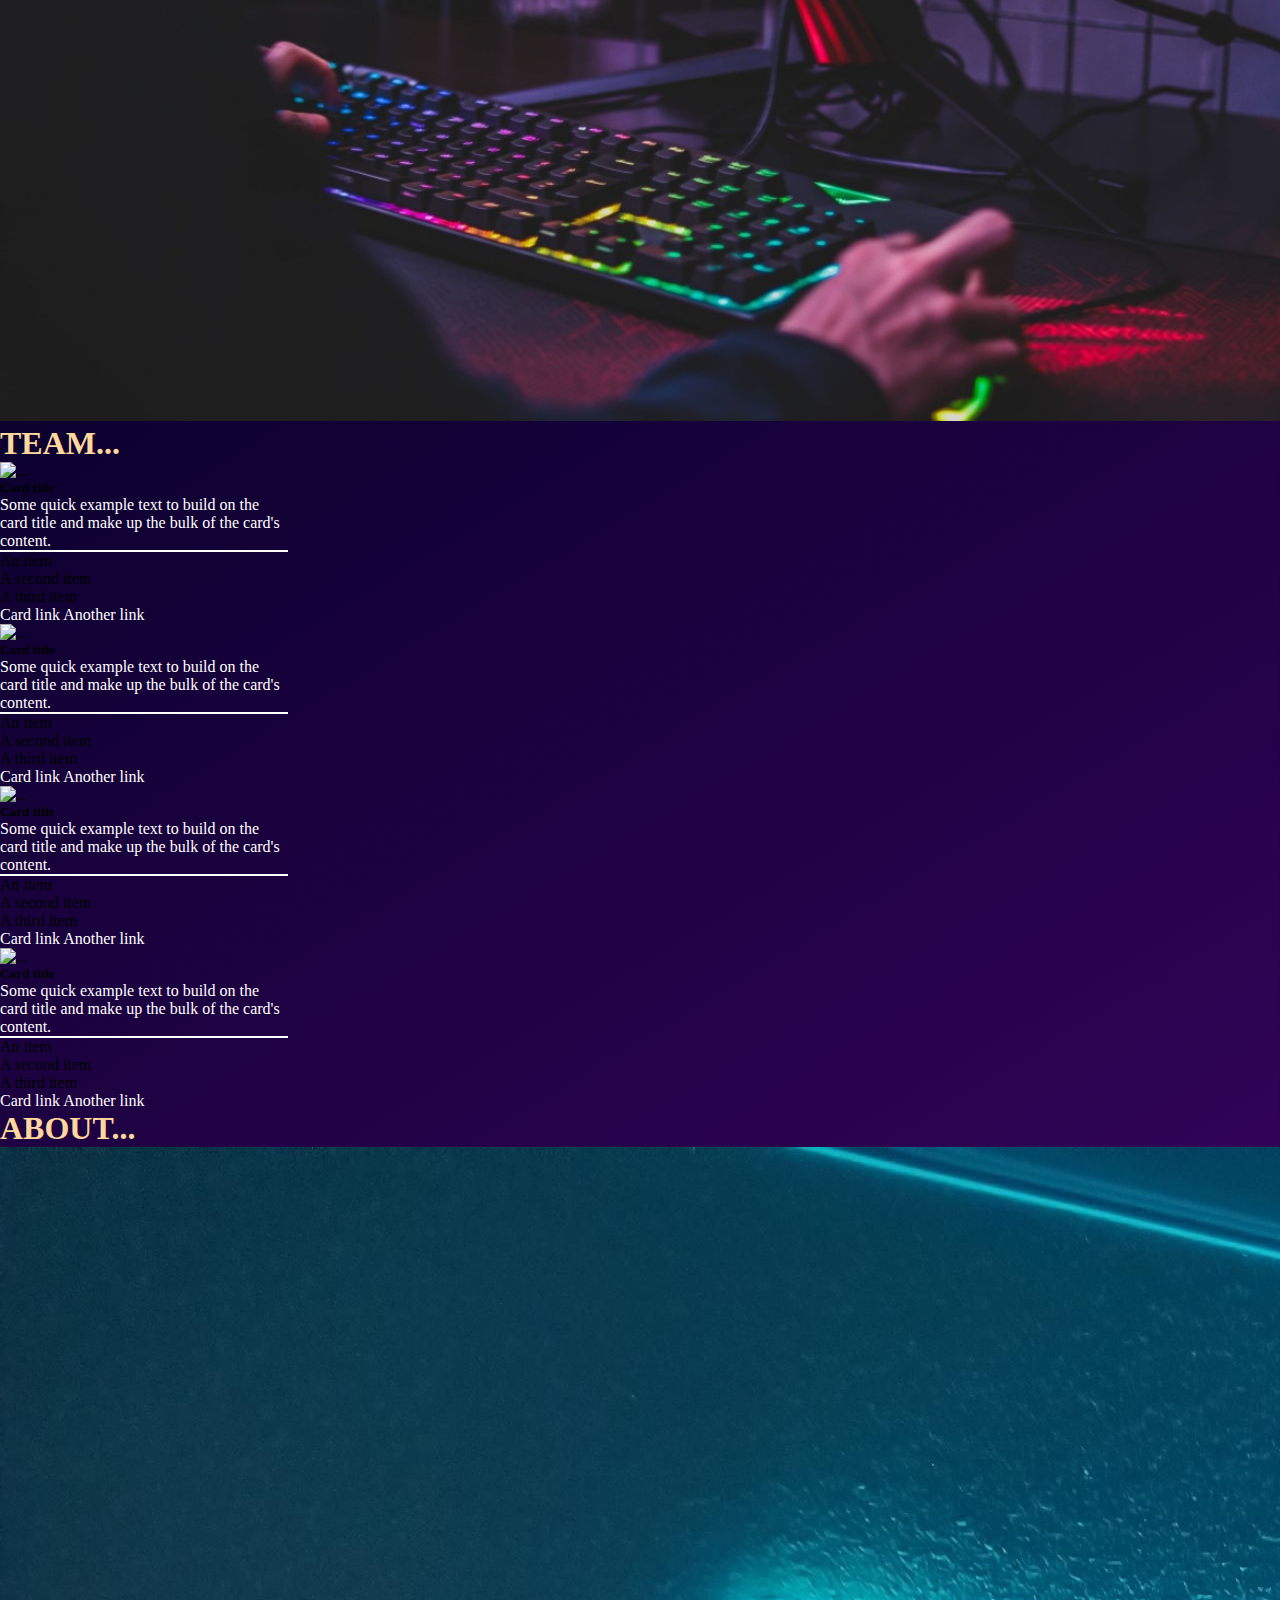
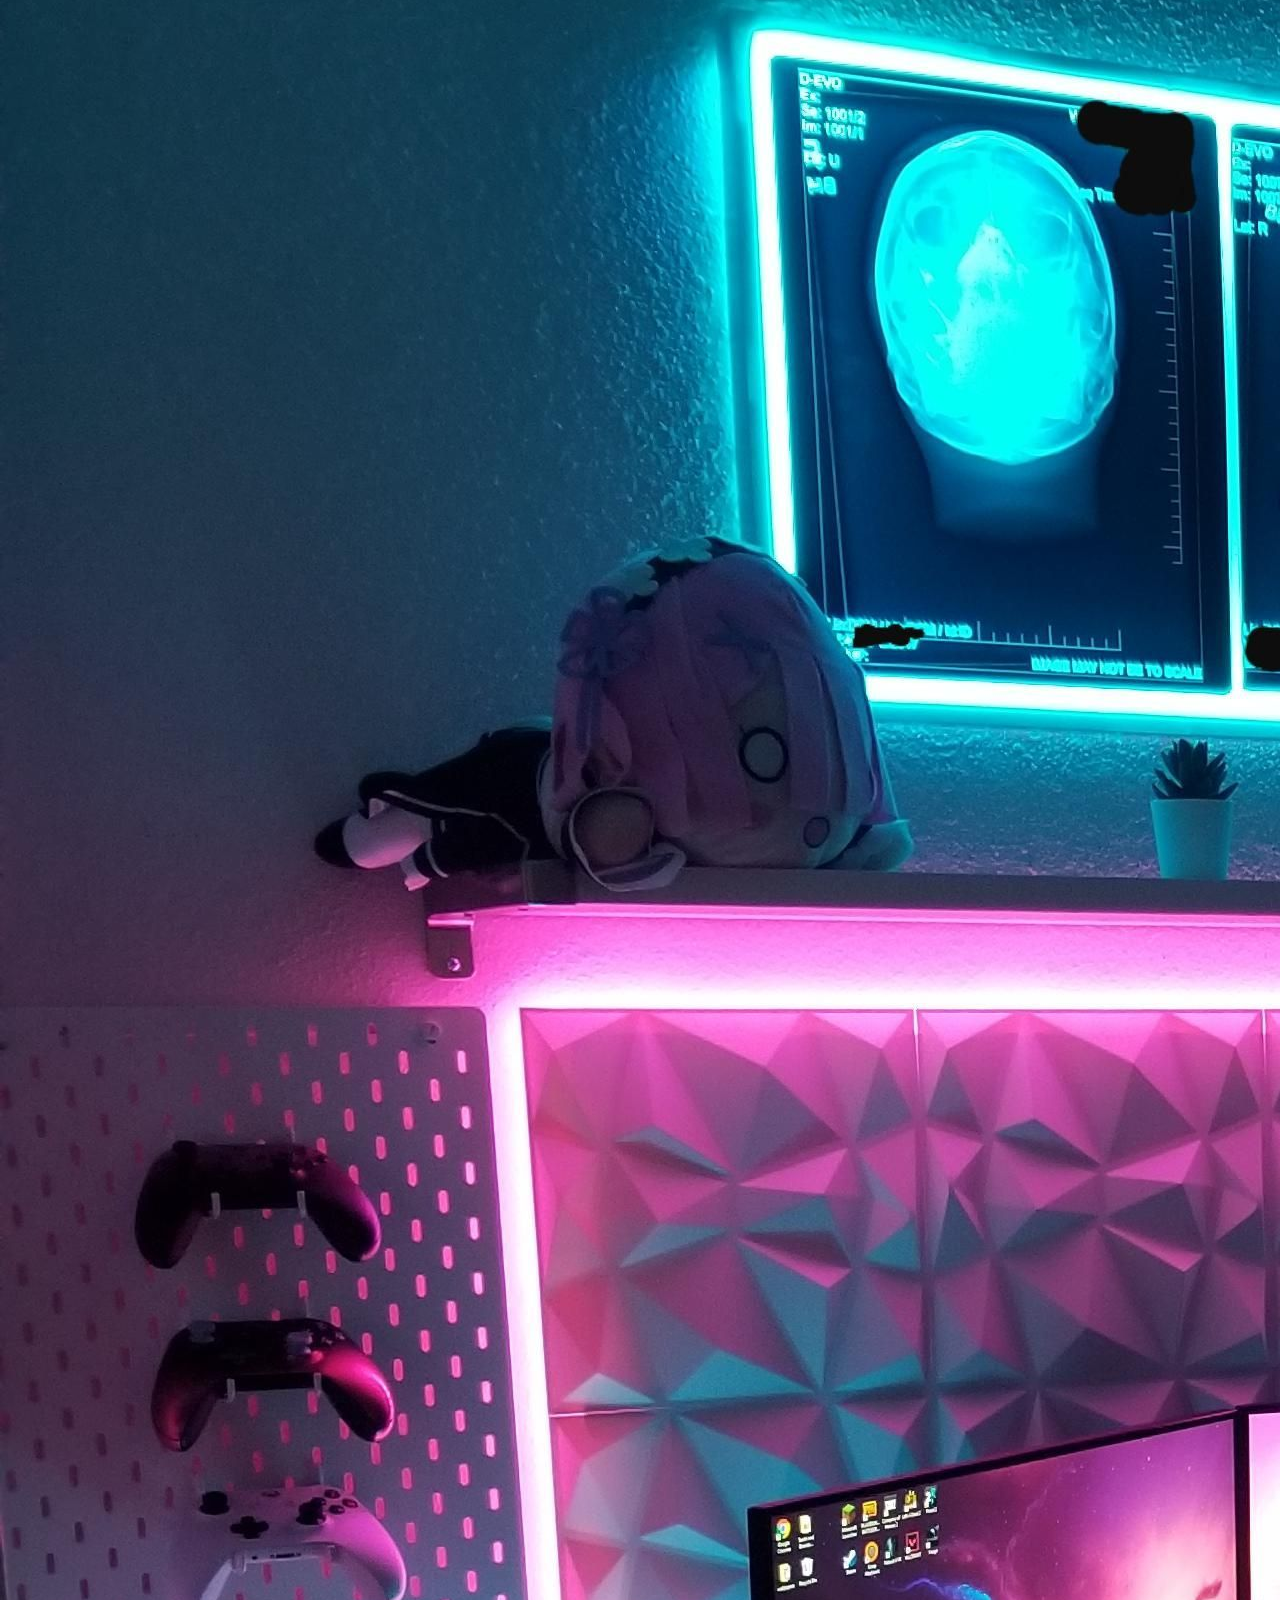
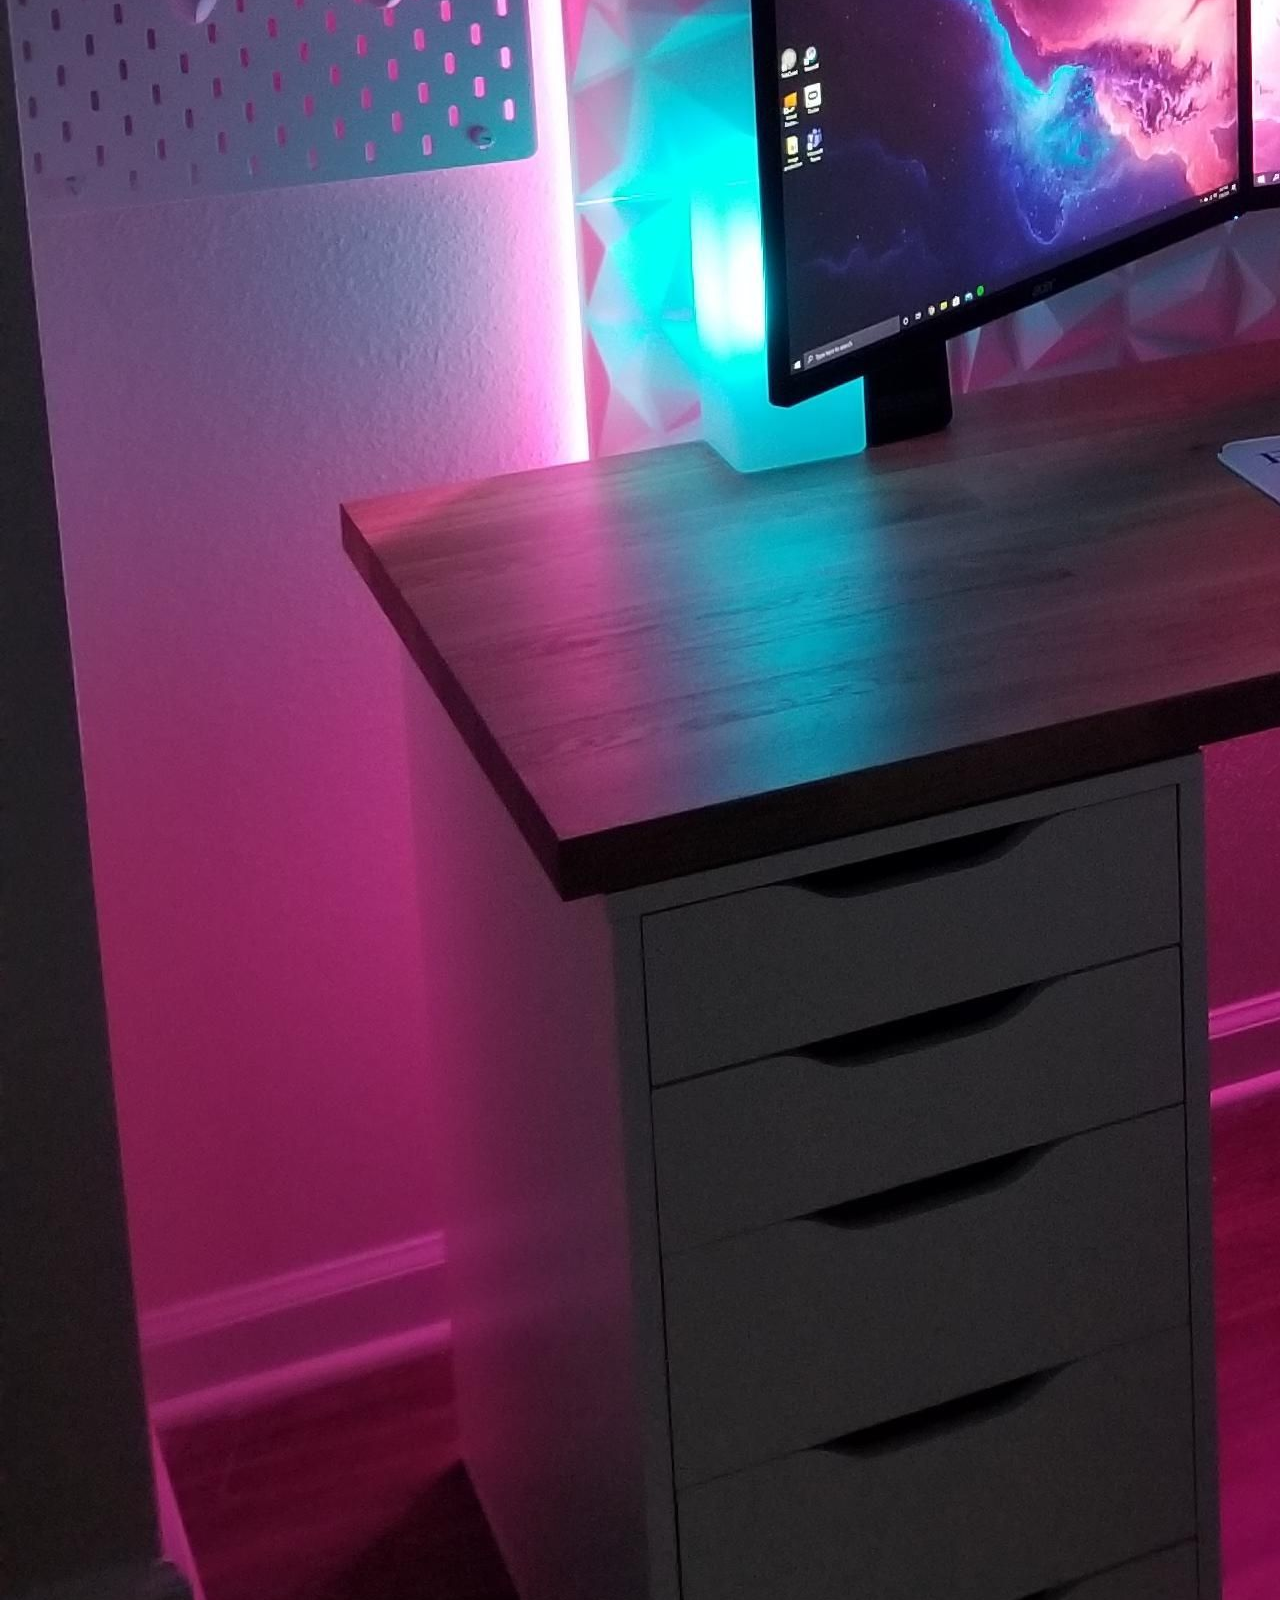
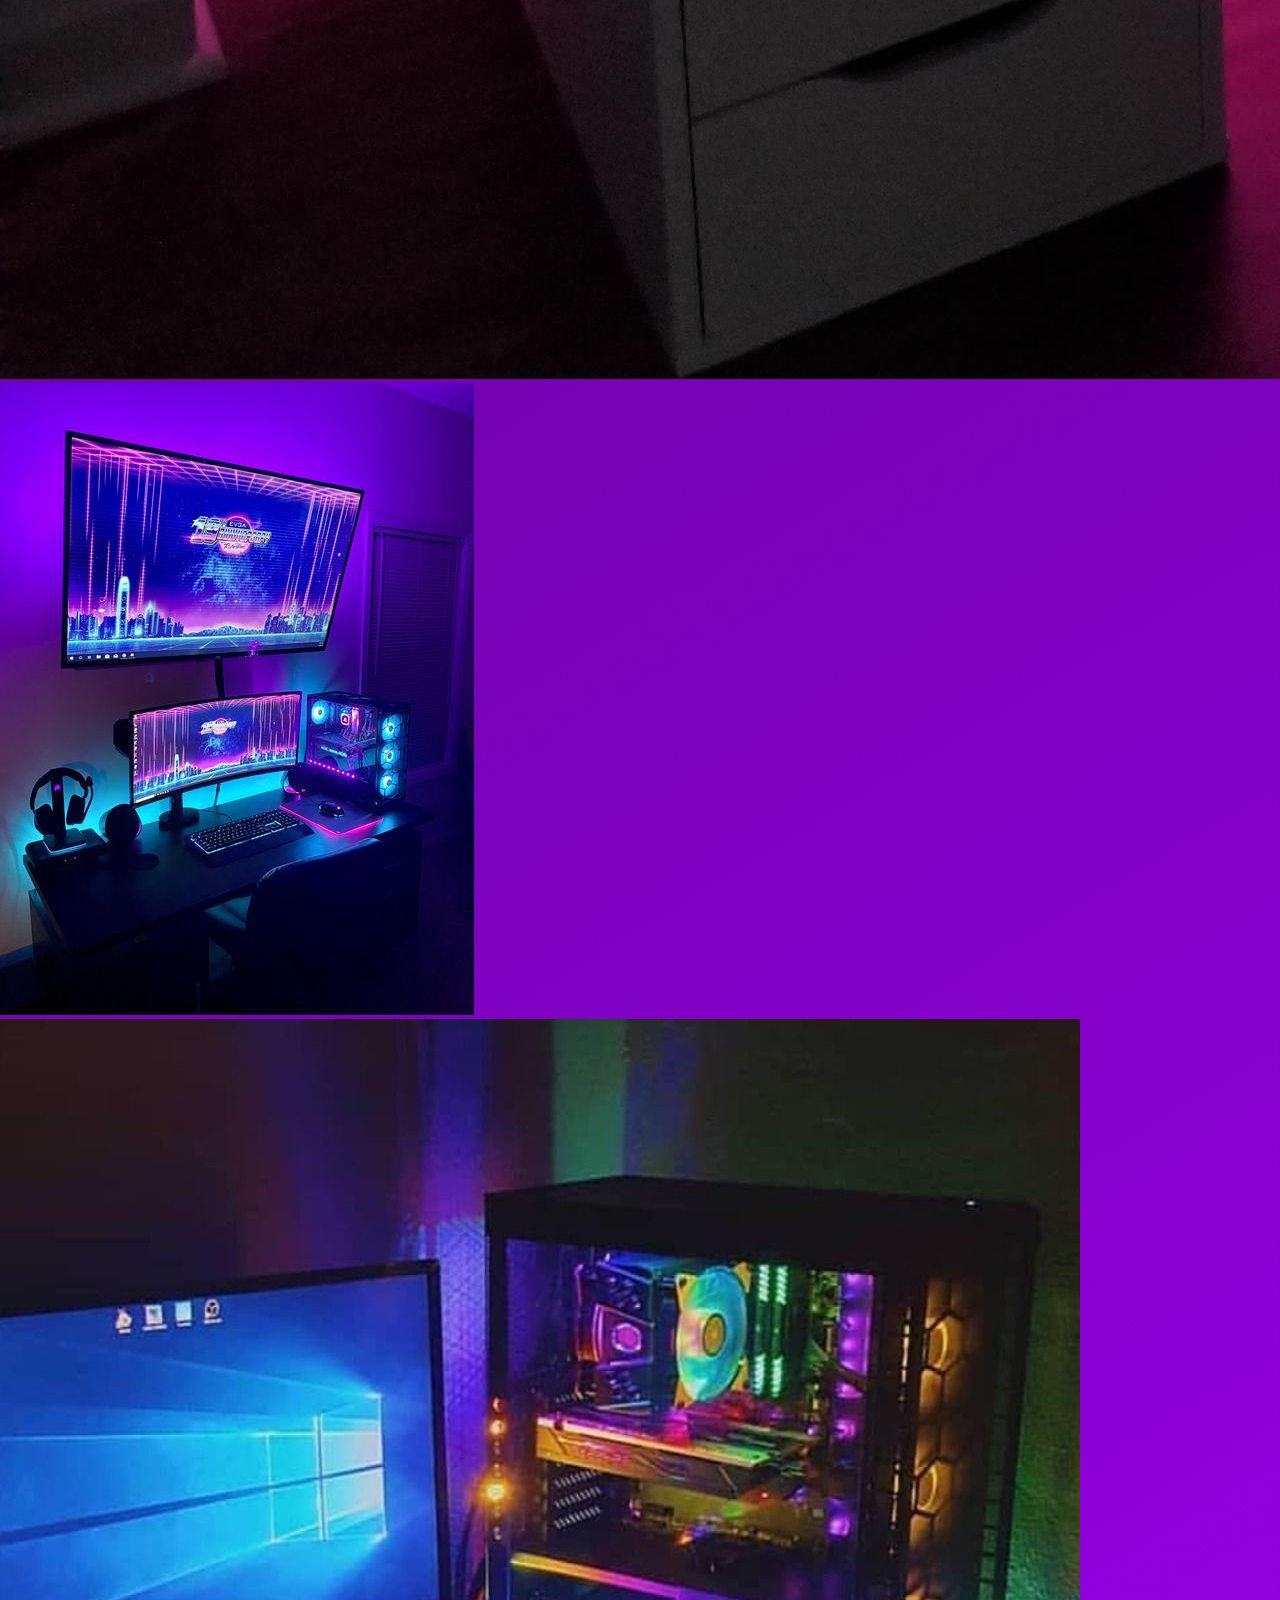
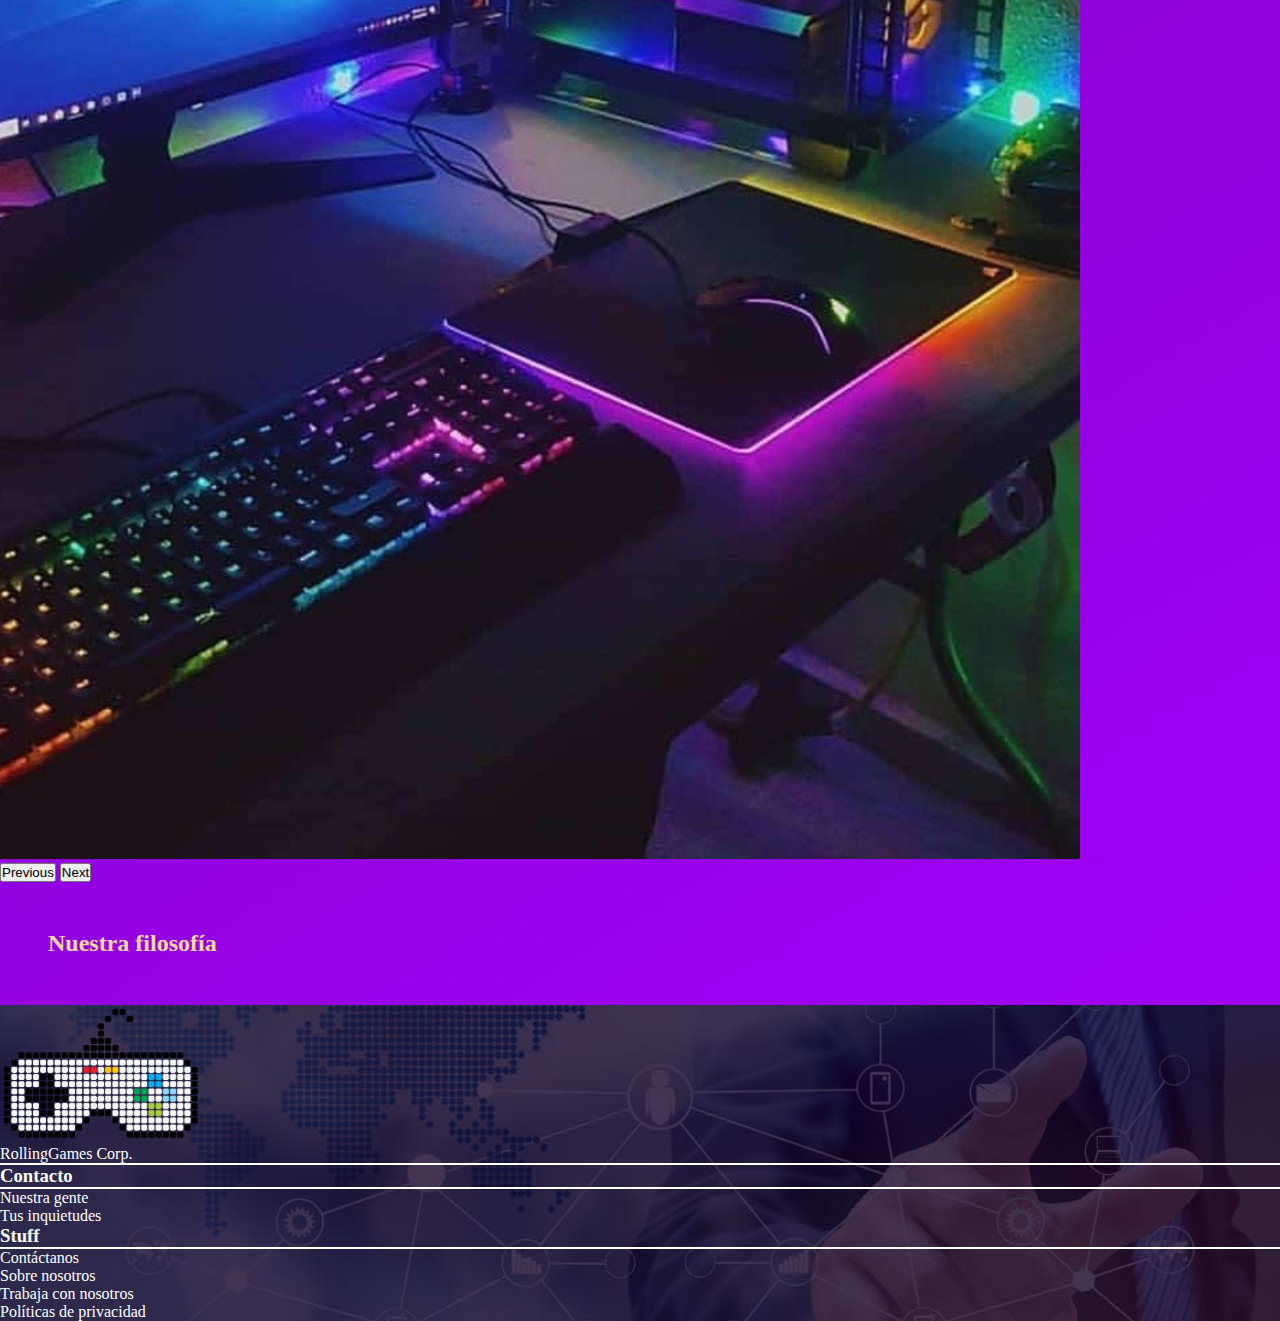
==== pages/aboutUs.html @ 1c9493a2 "pagina de about us y cards" ====
<!DOCTYPE html>
<html lang="en">

<head>
    <meta charset="UTF-8">
    <meta http-equiv="X-UA-Compatible" content="IE=edge">
    <meta name="viewport" content="width=device-width, initial-scale=1.0">
    <title>Contácto</title>
    <link href="https://cdn.jsdelivr.net/npm/bootstrap@5.0.2/dist/css/bootstrap.min.css" rel="stylesheet"
        integrity="sha384-EVSTQN3/azprG1Anm3QDgpJLIm9Nao0Yz1ztcQTwFspd3yD65VohhpuuCOmLASjC" crossorigin="anonymous">
    <link rel="stylesheet" href="/css/style.css">
    <link rel="stylesheet" href="https://pro.fontawesome.com/releases/v5.10.0/css/all.css"
        integrity="sha384-AYmEC3Yw5cVb3ZcuHtOA93w35dYTsvhLPVnYs9eStHfGJvOvKxVfELGroGkvsg+p" crossorigin="anonymous" />
</head>

<body>
    <div class="container-fluid">
        <img src="/img/contact/gaming-keyboards.jpg" alt="img-body" style="width: 100%;">
    </div>
    <div class="container-xl">
        <h1 class="border-bottom border-3 px-5">TEAM...</h1>
        <div class="row">
            <div class="col-sm cards d-flex justify-content-center">
                <div class="card" style="width: 18rem;">
                    <img src="..." class="card-img-top" alt="...">
                    <div class="card-body">
                        <h5 class="card-title">Card title</h5>
                        <p class="card-text">Some quick example text to build on the card title and make up the bulk of
                            the card's content.</p>
                    </div>
                    <ul class="list-group list-group-flush">
                        <li class="list-group-item">An item</li>
                        <li class="list-group-item">A second item</li>
                        <li class="list-group-item">A third item</li>
                    </ul>
                    <div class="card-body">
                        <a href="#" class="card-link">Card link</a>
                        <a href="#" class="card-link">Another link</a>
                    </div>
                </div>
            </div>
            <div class="col-sm cards d-flex justify-content-center">
                <div class="card" style="width: 18rem;">
                    <img src="..." class="card-img-top" alt="...">
                    <div class="card-body">
                        <h5 class="card-title">Card title</h5>
                        <p class="card-text">Some quick example text to build on the card title and make up the bulk of
                            the card's content.</p>
                    </div>
                    <ul class="list-group list-group-flush">
                        <li class="list-group-item">An item</li>
                        <li class="list-group-item">A second item</li>
                        <li class="list-group-item">A third item</li>
                    </ul>
                    <div class="card-body">
                        <a href="#" class="card-link">Card link</a>
                        <a href="#" class="card-link">Another link</a>
                    </div>
                </div>
            </div>


        </div>
        <div class="row mt-2">
            <div class="col-sm cards d-flex justify-content-center">
                <div class="card" style="width: 18rem;">
                    <img src="..." class="card-img-top" alt="...">
                    <div class="card-body">
                        <h5 class="card-title">Card title</h5>
                        <p class="card-text">Some quick example text to build on the card title and make up the bulk of
                            the card's content.</p>
                    </div>
                    <ul class="list-group list-group-flush">
                        <li class="list-group-item">An item</li>
                        <li class="list-group-item">A second item</li>
                        <li class="list-group-item">A third item</li>
                    </ul>
                    <div class="card-body">
                        <a href="#" class="card-link">Card link</a>
                        <a href="#" class="card-link">Another link</a>
                    </div>
                </div>
            </div>
            <div class="col-sm cards d-flex justify-content-center">
                <div class="card" style="width: 18rem;">
                    <img src="..." class="card-img-top" alt="...">
                    <div class="card-body">
                        <h5 class="card-title">Card title</h5>
                        <p class="card-text">Some quick example text to build on the card title and make up the bulk of
                            the card's content.</p>
                    </div>
                    <ul class="list-group list-group-flush">
                        <li class="list-group-item">An item</li>
                        <li class="list-group-item">A second item</li>
                        <li class="list-group-item">A third item</li>
                    </ul>
                    <div class="card-body">
                        <a href="#" class="card-link">Card link</a>
                        <a href="#" class="card-link">Another link</a>
                    </div>
                </div>
            </div>
        </div>
    </div>
    <div class="container-xl my-2">
        <h1 class="border-bottom border-3 px-5">ABOUT...</h1>
        <div class="row d-flex flex-xl-row">
            <div class="col-sm d-none d-lg-block">
                <div id="carouselExampleControls" class="carousel slide" data-bs-ride="carousel">
                    <div class="carousel-inner">
                      <div class="carousel-item active">
                        <img src="/img/about/Game.jfif" class="d-block w-100" alt="img-carousel">
                      </div>
                      <div class="carousel-item">
                        <img src="/img/about/Had to jump on the 80’s neon theme.jfif" class="d-block w-100" alt="img-carousel">
                      </div>
                      <div class="carousel-item">
                        <img src="/img/about/STAR CITIZEN _ Cargo run sur Jumptown PVP.jfif" class="d-block w-100" alt="img-carousel">
                      </div>
                    </div>
                    <button class="carousel-control-prev" type="button" data-bs-target="#carouselExampleControls" data-bs-slide="prev">
                      <span class="carousel-control-prev-icon" aria-hidden="true"></span>
                      <span class="visually-hidden">Previous</span>
                    </button>
                    <button class="carousel-control-next" type="button" data-bs-target="#carouselExampleControls" data-bs-slide="next">
                      <span class="carousel-control-next-icon" aria-hidden="true"></span>
                      <span class="visually-hidden">Next</span>
                    </button>
                  </div>
            </div>
            <div class="col-sm about-us">
                <header class="entery-header">
                    <h2>Nuestra filosofía</h2>
                </header>
            </div>
        </div>

    </div>
    <footer class="mt-3">
        <div class="row container-fluid">
            <div class="col-12 col-md-4 d-md-block">
                <div class="d-flex justify-content-center">
                    <img src="/img/logo/logo-joystick.png" alt="logo" class="imgLogo">
                </div>
                <div class="d-flex justify-content-center mt-2">
                    <p class="pb-2">RollingGames Corp.</p>
                </div>
            </div>
            <div class="col-12 col-md-4">
                <h3 class="text-center text-white pb-2">Contacto</h3>
                <ul>
                    <li><a href="/pages/contact.html">Nuestra gente</a></li>
                    <li><a href="#">Tus inquietudes</a></li>
                </ul>
            </div>
            <div class="col-12 col-md-4">
                <h3 class="text-center text-white pb-2">Stuff</h3>
                <ul>
                    <li><a href="#">Contáctanos</a></li>
                    <li><a href="#">Sobre nosotros</a></li>
                    <li><a href="#">Trabaja con nosotros</a></li>
                    <li><a href="#">Políticas de privacidad</a></li>
                </ul>
            </div>
        </div>
    </footer>
</body>
<script src="/js/contact.js"></script>
<script src="https://code.jquery.com/jquery-3.6.0.min.js"
    integrity="sha256-/xUj+3OJU5yExlq6GSYGSHk7tPXikynS7ogEvDej/m4=" crossorigin="anonymous"></script>
<script src="https://cdn.jsdelivr.net/npm/bootstrap@5.0.2/dist/js/bootstrap.bundle.min.js"
    integrity="sha384-MrcW6ZMFYlzcLA8Nl+NtUVF0sA7MsXsP1UyJoMp4YLEuNSfAP+JcXn/tWtIaxVXM"
    crossorigin="anonymous"></script>

</html>
---- css/style.css ----
* {
  margin: 0;
  padding: 0;
  box-sizing: border-box;
}
body {
  background: rgb(2, 0, 36);
  background: linear-gradient(
    149deg,
    rgba(2, 0, 36, 1) 0%,
    rgba(82, 5, 123, 1) 39%,
    rgba(166, 0, 255, 1) 100%
  );
}
footer {
  background-image: url(/img/contact/stem-cells-transplant-footer-background.jpg);
  background-position: center;
  background-size: cover;
}
h1,
h4 {
  cursor: context-menu;
}
h1,
h2 {
  color: rgb(255, 216, 157);
}
.from-text {
  border: none;
  background-color: rgb(228, 228, 228);
  float: right;
  width: 100%;
  height: 2.5rem;
  border-radius: 3px;
  padding-left: 1rem;
  position: relative;
}
.imgLogo {
  width: 200px;
  transition: all 0.5s;
}
.about-us{
  padding: 3em;
}
p,
h3 {
  color: white;
  border-bottom: 2px solid white;
  transition: 0.5s ease;
}
ul {
  list-style: none;
}
a {
  text-decoration: none;
  color: white;
}
.imgLogo:hover {
  transform: rotate(360deg);
}
a:hover {
  font-size: 120%;
  transition: 0.2s ease-in;
  color: violet;
}
@media only screen and (max-width: 640px) {
  h1,
  h4 {
    font-size: 24px;
    text-align: center;
  }
  .space {
    margin-bottom: 6px;
  }
  .cards{
    margin-top: 5px;
  }
}
@media only screen and (max-width: 768px) {
  .imgLogo {
    width: 50%;
  }
}
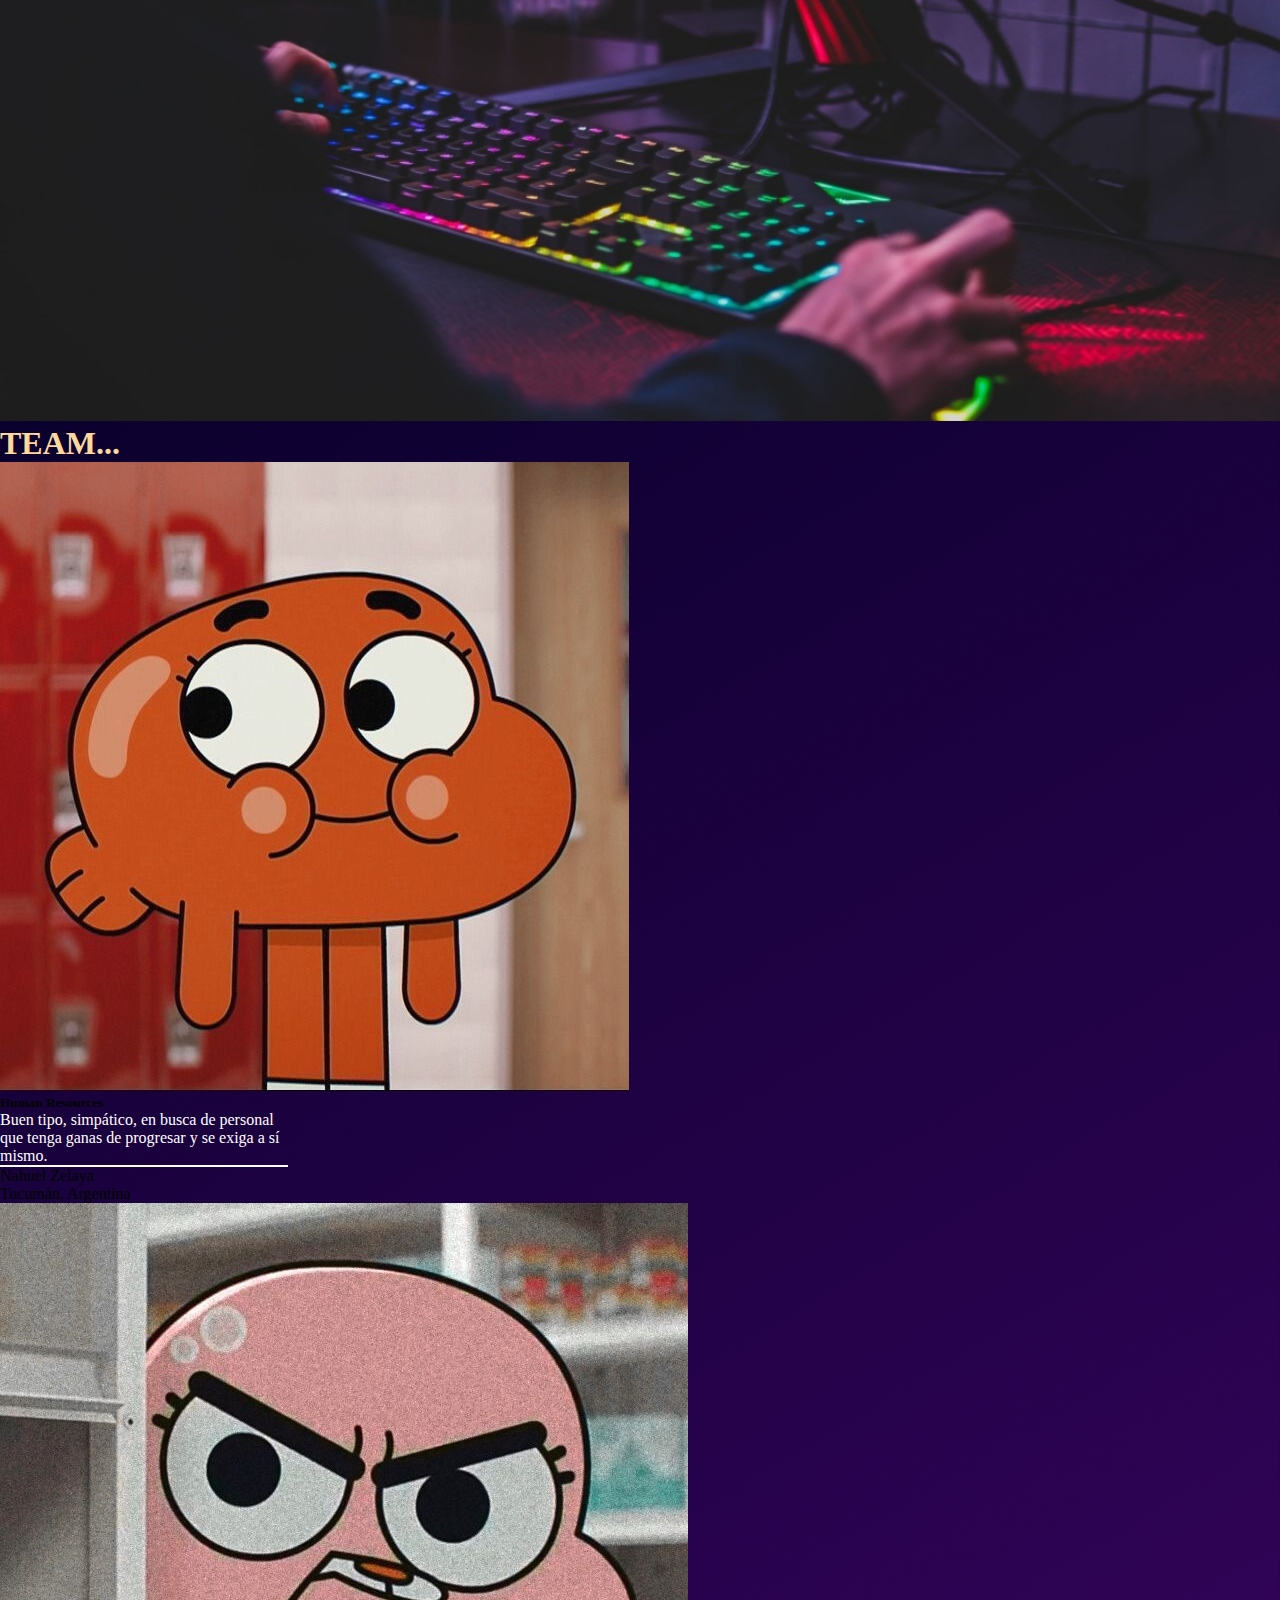
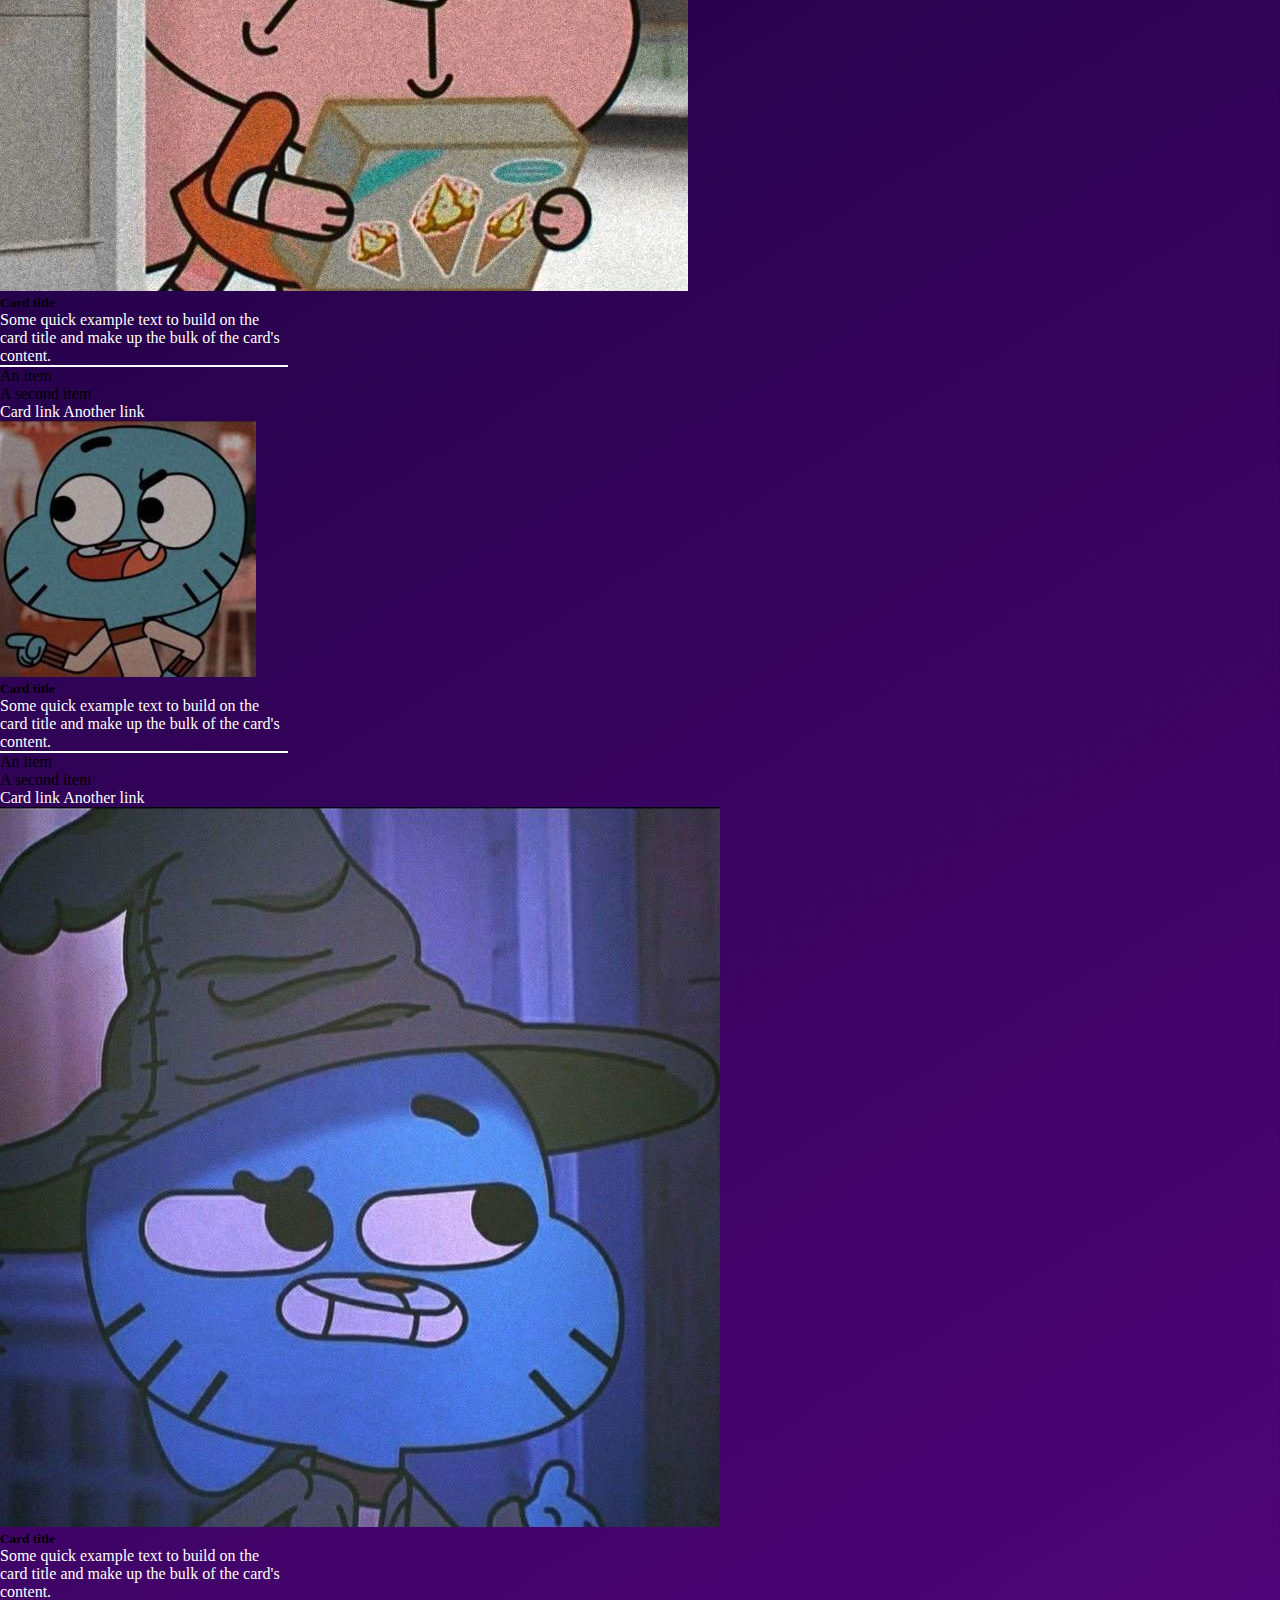
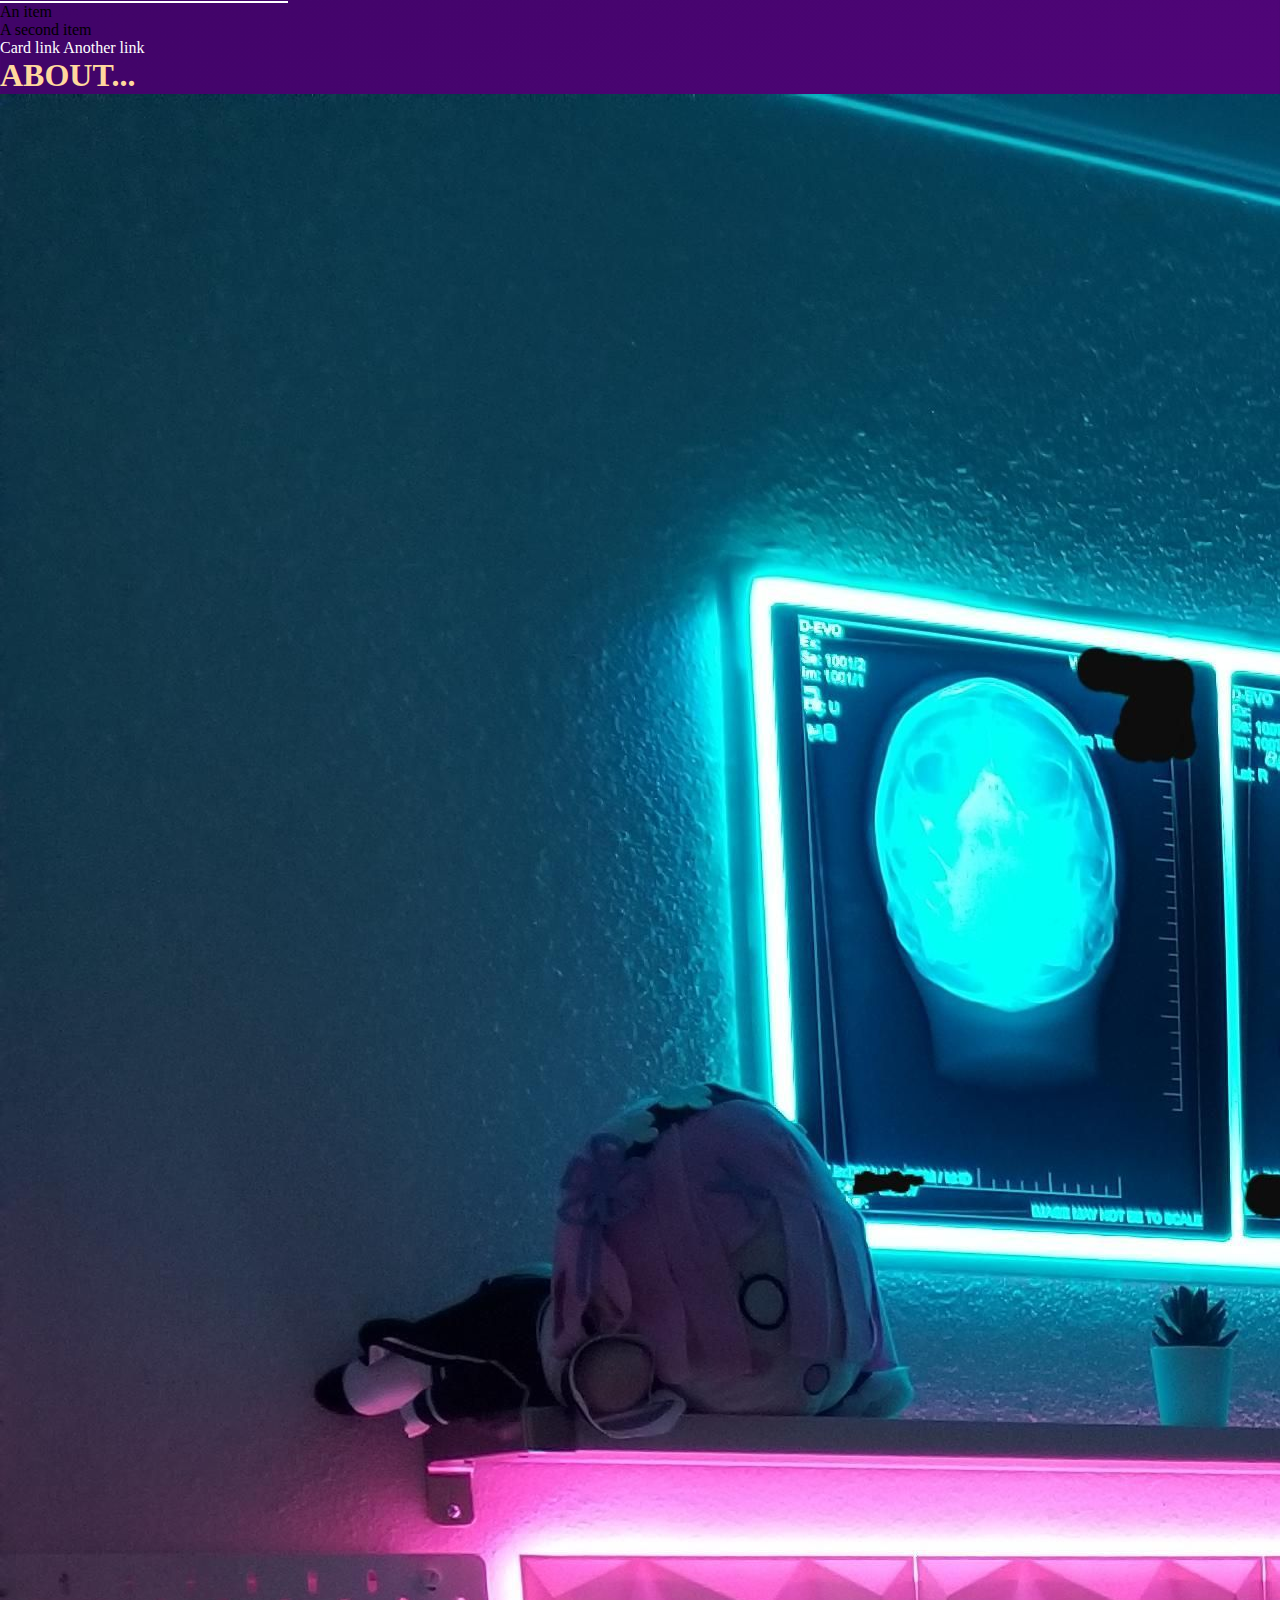
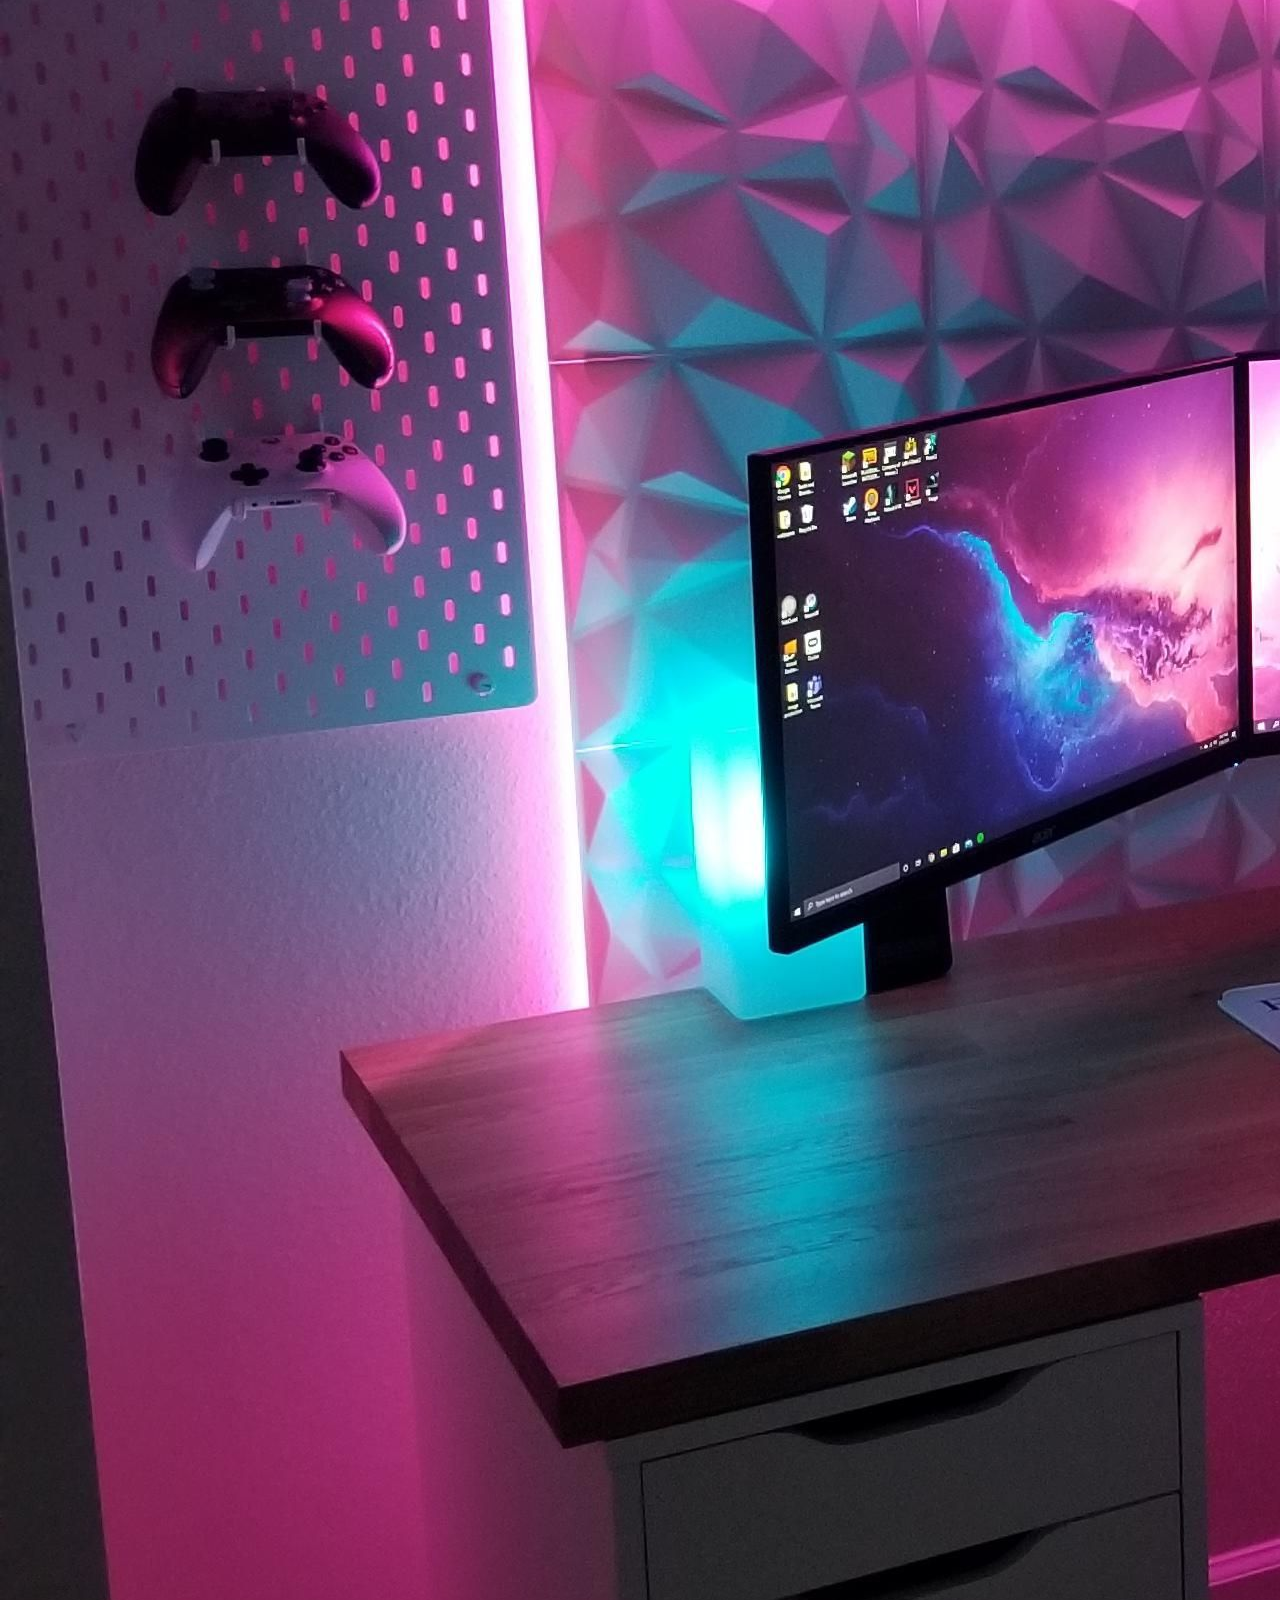
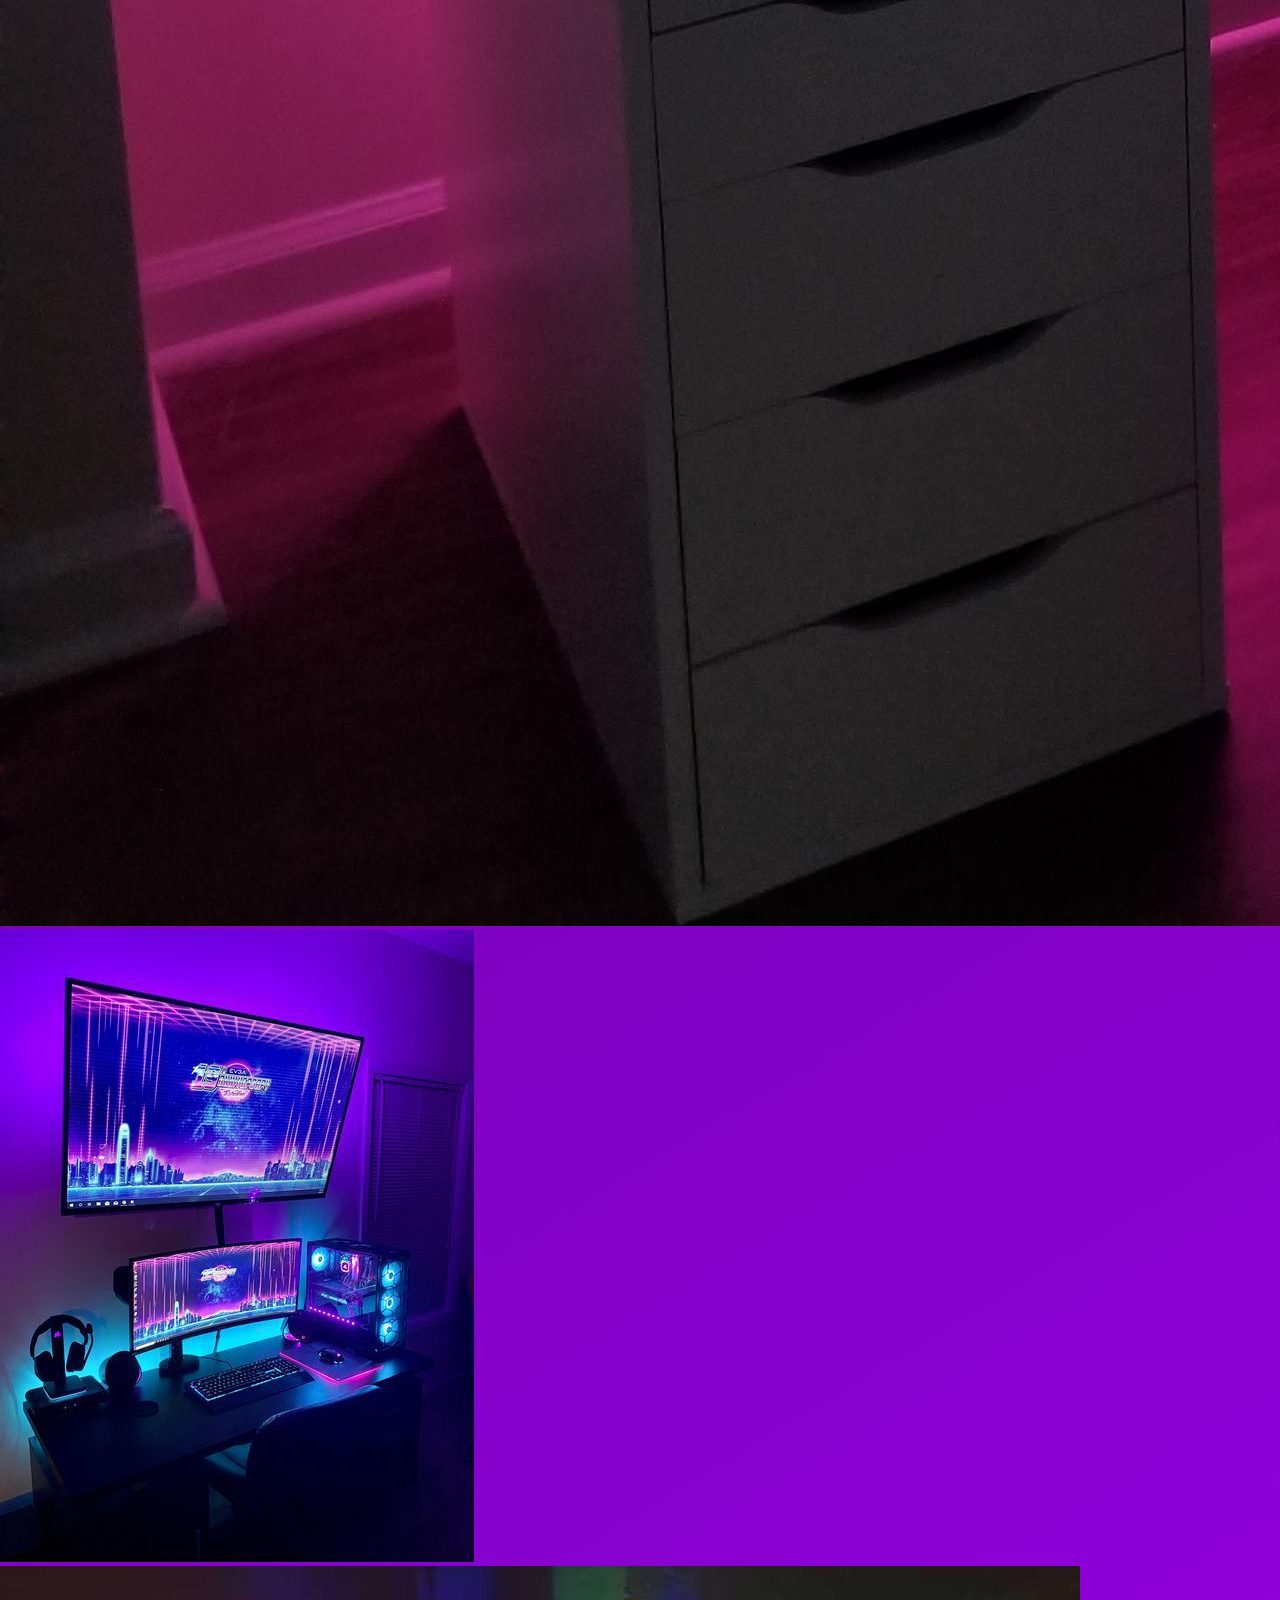
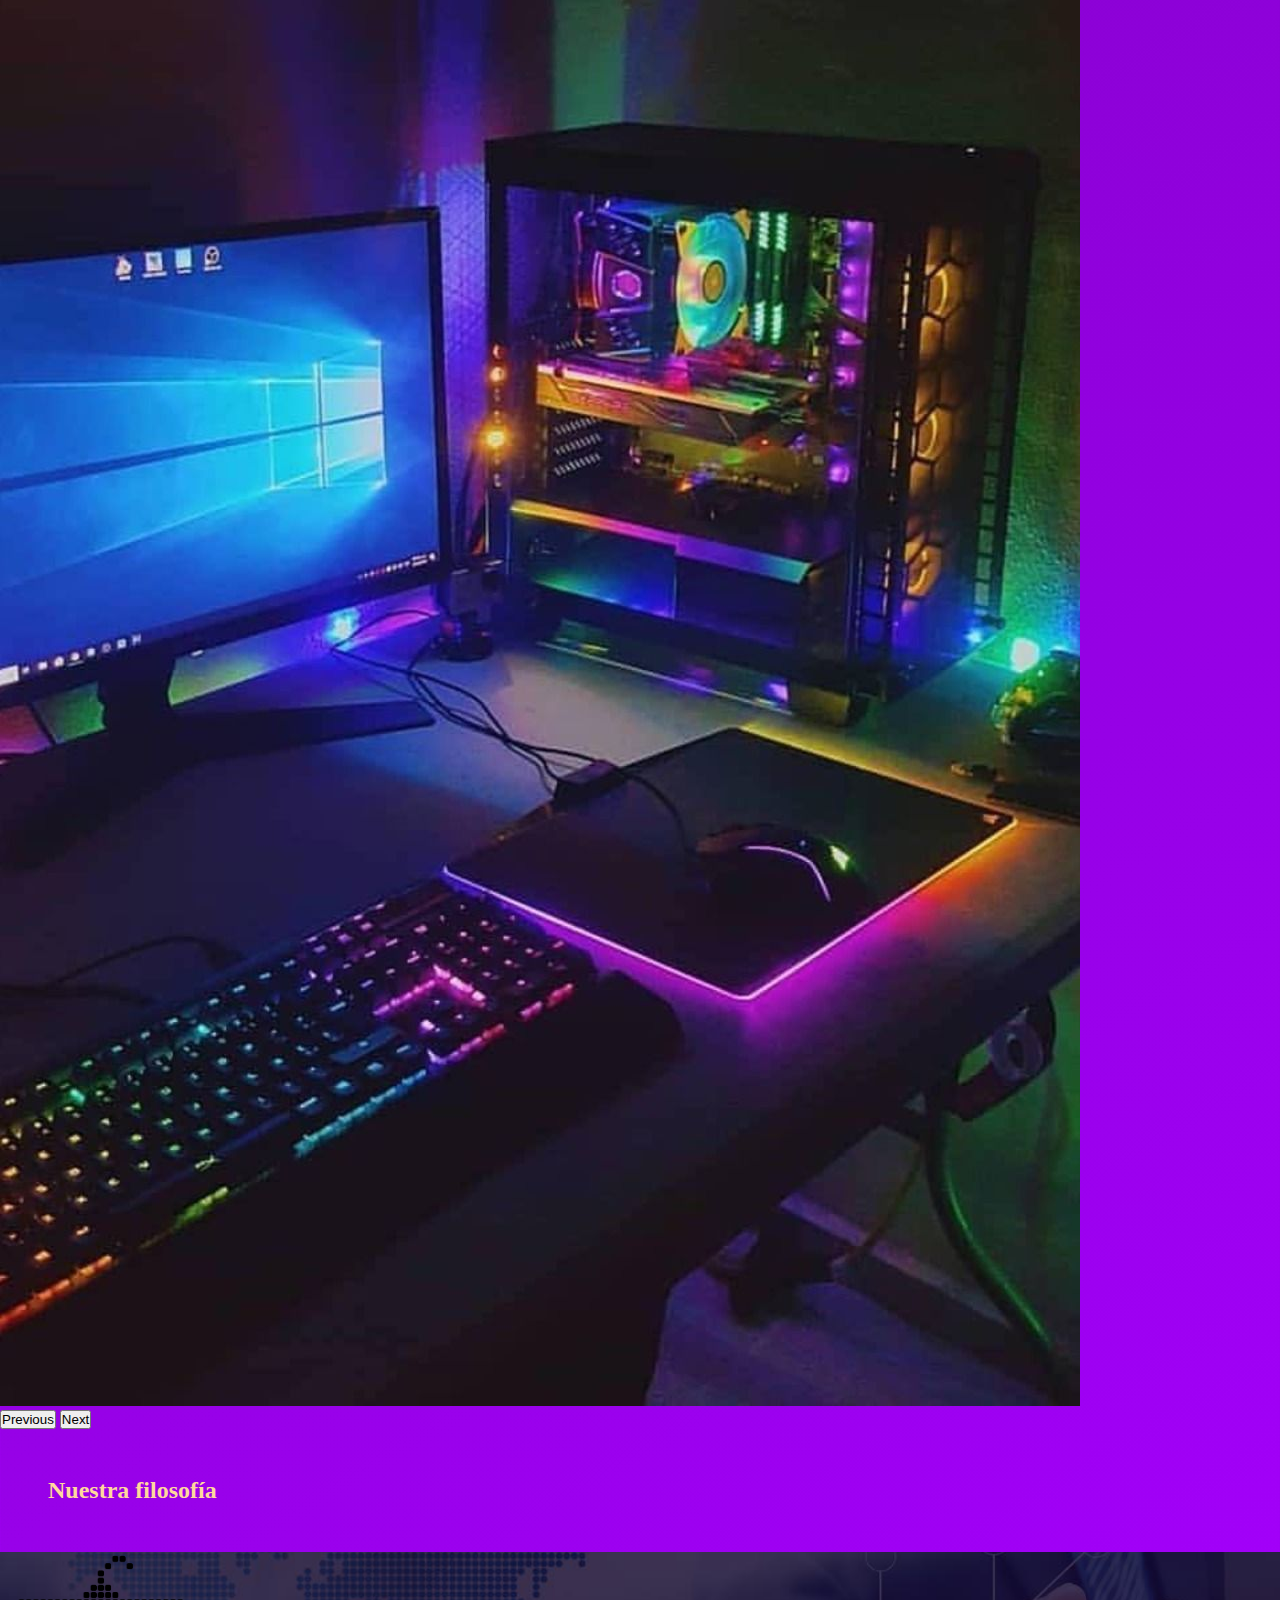
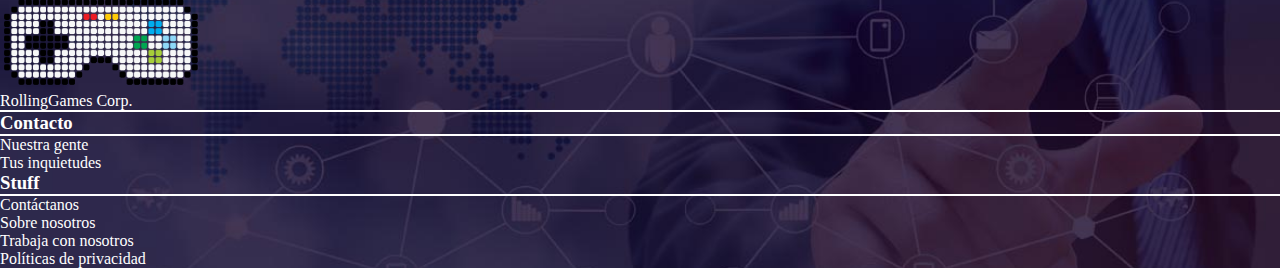
==== commit 5590e45e: "perfiles en las carrds" ====
--- a/pages/aboutUs.html
+++ b/pages/aboutUs.html
@@ -22,7 +22,24 @@
         <div class="row">
             <div class="col-sm cards d-flex justify-content-center">
                 <div class="card" style="width: 18rem;">
-                    <img src="..." class="card-img-top" alt="...">
+                    <img src="/img/us/user1.jfif" class="card-img-top" alt="creator1">
+                    <div class="card-body">
+                        <h5 class="card-title text-center">Human Resources</h5>
+                        <p class="card-text text-dark">Buen tipo, simpático, en busca de personal que tenga ganas de progresar y se exiga a sí mismo.</p>
+                    </div>
+                    <ul class="list-group list-group-flush">
+                        <li class="list-group-item fw-bold">Nahuel Zelaya</li>
+                        <li class="list-group-item">Tucumán, Argentina</li>
+                    </ul>
+                    <div class="card-body">
+                        <a href="#" class="card-link"><i class="fab fa-facebook-square" style="color: blue;"></i></a>
+                        <a href="#" class="card-link" style="color: blue;"><i class="fab fa-linkedin"></i></a>
+                    </div>
+                </div>
+            </div>
+            <div class="col-sm cards d-flex justify-content-center">
+                <div class="card" style="width: 18rem;">
+                    <img src="/img/us/user2.jfif" class="card-img-top" alt="...">
                     <div class="card-body">
                         <h5 class="card-title">Card title</h5>
                         <p class="card-text">Some quick example text to build on the card title and make up the bulk of
@@ -31,26 +48,6 @@
                     <ul class="list-group list-group-flush">
                         <li class="list-group-item">An item</li>
                         <li class="list-group-item">A second item</li>
-                        <li class="list-group-item">A third item</li>
-                    </ul>
-                    <div class="card-body">
-                        <a href="#" class="card-link">Card link</a>
-                        <a href="#" class="card-link">Another link</a>
-                    </div>
-                </div>
-            </div>
-            <div class="col-sm cards d-flex justify-content-center">
-                <div class="card" style="width: 18rem;">
-                    <img src="..." class="card-img-top" alt="...">
-                    <div class="card-body">
-                        <h5 class="card-title">Card title</h5>
-                        <p class="card-text">Some quick example text to build on the card title and make up the bulk of
-                            the card's content.</p>
-                    </div>
-                    <ul class="list-group list-group-flush">
-                        <li class="list-group-item">An item</li>
-                        <li class="list-group-item">A second item</li>
-                        <li class="list-group-item">A third item</li>
                     </ul>
                     <div class="card-body">
                         <a href="#" class="card-link">Card link</a>
@@ -64,7 +61,7 @@
         <div class="row mt-2">
             <div class="col-sm cards d-flex justify-content-center">
                 <div class="card" style="width: 18rem;">
-                    <img src="..." class="card-img-top" alt="...">
+                    <img src="/img/us/user3.jfif" class="card-img-top" alt="...">
                     <div class="card-body">
                         <h5 class="card-title">Card title</h5>
                         <p class="card-text">Some quick example text to build on the card title and make up the bulk of
@@ -73,7 +70,6 @@
                     <ul class="list-group list-group-flush">
                         <li class="list-group-item">An item</li>
                         <li class="list-group-item">A second item</li>
-                        <li class="list-group-item">A third item</li>
                     </ul>
                     <div class="card-body">
                         <a href="#" class="card-link">Card link</a>
@@ -83,7 +79,7 @@
             </div>
             <div class="col-sm cards d-flex justify-content-center">
                 <div class="card" style="width: 18rem;">
-                    <img src="..." class="card-img-top" alt="...">
+                    <img src="/img/us/user4.jfif" class="card-img-top" alt="...">
                     <div class="card-body">
                         <h5 class="card-title">Card title</h5>
                         <p class="card-text">Some quick example text to build on the card title and make up the bulk of
@@ -92,7 +88,6 @@
                     <ul class="list-group list-group-flush">
                         <li class="list-group-item">An item</li>
                         <li class="list-group-item">A second item</li>
-                        <li class="list-group-item">A third item</li>
                     </ul>
                     <div class="card-body">
                         <a href="#" class="card-link">Card link</a>
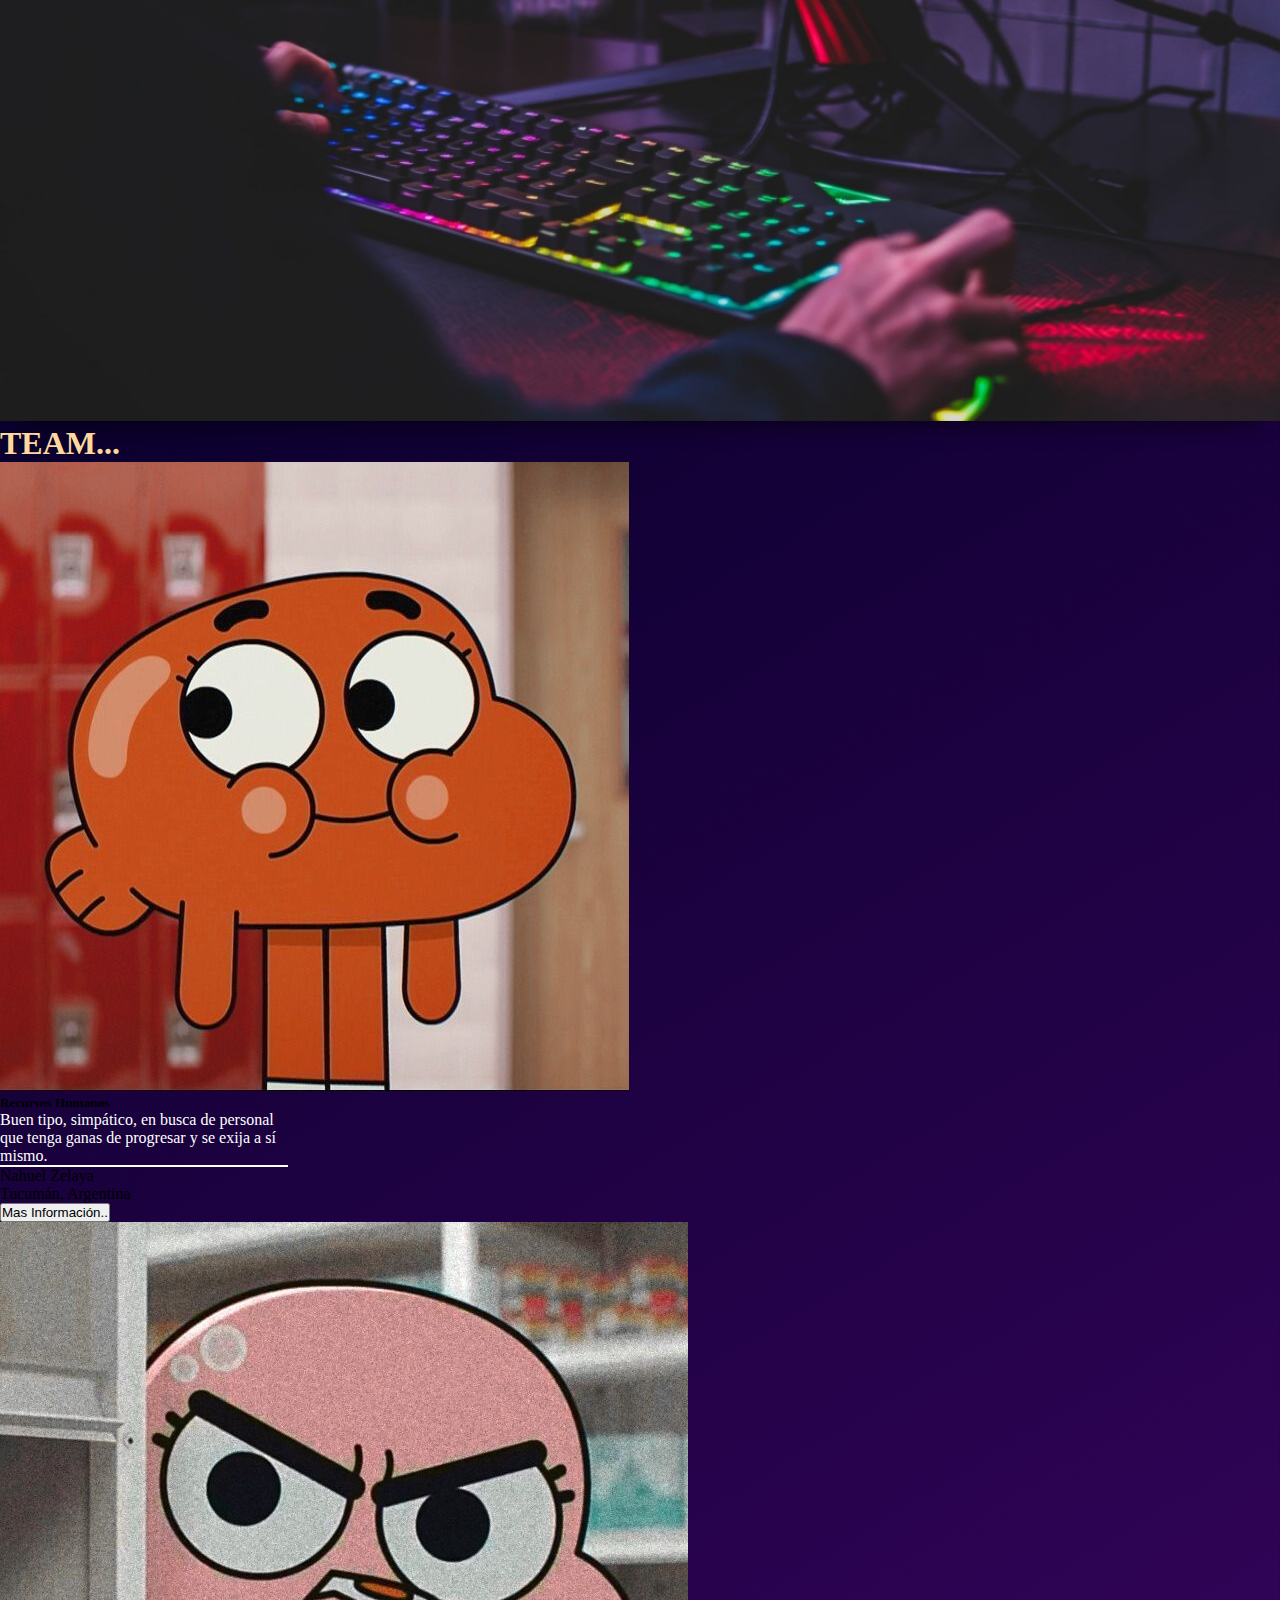
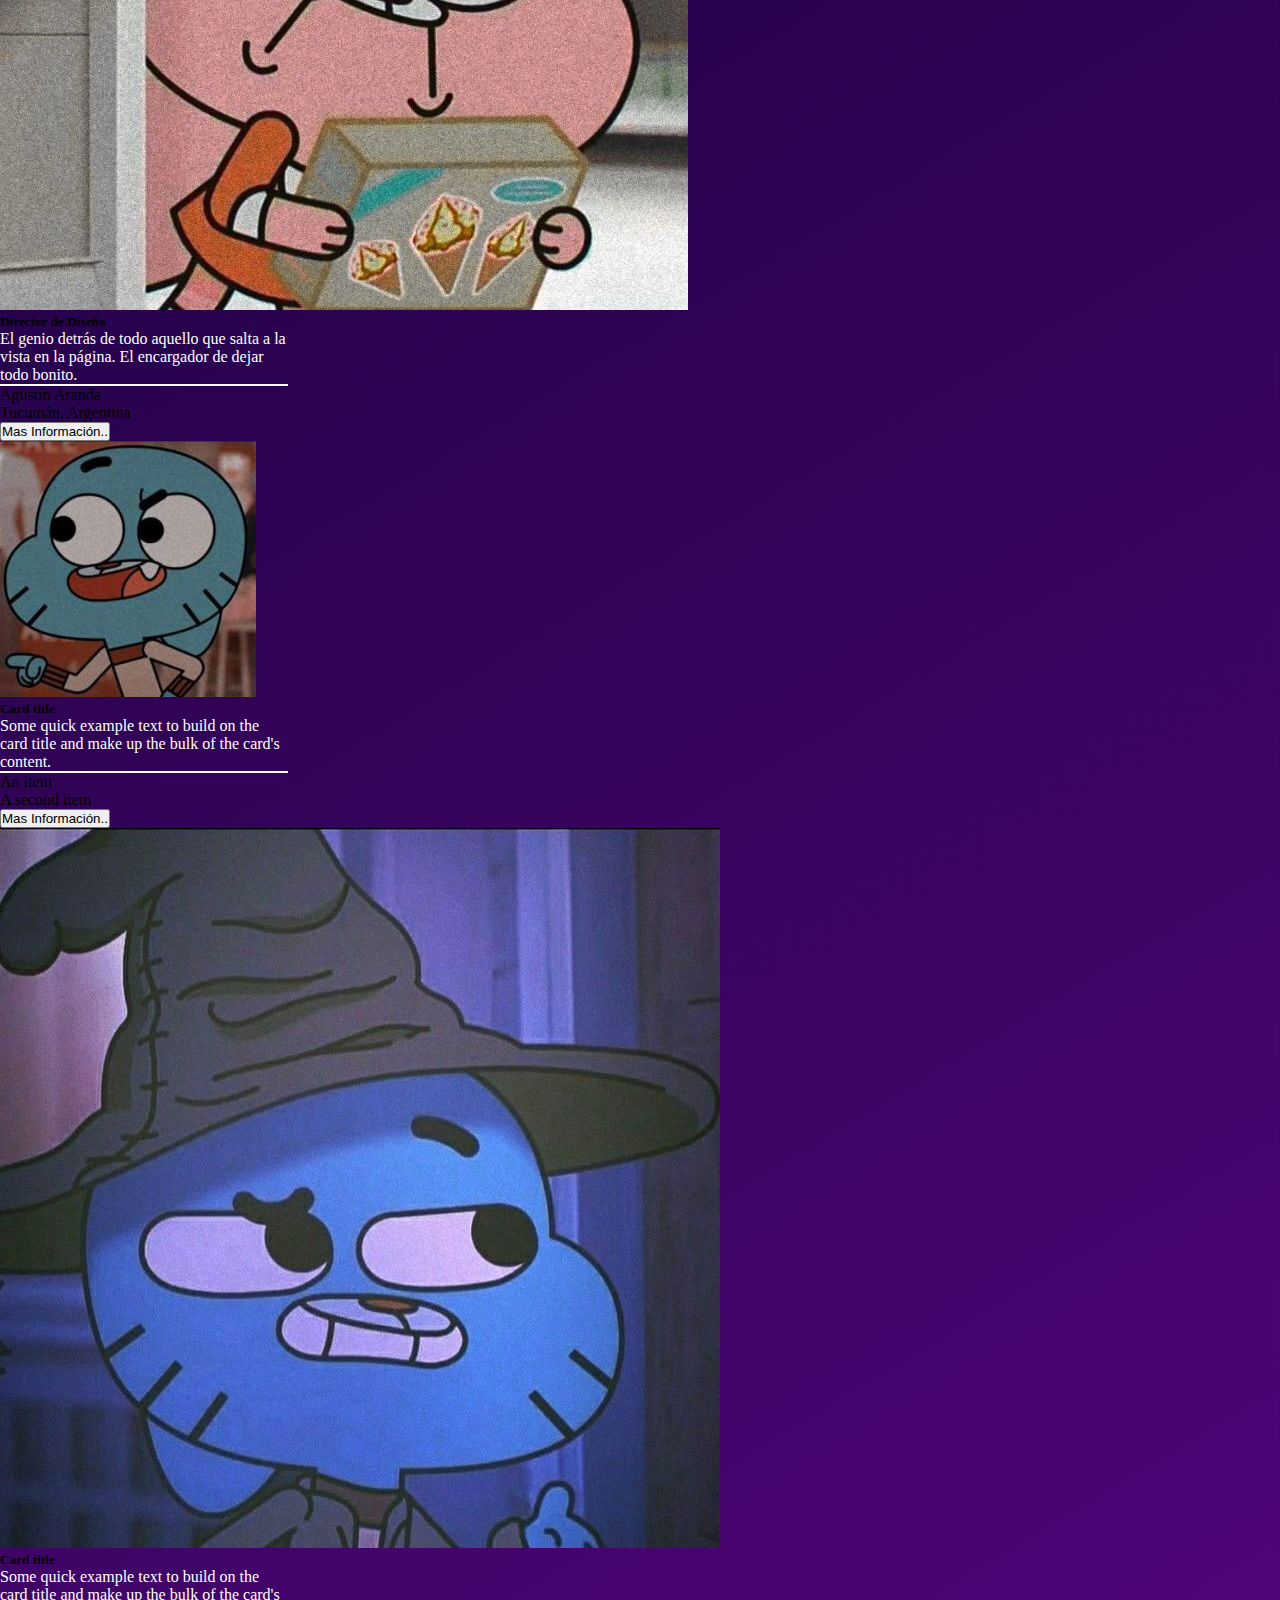
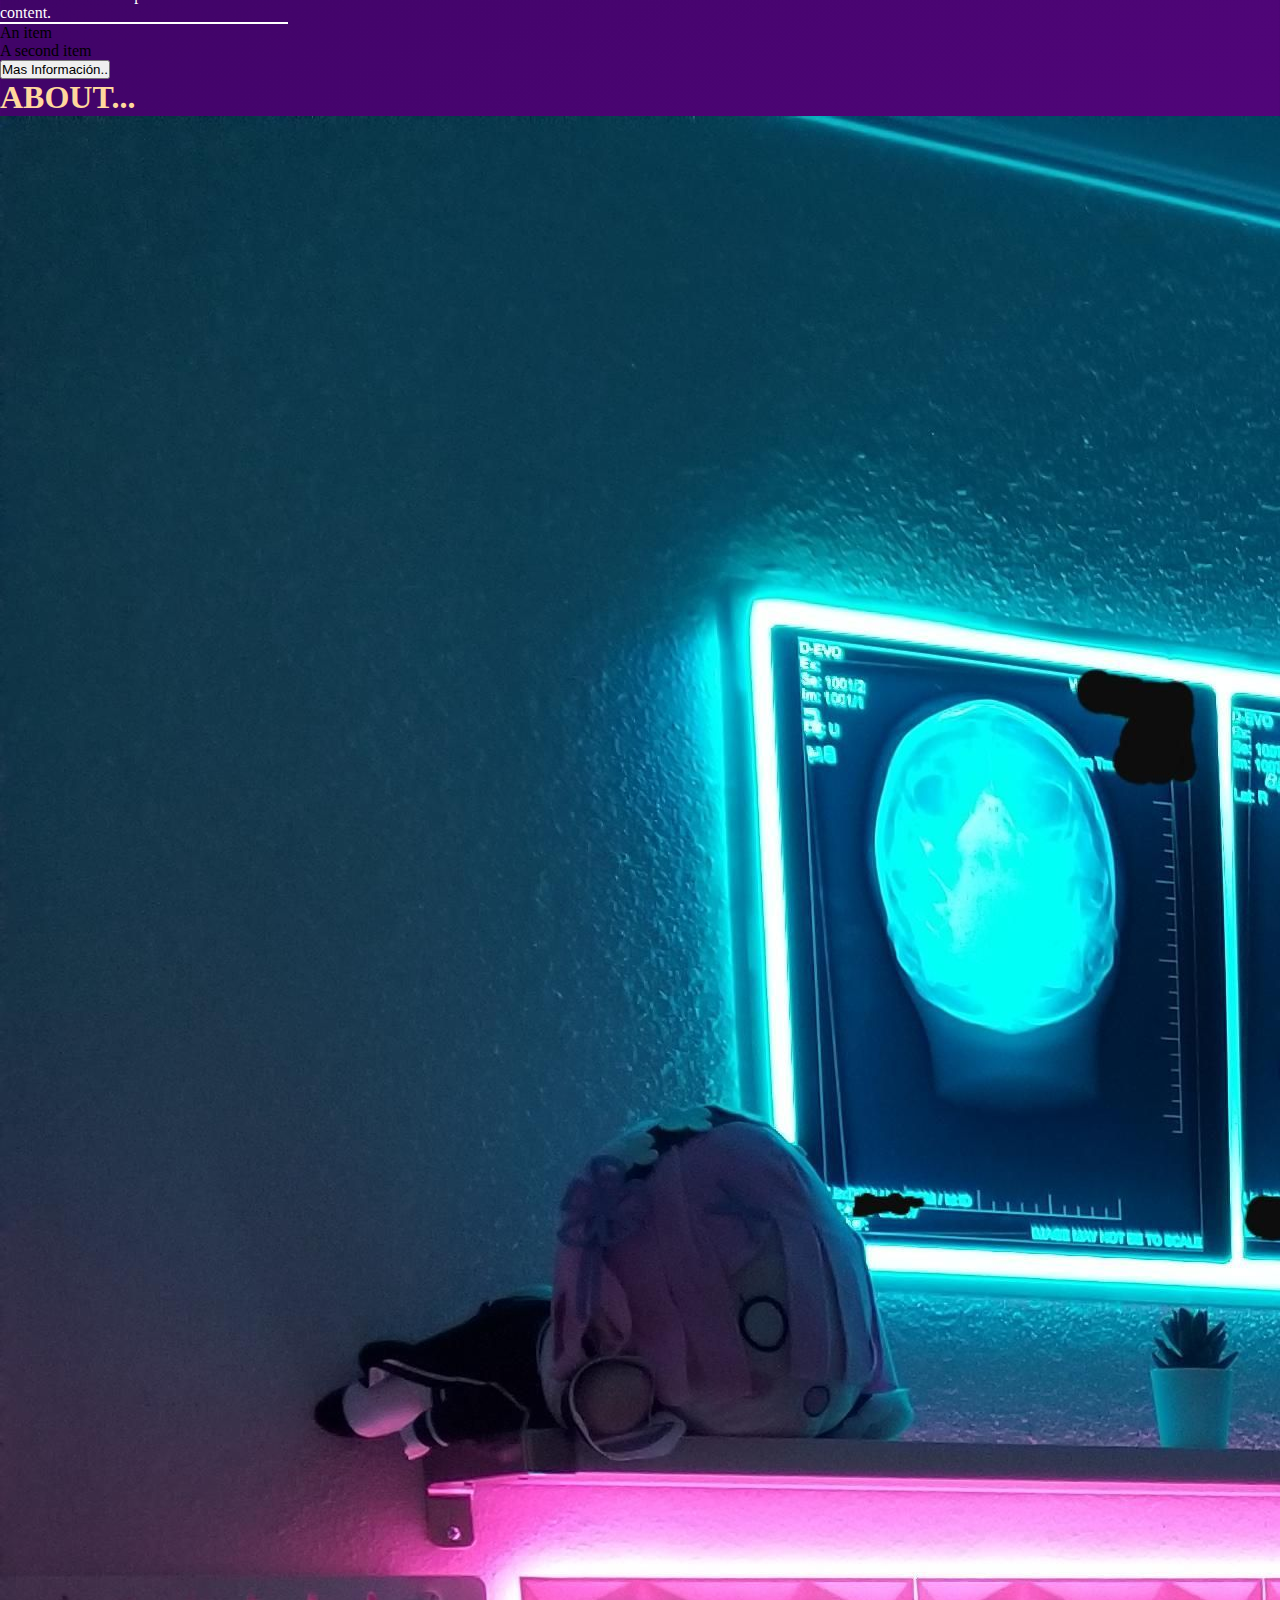
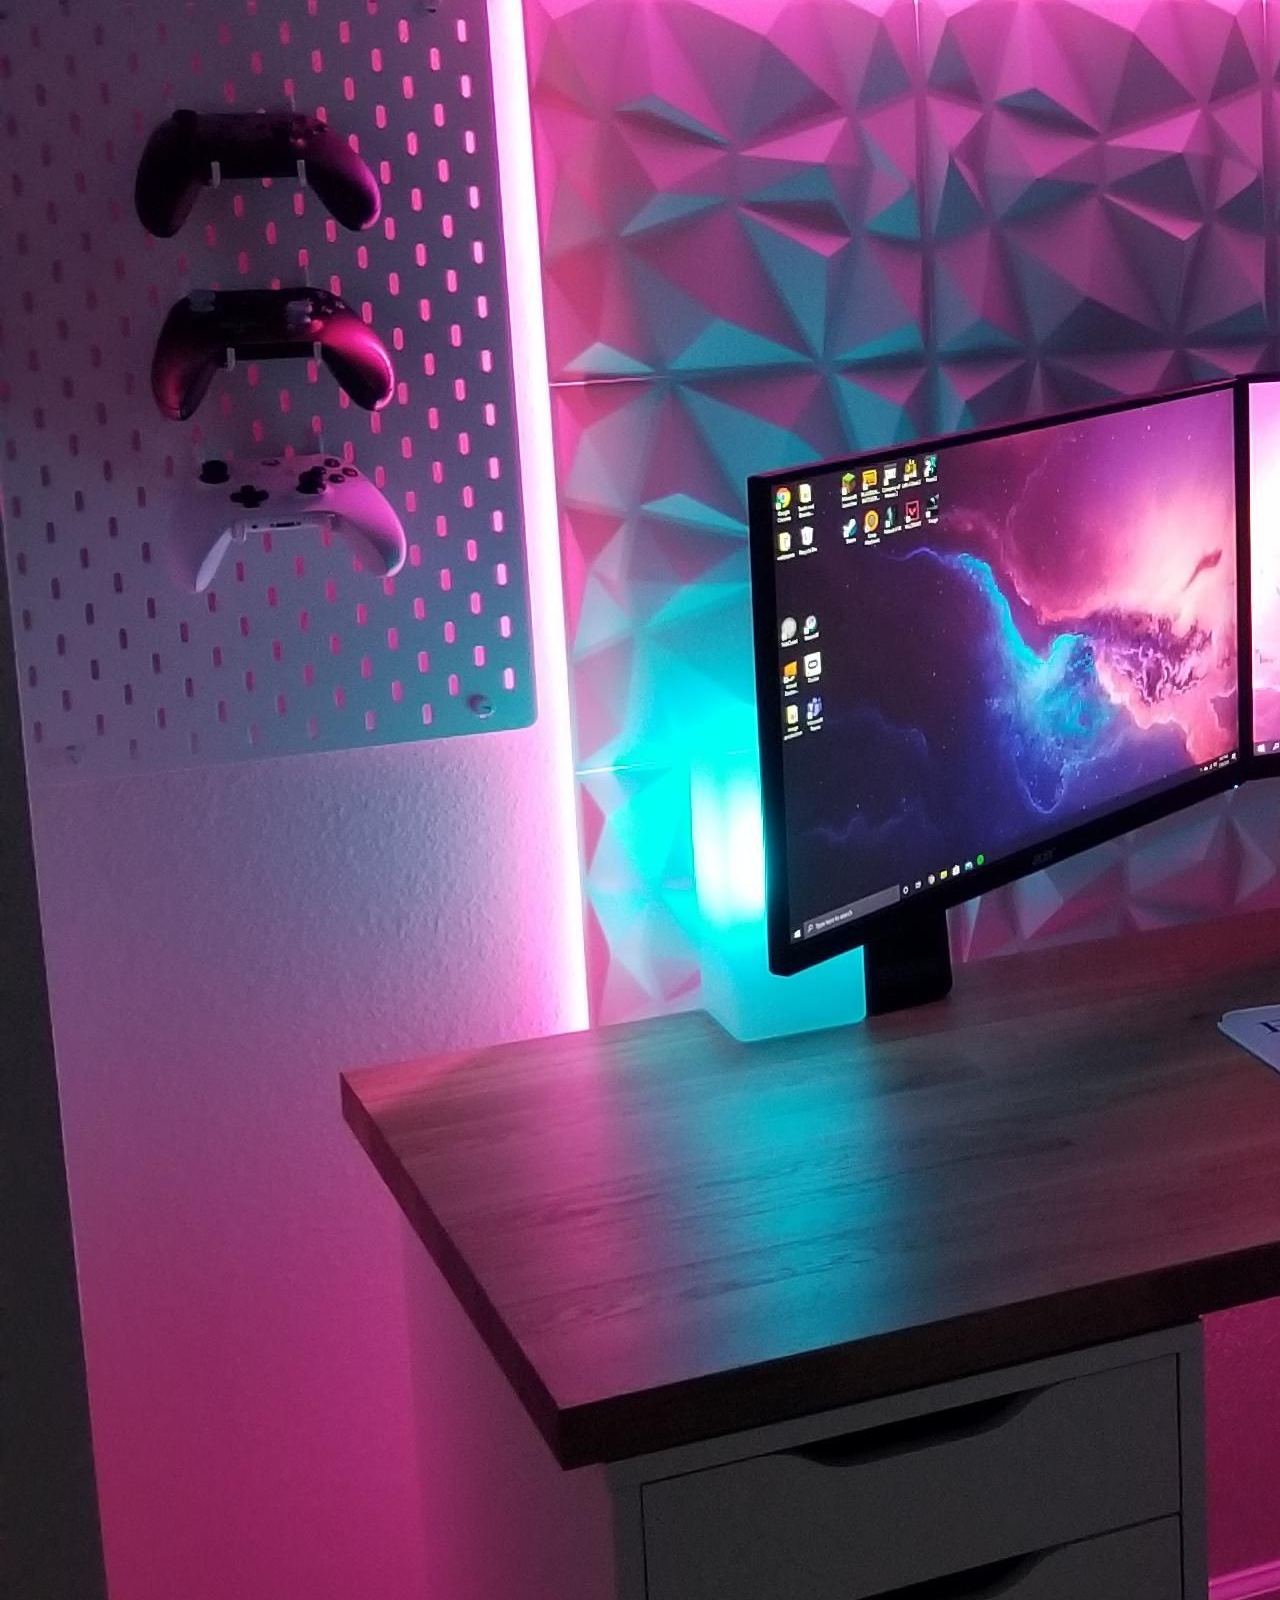
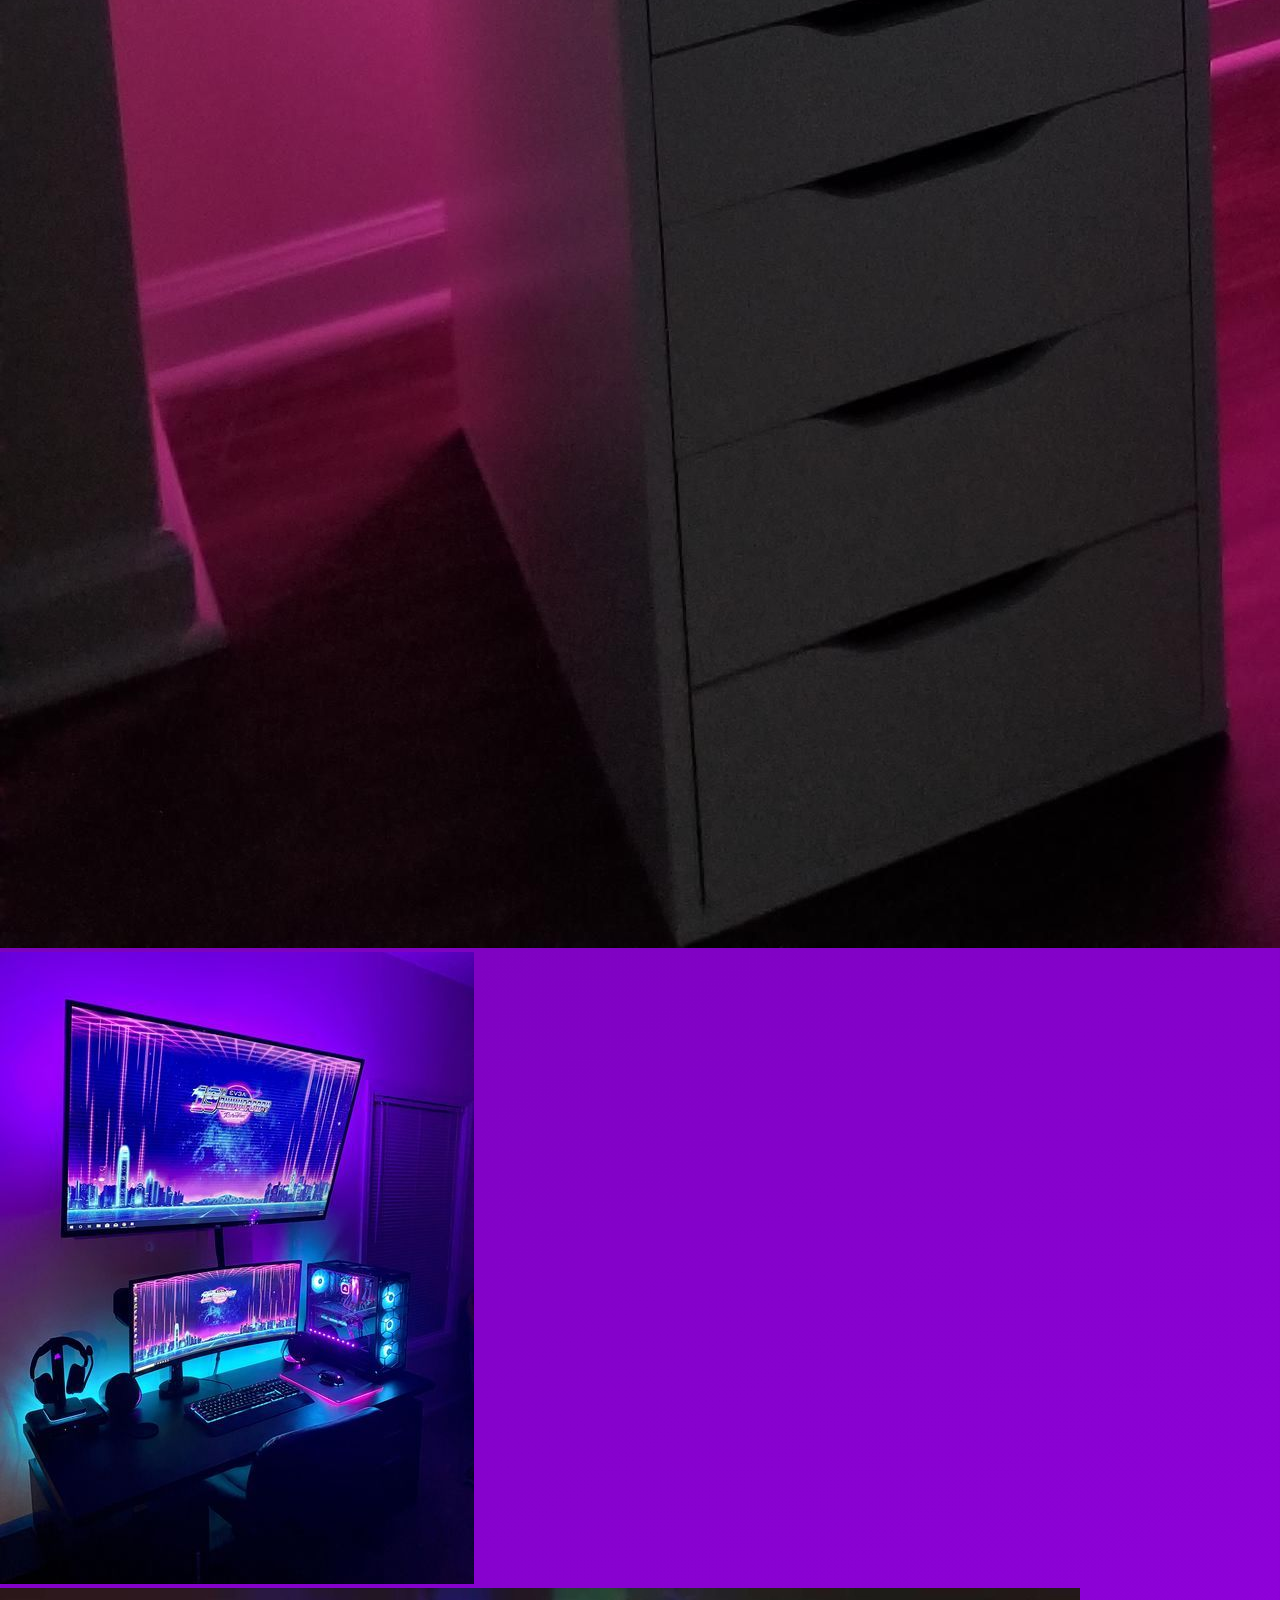
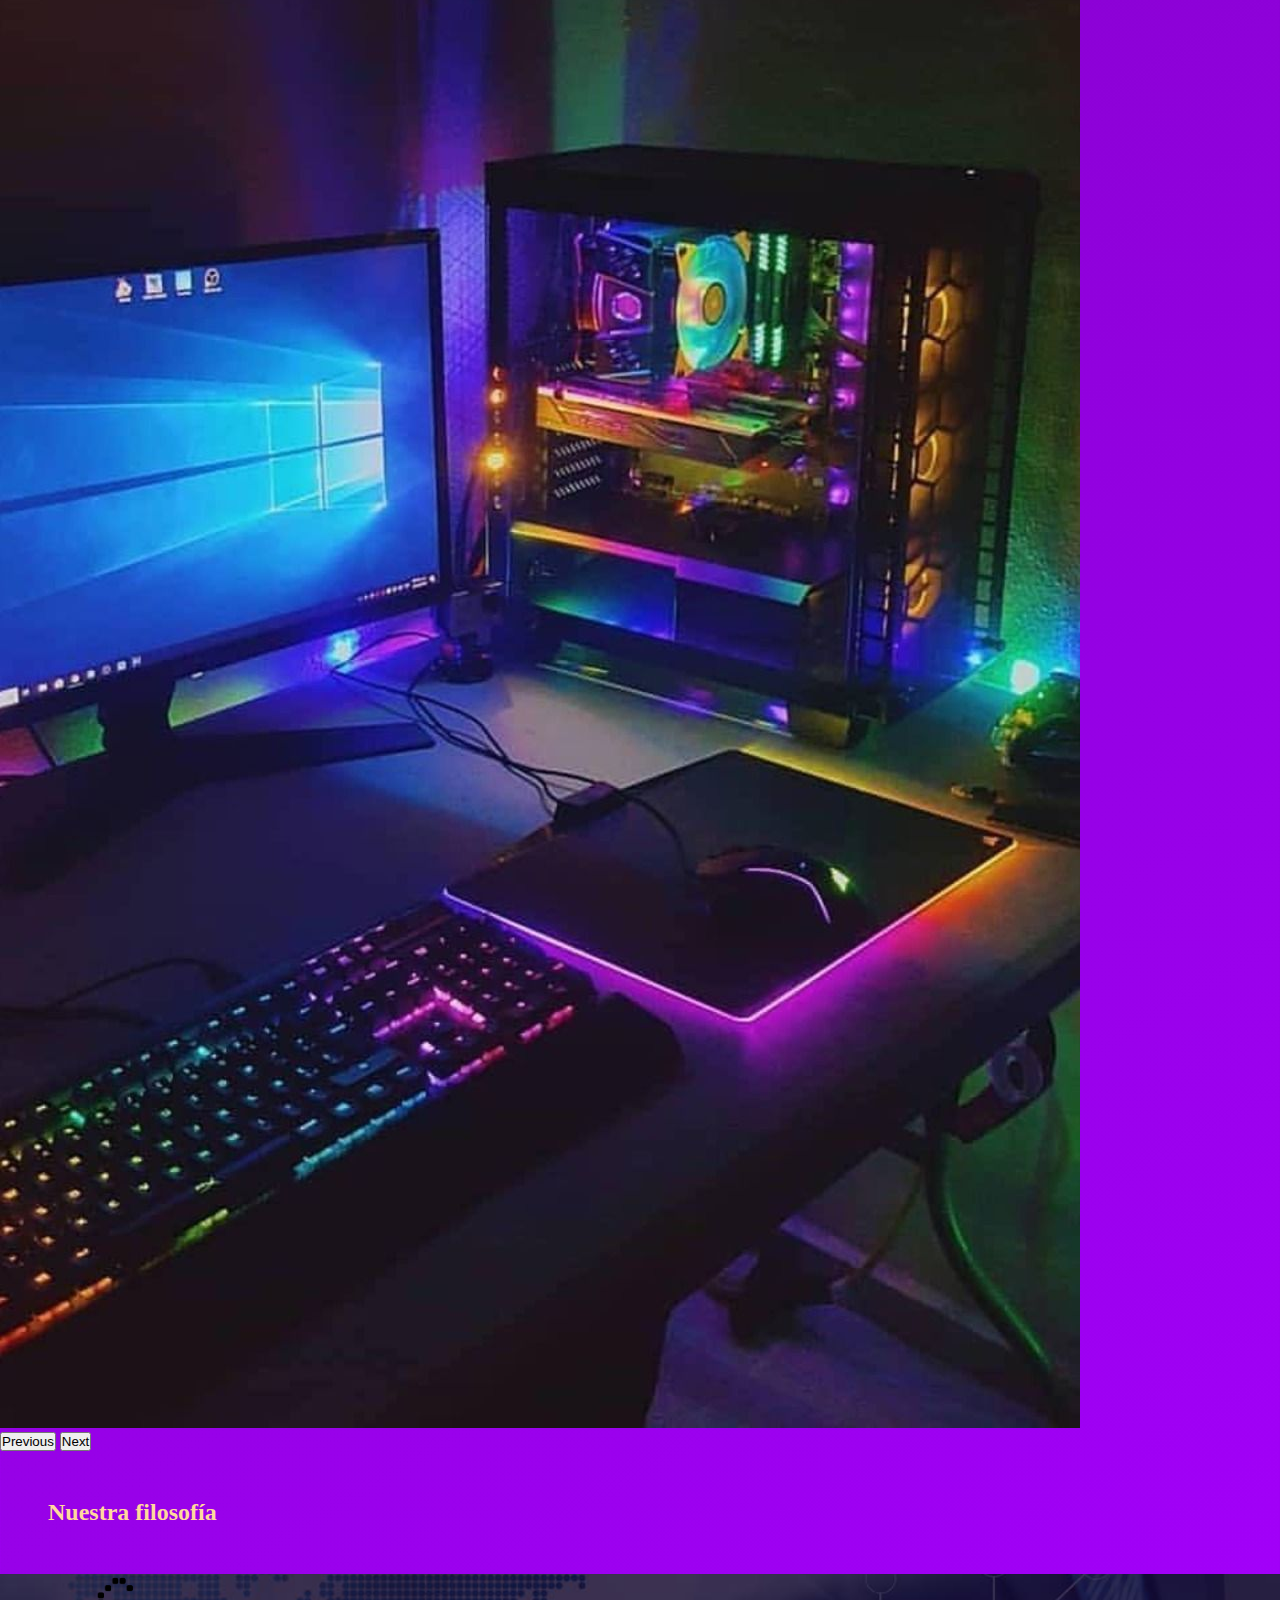
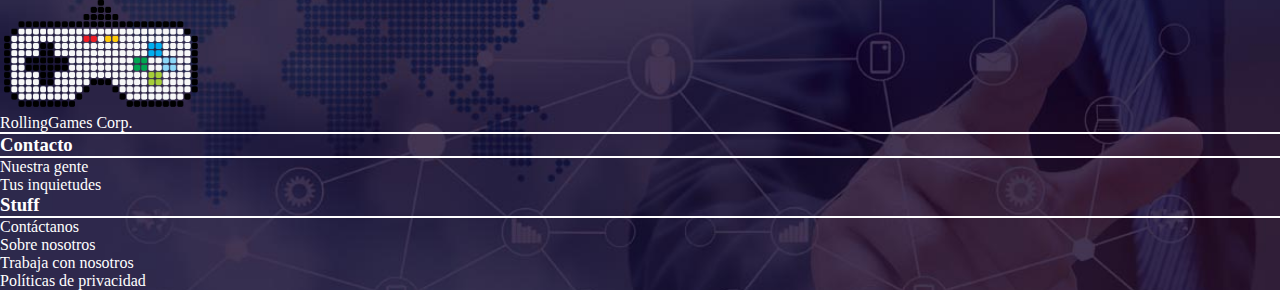
==== commit d7b3153c: "Dropdown funcionando y shadow en la imágen" ====
--- a/pages/aboutUs.html
+++ b/pages/aboutUs.html
@@ -15,7 +15,7 @@
 
 <body>
     <div class="container-fluid">
-        <img src="/img/contact/gaming-keyboards.jpg" alt="img-body" style="width: 100%;">
+        <img src="/img/contact/gaming-keyboards.jpg" alt="img-body" style="width: 100%; box-shadow: rgba(0, 0, 0, 0.45) 0px 25px 20px -20px;">
     </div>
     <div class="container-xl">
         <h1 class="border-bottom border-3 px-5">TEAM...</h1>
@@ -24,34 +24,38 @@
                 <div class="card" style="width: 18rem;">
                     <img src="/img/us/user1.jfif" class="card-img-top" alt="creator1">
                     <div class="card-body">
-                        <h5 class="card-title text-center">Human Resources</h5>
-                        <p class="card-text text-dark">Buen tipo, simpático, en busca de personal que tenga ganas de progresar y se exiga a sí mismo.</p>
+                        <h5 class="card-title text-center">Recursos Humanos</h5>
+                        <p class="card-text text-dark">Buen tipo, simpático, en busca de personal que tenga ganas de progresar y se exija a sí mismo.</p>
                     </div>
                     <ul class="list-group list-group-flush">
                         <li class="list-group-item fw-bold">Nahuel Zelaya</li>
                         <li class="list-group-item">Tucumán, Argentina</li>
                     </ul>
-                    <div class="card-body">
-                        <a href="#" class="card-link"><i class="fab fa-facebook-square" style="color: blue;"></i></a>
-                        <a href="#" class="card-link" style="color: blue;"><i class="fab fa-linkedin"></i></a>
+                    <div class="card-body d-flex justify-content-between">
+                        <a href="#" ><i class="fab fa-facebook-square" style="color: blue;"></i></a>
+                        <a href="#" ><i class="fab fa-linkedin" style="color: blue;"></i></a>
+                        <button class="btn btn-primary">Mas Información..</button>
                     </div>
                 </div>
+            </div>
+            <div class="container-xl">
+
             </div>
             <div class="col-sm cards d-flex justify-content-center">
                 <div class="card" style="width: 18rem;">
                     <img src="/img/us/user2.jfif" class="card-img-top" alt="...">
                     <div class="card-body">
-                        <h5 class="card-title">Card title</h5>
-                        <p class="card-text">Some quick example text to build on the card title and make up the bulk of
-                            the card's content.</p>
+                        <h5 class="card-title text-center">Director de Diseño</h5>
+                        <p class="card-text text-dark">El genio detrás de todo aquello que salta a la vista en la página. El encargador de dejar todo bonito.</p>
                     </div>
                     <ul class="list-group list-group-flush">
-                        <li class="list-group-item">An item</li>
-                        <li class="list-group-item">A second item</li>
+                        <li class="list-group-item fw-bold">Agustín Aranda</li>
+                        <li class="list-group-item">Tucumán, Argentina</li>
                     </ul>
-                    <div class="card-body">
-                        <a href="#" class="card-link">Card link</a>
-                        <a href="#" class="card-link">Another link</a>
+                    <div class="card-body d-flex justify-content-between">
+                        <a href="#" ><i class="fab fa-facebook-square" style="color: blue;"></i></a>
+                        <a href="#" ><i class="fab fa-linkedin" style="color: blue;"></i></a>
+                        <button class="btn btn-primary">Mas Información..</button>
                     </div>
                 </div>
             </div>
@@ -71,9 +75,10 @@
                         <li class="list-group-item">An item</li>
                         <li class="list-group-item">A second item</li>
                     </ul>
-                    <div class="card-body">
-                        <a href="#" class="card-link">Card link</a>
-                        <a href="#" class="card-link">Another link</a>
+                    <div class="card-body d-flex justify-content-between">
+                        <a href="#" ><i class="fab fa-facebook-square" style="color: blue;"></i></a>
+                        <a href="#" ><i class="fab fa-linkedin" style="color: blue;"></i></a>
+                        <button class="btn btn-primary">Mas Información..</button>
                     </div>
                 </div>
             </div>
@@ -89,9 +94,10 @@
                         <li class="list-group-item">An item</li>
                         <li class="list-group-item">A second item</li>
                     </ul>
-                    <div class="card-body">
-                        <a href="#" class="card-link">Card link</a>
-                        <a href="#" class="card-link">Another link</a>
+                    <div class="card-body d-flex justify-content-between">
+                        <a href="#" ><i class="fab fa-facebook-square" style="color: blue;"></i></a>
+                        <a href="#" ><i class="fab fa-linkedin" style="color: blue;"></i></a>
+                        <button class="btn btn-primary">Mas Información..</button>
                     </div>
                 </div>
             </div>
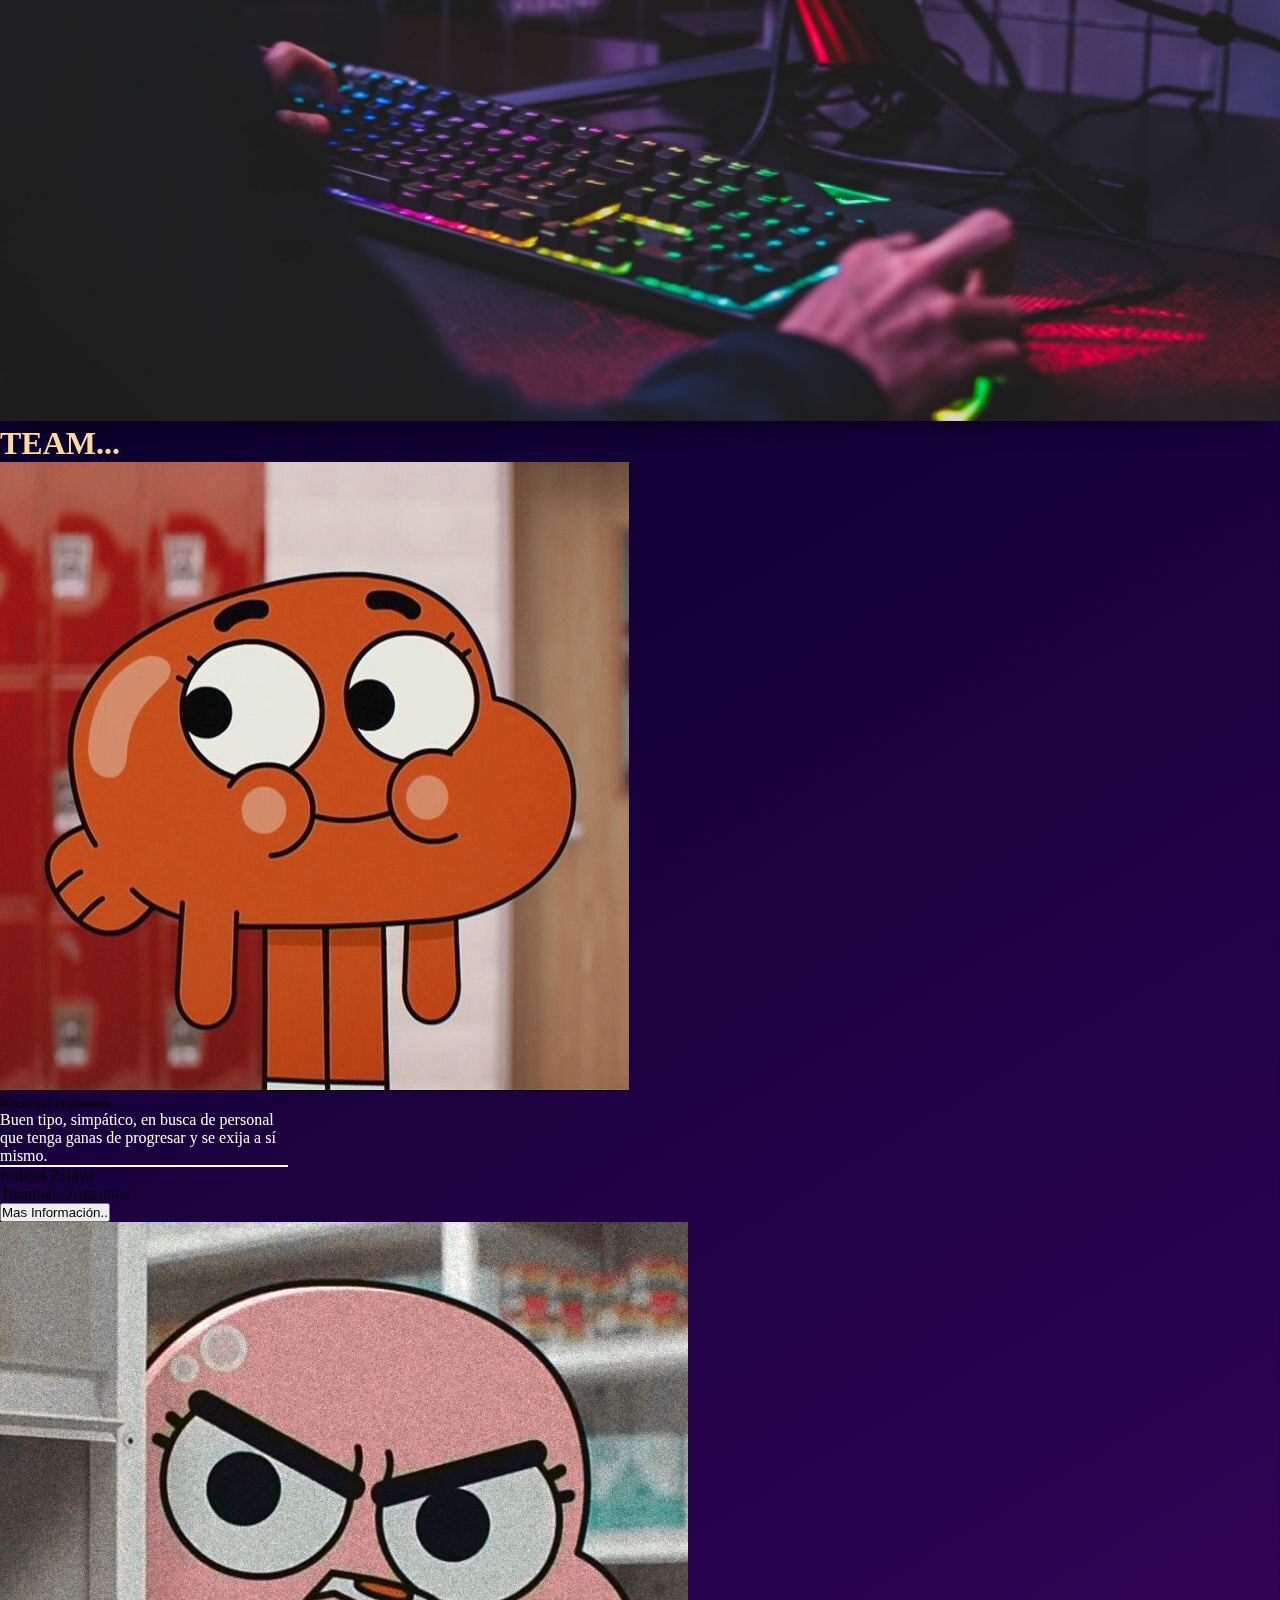
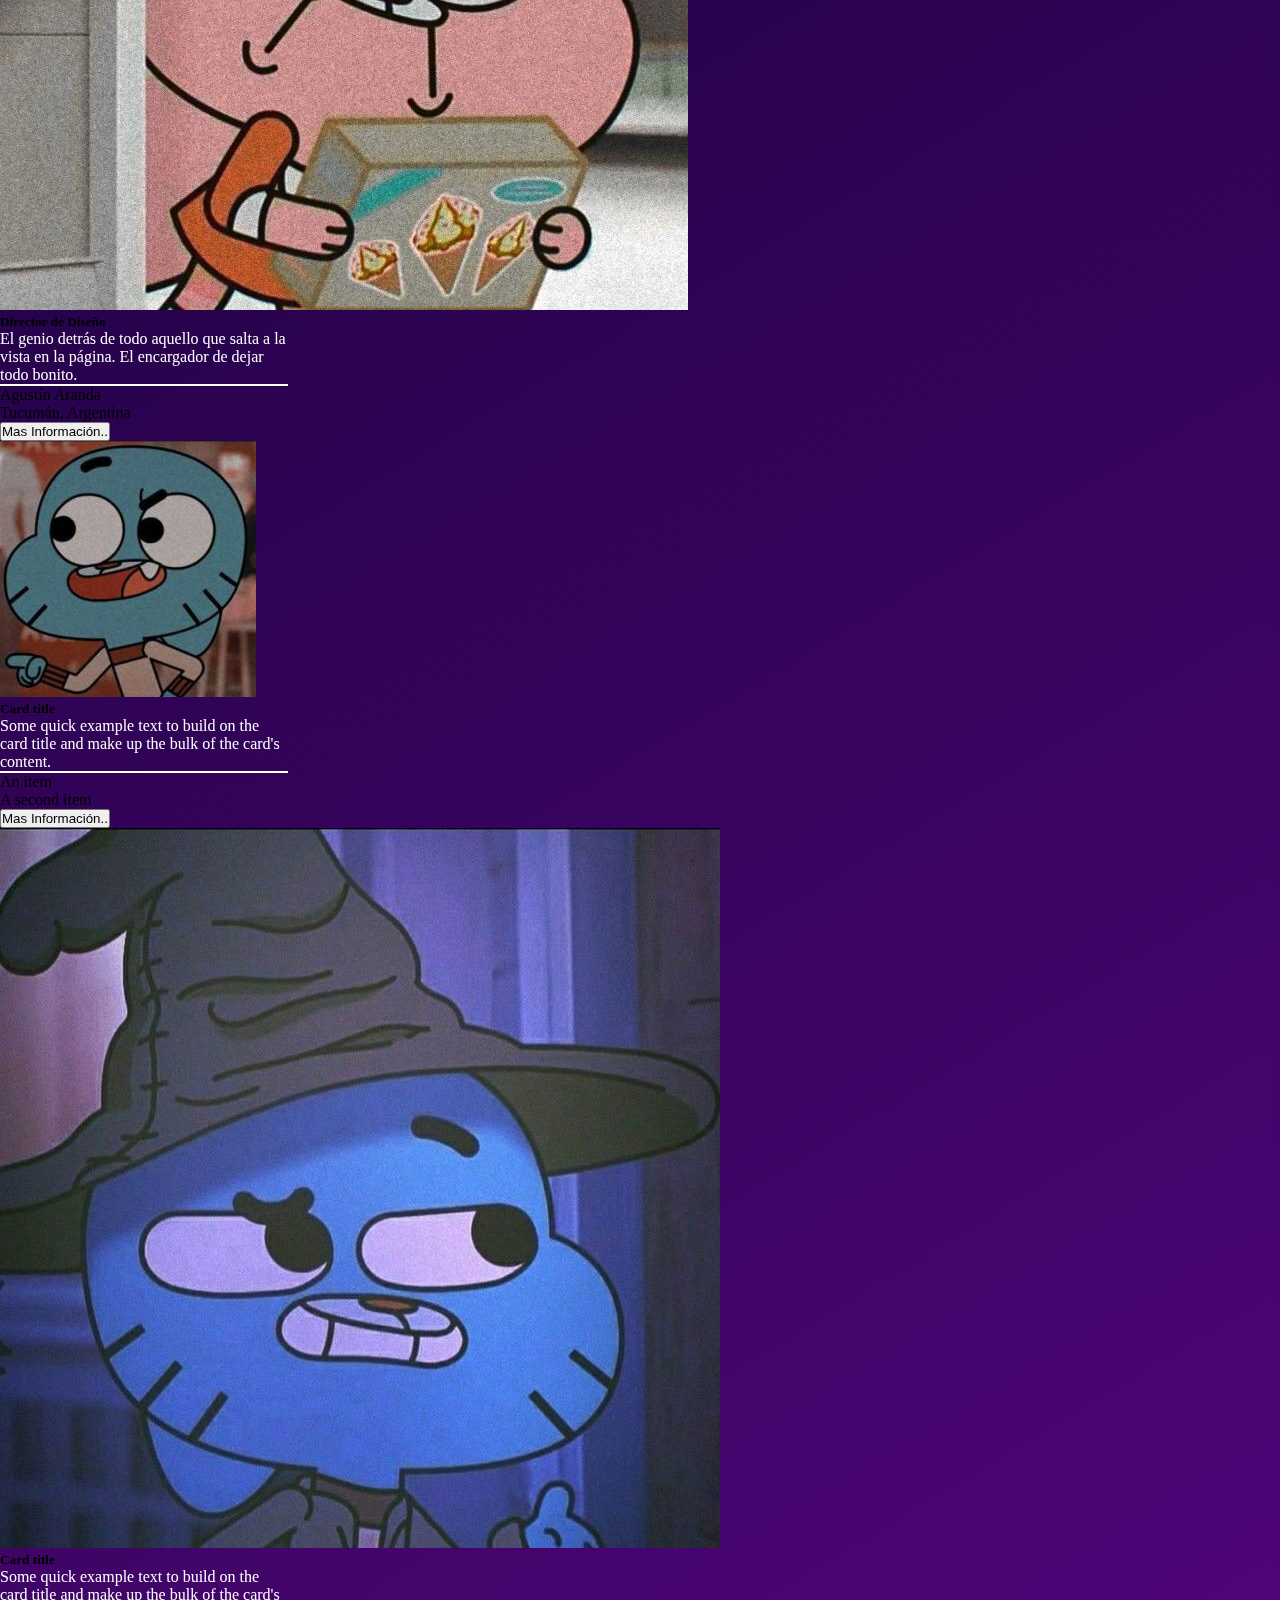
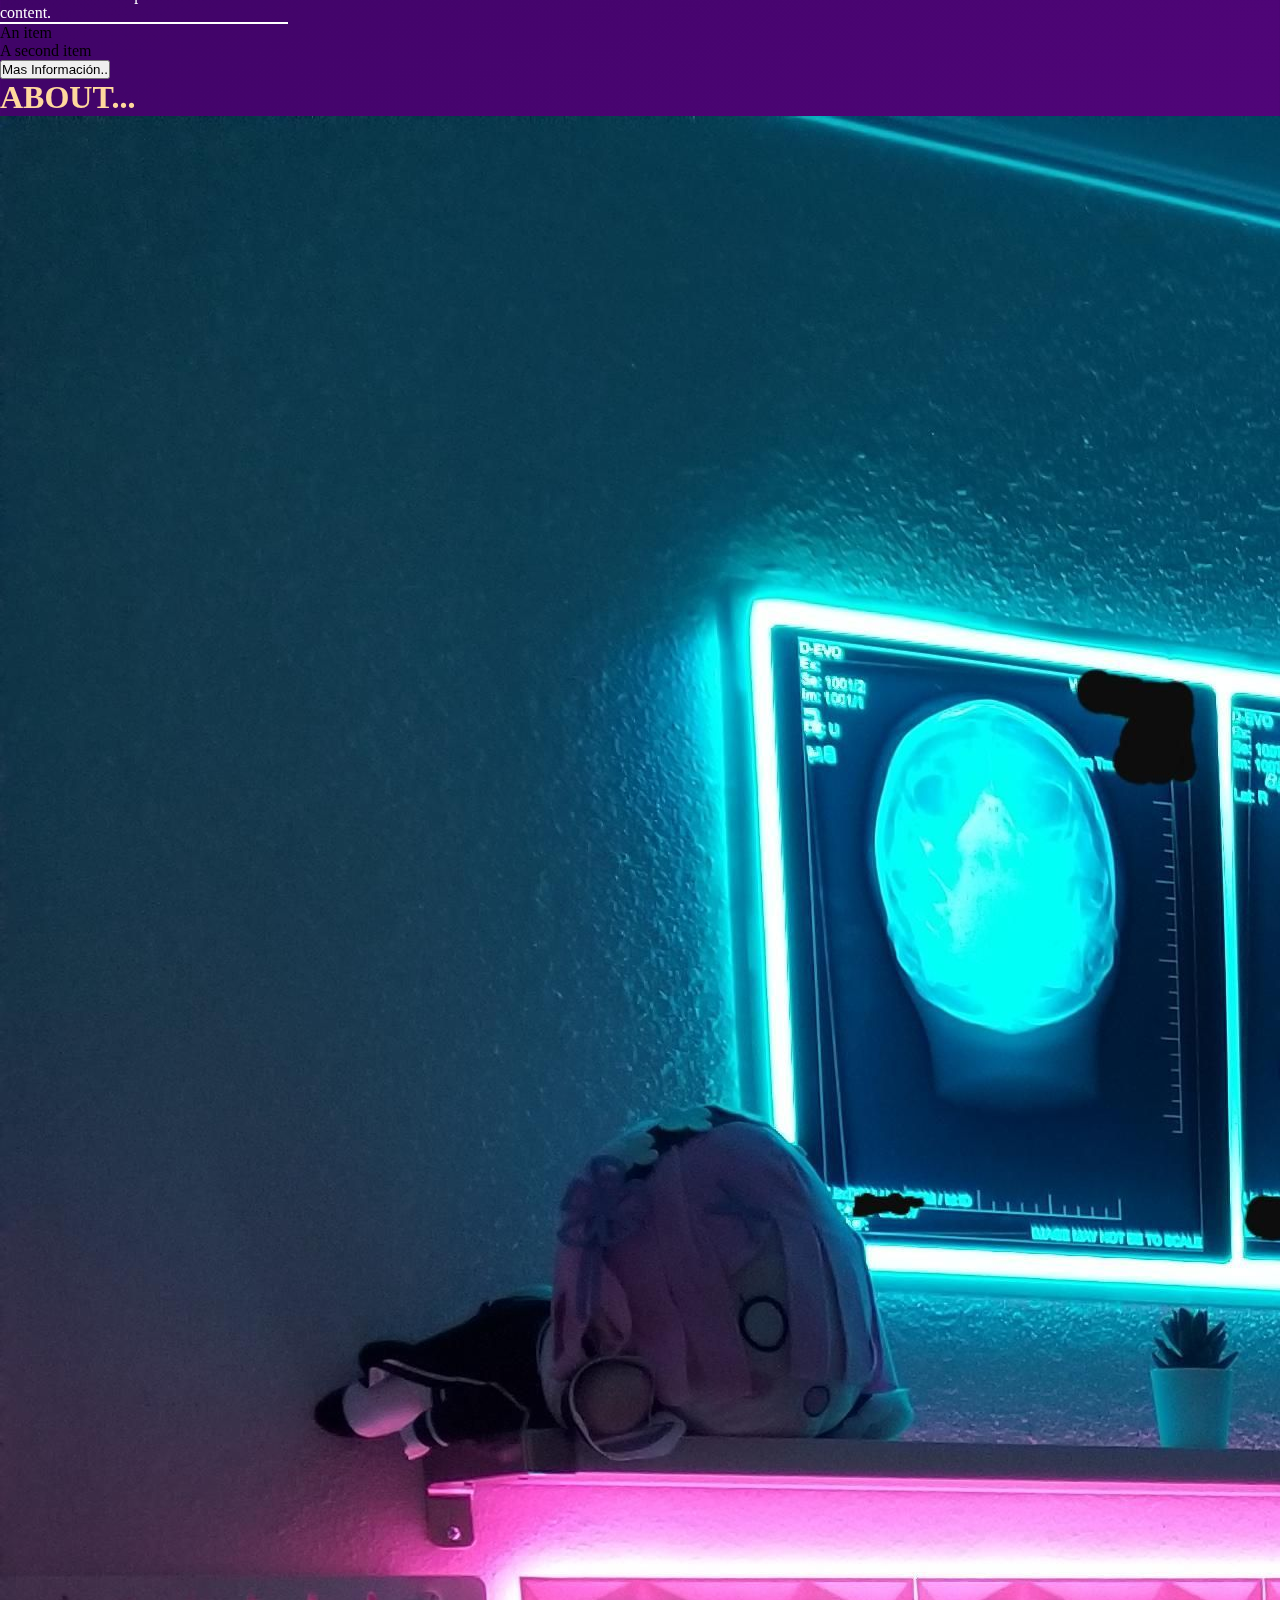
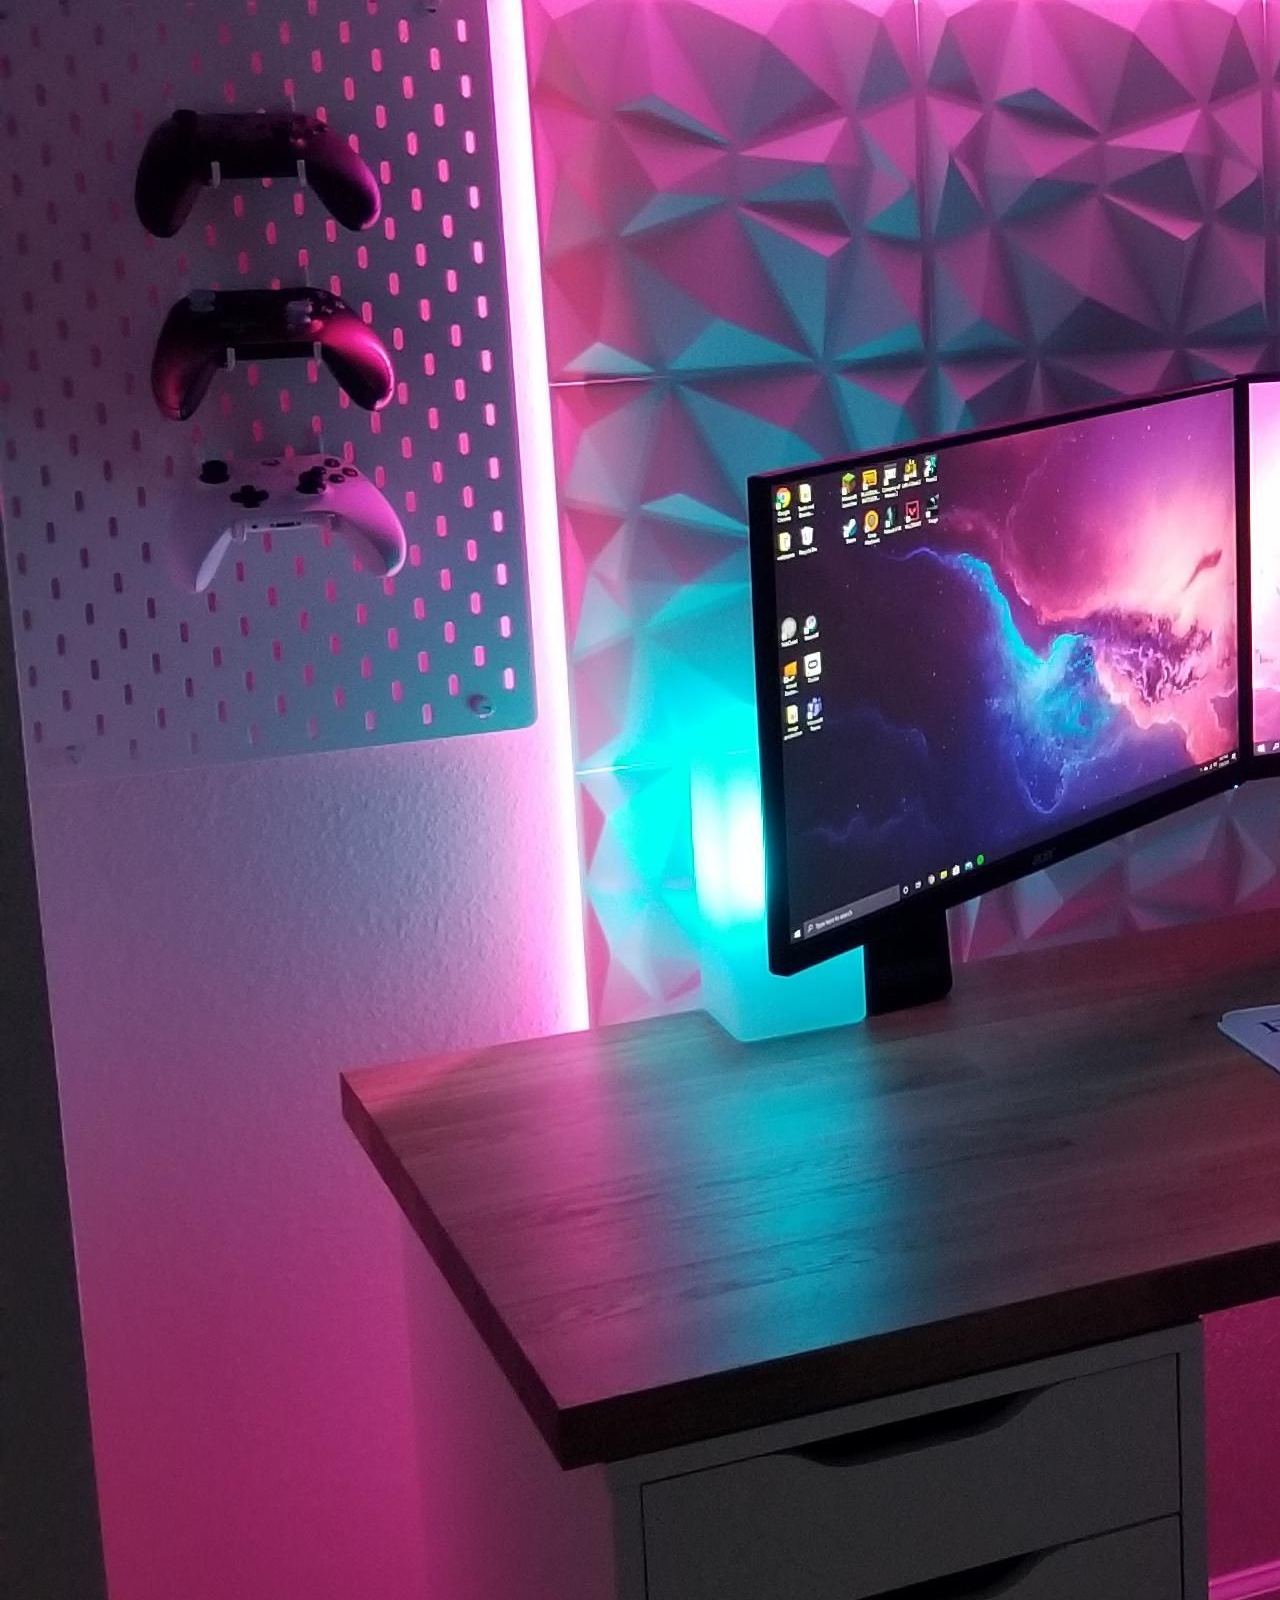
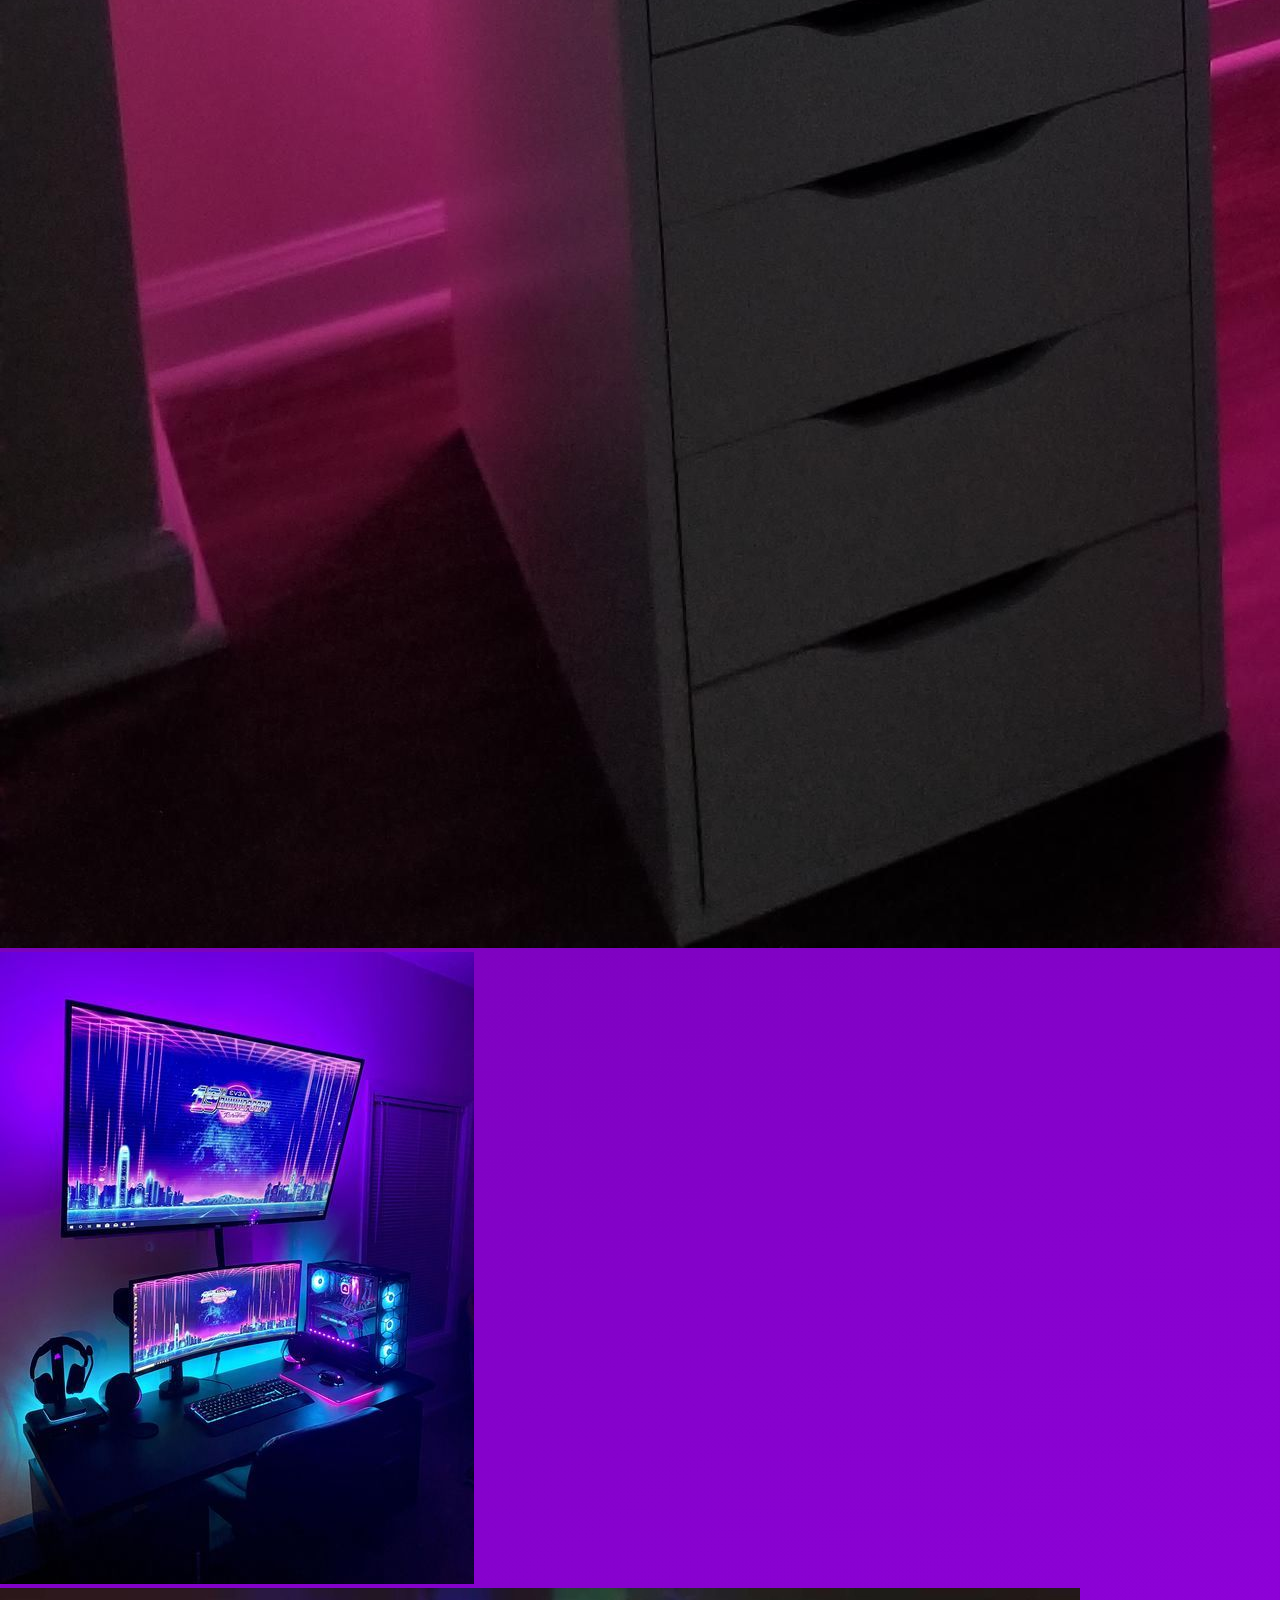
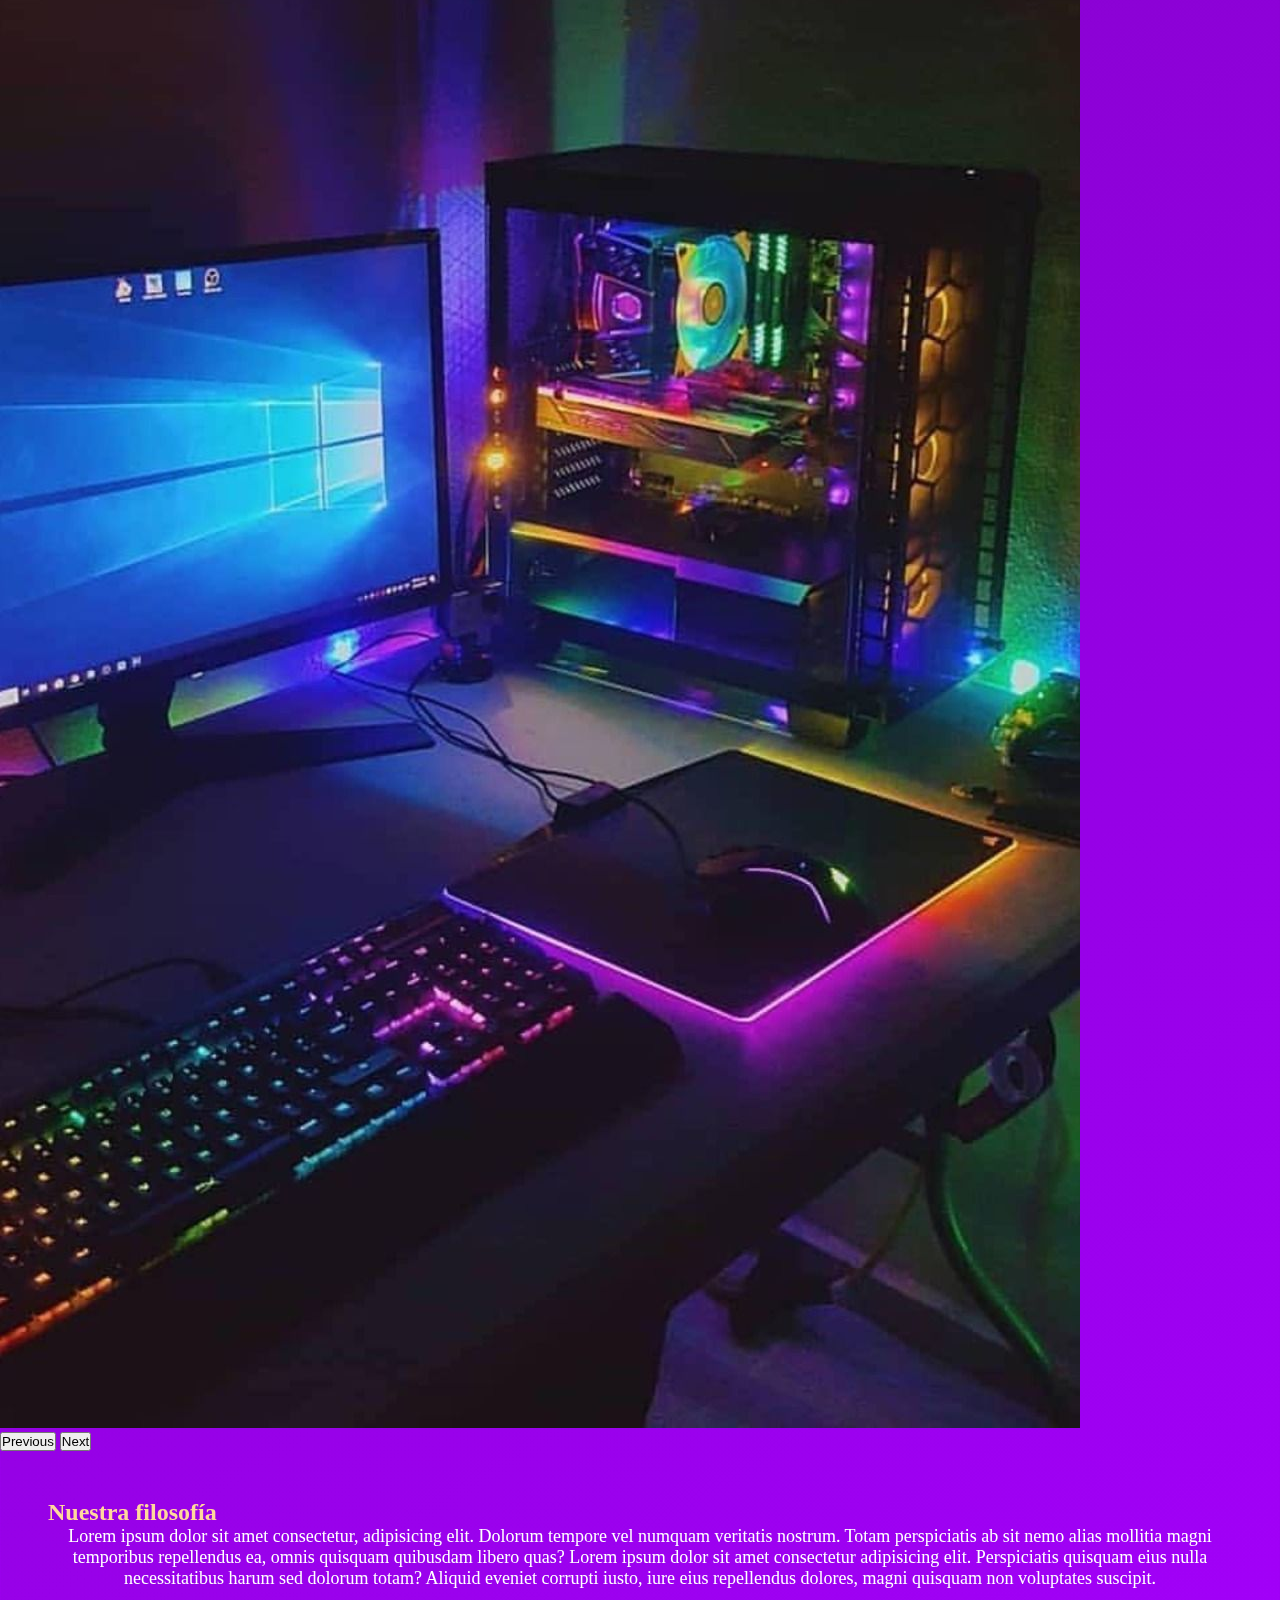
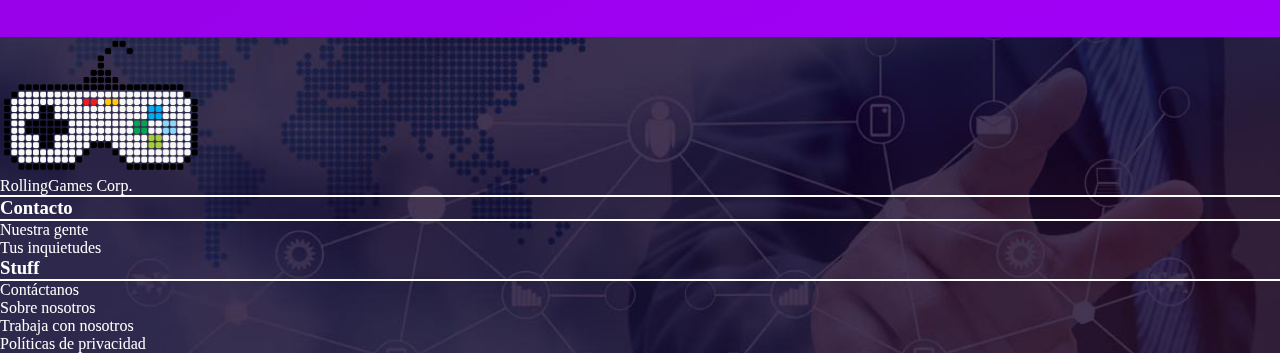
==== commit edc46a65: "Correccion modal" ====
--- a/pages/aboutUs.html
+++ b/pages/aboutUs.html
@@ -15,7 +15,8 @@
 
 <body>
     <div class="container-fluid">
-        <img src="/img/contact/gaming-keyboards.jpg" alt="img-body" style="width: 100%; box-shadow: rgba(0, 0, 0, 0.45) 0px 25px 20px -20px;">
+        <img src="/img/contact/gaming-keyboards.jpg" alt="img-body"
+            style="width: 100%; box-shadow: rgba(0, 0, 0, 0.45) 0px 25px 20px -20px;">
     </div>
     <div class="container-xl">
         <h1 class="border-bottom border-3 px-5">TEAM...</h1>
@@ -25,50 +26,49 @@
                     <img src="/img/us/user1.jfif" class="card-img-top" alt="creator1">
                     <div class="card-body">
                         <h5 class="card-title text-center">Recursos Humanos</h5>
-                        <p class="card-text text-dark">Buen tipo, simpático, en busca de personal que tenga ganas de progresar y se exija a sí mismo.</p>
+                        <p class="card-text text-dark">Buen tipo, simpático, en busca de personal que tenga ganas de
+                            progresar y se exija a sí mismo.</p>
                     </div>
                     <ul class="list-group list-group-flush">
                         <li class="list-group-item fw-bold">Nahuel Zelaya</li>
                         <li class="list-group-item">Tucumán, Argentina</li>
                     </ul>
                     <div class="card-body d-flex justify-content-between">
-                        <a href="#" ><i class="fab fa-facebook-square" style="color: blue;"></i></a>
-                        <a href="#" ><i class="fab fa-linkedin" style="color: blue;"></i></a>
-                        <button class="btn btn-primary">Mas Información..</button>
+                        <a href="#"><i class="fab fa-facebook-square" style="color: blue;"></i></a>
+                        <a href="#"><i class="fab fa-linkedin" style="color: blue;"></i></a>
+                        <button class="btn btn-primary" id="open">Mas Información..</button>
                     </div>
                 </div>
             </div>
-            <div class="container-xl">
 
-            </div>
             <div class="col-sm cards d-flex justify-content-center">
                 <div class="card" style="width: 18rem;">
                     <img src="/img/us/user2.jfif" class="card-img-top" alt="...">
                     <div class="card-body">
                         <h5 class="card-title text-center">Director de Diseño</h5>
-                        <p class="card-text text-dark">El genio detrás de todo aquello que salta a la vista en la página. El encargador de dejar todo bonito.</p>
+                        <p class="card-text text-dark">El genio detrás de todo aquello que salta a la vista en la
+                            página. El encargador de dejar todo bonito.</p>
                     </div>
                     <ul class="list-group list-group-flush">
                         <li class="list-group-item fw-bold">Agustín Aranda</li>
                         <li class="list-group-item">Tucumán, Argentina</li>
                     </ul>
                     <div class="card-body d-flex justify-content-between">
-                        <a href="#" ><i class="fab fa-facebook-square" style="color: blue;"></i></a>
-                        <a href="#" ><i class="fab fa-linkedin" style="color: blue;"></i></a>
-                        <button class="btn btn-primary">Mas Información..</button>
+                        <a href="#"><i class="fab fa-facebook-square" style="color: blue;"></i></a>
+                        <a href="#"><i class="fab fa-linkedin" style="color: blue;"></i></a>
+                        <button class="btn btn-primary" id="">Mas Información..</button>
                     </div>
                 </div>
             </div>
+        </div>
 
-
-        </div>
         <div class="row mt-2">
             <div class="col-sm cards d-flex justify-content-center">
                 <div class="card" style="width: 18rem;">
                     <img src="/img/us/user3.jfif" class="card-img-top" alt="...">
                     <div class="card-body">
                         <h5 class="card-title">Card title</h5>
-                        <p class="card-text">Some quick example text to build on the card title and make up the bulk of
+                        <p class="card-text text-dark">Some quick example text to build on the card title and make up the bulk of
                             the card's content.</p>
                     </div>
                     <ul class="list-group list-group-flush">
@@ -76,9 +76,9 @@
                         <li class="list-group-item">A second item</li>
                     </ul>
                     <div class="card-body d-flex justify-content-between">
-                        <a href="#" ><i class="fab fa-facebook-square" style="color: blue;"></i></a>
-                        <a href="#" ><i class="fab fa-linkedin" style="color: blue;"></i></a>
-                        <button class="btn btn-primary">Mas Información..</button>
+                        <a href="#"><i class="fab fa-facebook-square" style="color: blue;"></i></a>
+                        <a href="#"><i class="fab fa-linkedin" style="color: blue;"></i></a>
+                        <button class="btn btn-primary" id="">Mas Información..</button>
                     </div>
                 </div>
             </div>
@@ -87,7 +87,7 @@
                     <img src="/img/us/user4.jfif" class="card-img-top" alt="...">
                     <div class="card-body">
                         <h5 class="card-title">Card title</h5>
-                        <p class="card-text">Some quick example text to build on the card title and make up the bulk of
+                        <p class="card-text text-dark">Some quick example text to build on the card title and make up the bulk of
                             the card's content.</p>
                     </div>
                     <ul class="list-group list-group-flush">
@@ -95,12 +95,23 @@
                         <li class="list-group-item">A second item</li>
                     </ul>
                     <div class="card-body d-flex justify-content-between">
-                        <a href="#" ><i class="fab fa-facebook-square" style="color: blue;"></i></a>
-                        <a href="#" ><i class="fab fa-linkedin" style="color: blue;"></i></a>
-                        <button class="btn btn-primary">Mas Información..</button>
+                        <a href="#"><i class="fab fa-facebook-square" style="color: blue;"></i></a>
+                        <a href="#"><i class="fab fa-linkedin" style="color: blue;"></i></a>
+                        <button class="btn btn-primary" id="">Mas Información..</button>
                     </div>
                 </div>
             </div>
+        </div>
+    </div>
+    <!-- Venatana Modal -->
+
+    <div class="modal-container" id="modal-container">
+        <div class="modal-window">
+            <h1 class="text-center">Modal</h1>
+            <span>Lorem ipsum dolor sit amet consectetur adipisicing elit. Deleniti consectetur maxime asperiores,
+                et alias eaque earum reprehenderit possimus quia excepturi omnis voluptatibus sunt similique iste
+                error sequi magnam soluta veritatis?</span>
+            <button class="btn btn-primary mt-2" id="close">Cerrar</button>
         </div>
     </div>
     <div class="container-xl my-2">
@@ -109,29 +120,34 @@
             <div class="col-sm d-none d-lg-block">
                 <div id="carouselExampleControls" class="carousel slide" data-bs-ride="carousel">
                     <div class="carousel-inner">
-                      <div class="carousel-item active">
-                        <img src="/img/about/Game.jfif" class="d-block w-100" alt="img-carousel">
-                      </div>
-                      <div class="carousel-item">
-                        <img src="/img/about/Had to jump on the 80’s neon theme.jfif" class="d-block w-100" alt="img-carousel">
-                      </div>
-                      <div class="carousel-item">
-                        <img src="/img/about/STAR CITIZEN _ Cargo run sur Jumptown PVP.jfif" class="d-block w-100" alt="img-carousel">
-                      </div>
+                        <div class="carousel-item active">
+                            <img src="/img/about/Game.jfif" class="d-block w-100" alt="img-carousel">
+                        </div>
+                        <div class="carousel-item">
+                            <img src="/img/about/Had to jump on the 80’s neon theme.jfif" class="d-block w-100"
+                                alt="img-carousel">
+                        </div>
+                        <div class="carousel-item">
+                            <img src="/img/about/STAR CITIZEN _ Cargo run sur Jumptown PVP.jfif" class="d-block w-100"
+                                alt="img-carousel">
+                        </div>
                     </div>
-                    <button class="carousel-control-prev" type="button" data-bs-target="#carouselExampleControls" data-bs-slide="prev">
-                      <span class="carousel-control-prev-icon" aria-hidden="true"></span>
-                      <span class="visually-hidden">Previous</span>
+                    <button class="carousel-control-prev" type="button" data-bs-target="#carouselExampleControls"
+                        data-bs-slide="prev">
+                        <span class="carousel-control-prev-icon" aria-hidden="true"></span>
+                        <span class="visually-hidden">Previous</span>
                     </button>
-                    <button class="carousel-control-next" type="button" data-bs-target="#carouselExampleControls" data-bs-slide="next">
-                      <span class="carousel-control-next-icon" aria-hidden="true"></span>
-                      <span class="visually-hidden">Next</span>
+                    <button class="carousel-control-next" type="button" data-bs-target="#carouselExampleControls"
+                        data-bs-slide="next">
+                        <span class="carousel-control-next-icon" aria-hidden="true"></span>
+                        <span class="visually-hidden">Next</span>
                     </button>
-                  </div>
+                </div>
             </div>
             <div class="col-sm about-us">
                 <header class="entery-header">
-                    <h2>Nuestra filosofía</h2>
+                    <h2 class="text-center">Nuestra filosofía</h2>
+                    <p class="textReference">Lorem ipsum dolor sit amet consectetur, adipisicing elit. Dolorum tempore vel numquam veritatis nostrum. Totam perspiciatis ab sit nemo alias mollitia magni temporibus repellendus ea, omnis quisquam quibusdam libero quas? Lorem ipsum dolor sit amet consectetur adipisicing elit. Perspiciatis quisquam eius nulla necessitatibus harum sed dolorum totam? Aliquid eveniet corrupti iusto, iure eius repellendus dolores, magni quisquam non voluptates suscipit.</p>
                 </header>
             </div>
         </div>
@@ -166,7 +182,7 @@
         </div>
     </footer>
 </body>
-<script src="/js/contact.js"></script>
+<script src="/js/comentario.js"></script>
 <script src="https://code.jquery.com/jquery-3.6.0.min.js"
     integrity="sha256-/xUj+3OJU5yExlq6GSYGSHk7tPXikynS7ogEvDej/m4=" crossorigin="anonymous"></script>
 <script src="https://cdn.jsdelivr.net/npm/bootstrap@5.0.2/dist/js/bootstrap.bundle.min.js"
--- a/css/style.css
+++ b/css/style.css
@@ -11,6 +11,44 @@
     rgba(82, 5, 123, 1) 39%,
     rgba(166, 0, 255, 1) 100%
   );
+}
+/* Venatan Modal */
+.modal-window span{
+  color: #712ae2;
+  display: flex;
+}
+.cerrar-modal{
+  z-index: -1;
+}
+.mostrar-modal{
+  opacity: 1 !important;
+  z-index: 2 !important;
+}
+.modal-container{
+  display: flex;
+  background-color: rgba(0,0,0,0.3);
+  align-items: center;
+  justify-content: center;
+  top: 0;
+  left: 0;
+  right: 0;
+  height: 100vh;
+  width: 100%;
+  opacity: 0;
+  position: fixed;
+  z-index: -1;
+}
+.modal-window{
+  background-color: #fff;
+  width: 600px;
+  padding: 30px 50px;
+  border-radius: 15px;
+  box-shadow: 0 5px 10px rgba(228, 252, 239, 0.938);
+}
+.textReference{
+  font-size: 18px;
+  text-align: center;
+  border: none;
 }
 footer {
   background-image: url(/img/contact/stem-cells-transplant-footer-background.jpg);
@@ -80,4 +118,4 @@
   .imgLogo {
     width: 50%;
   }
-}
+}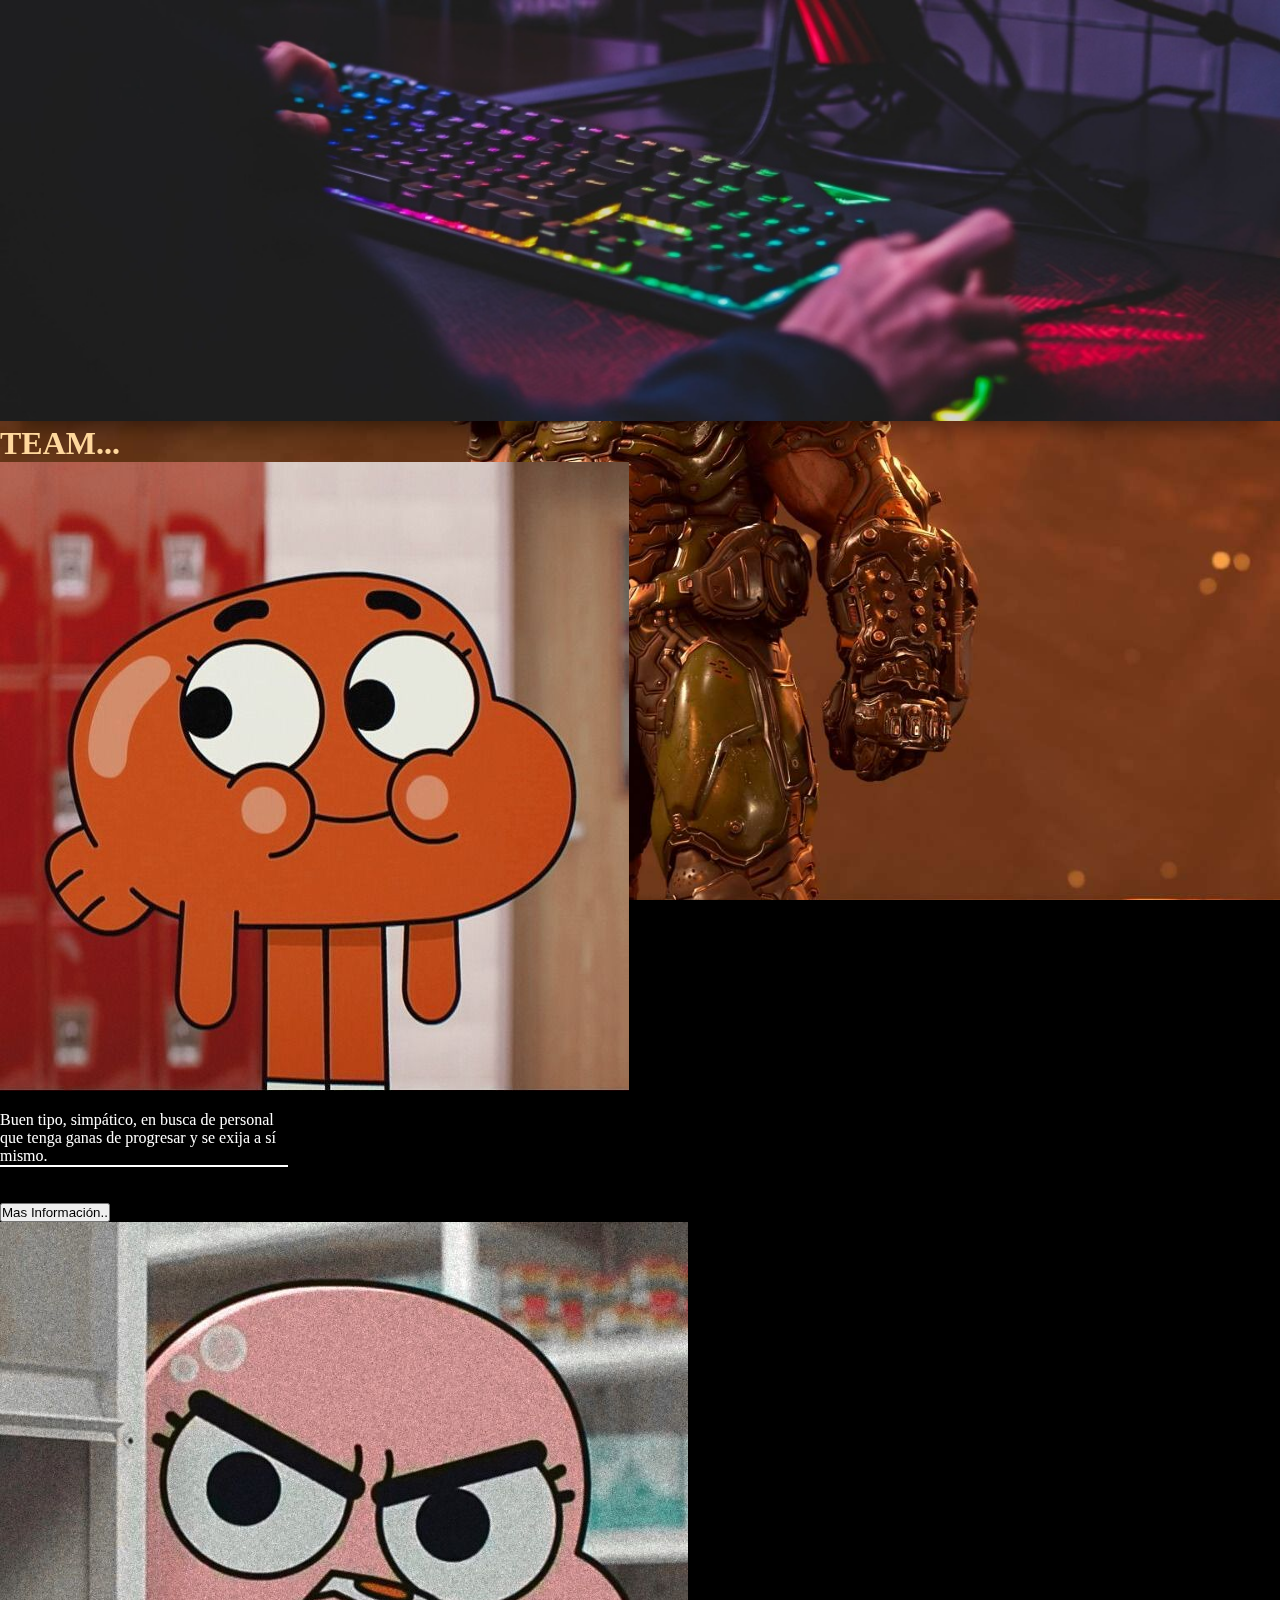
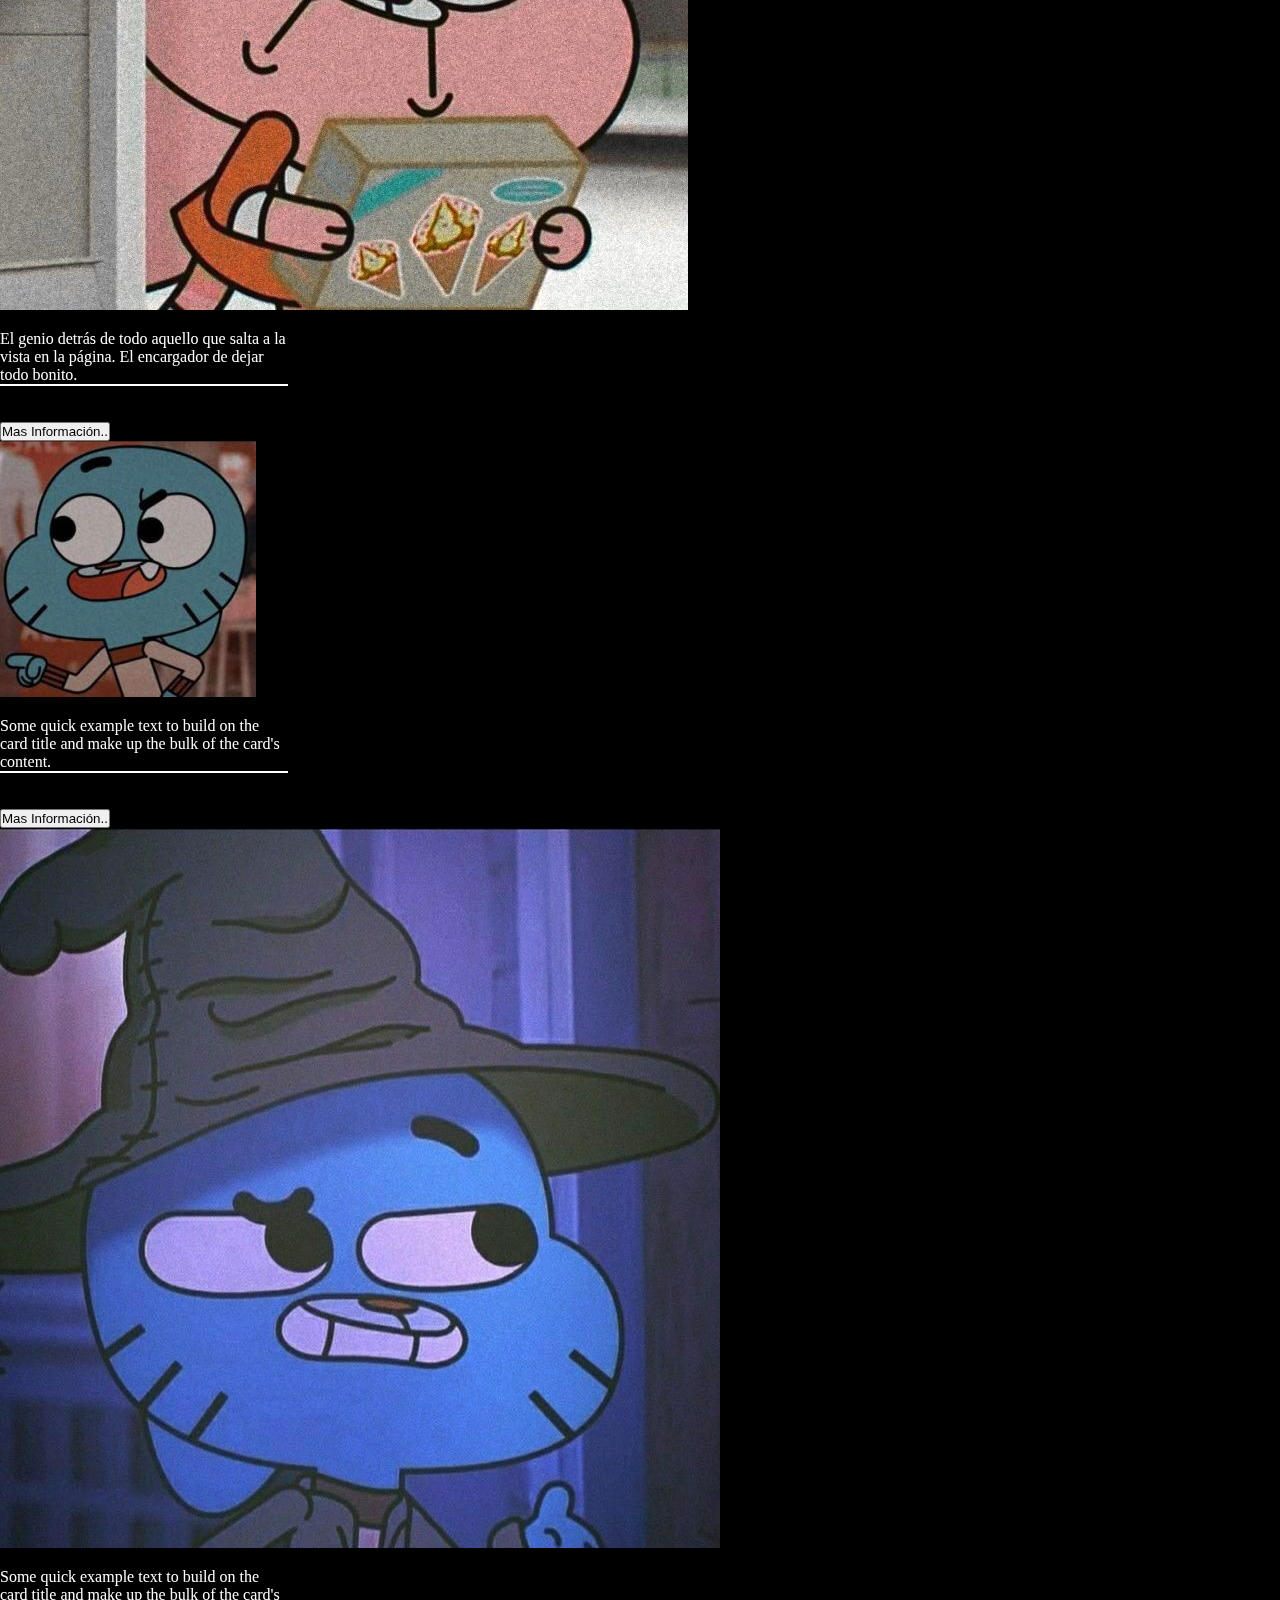
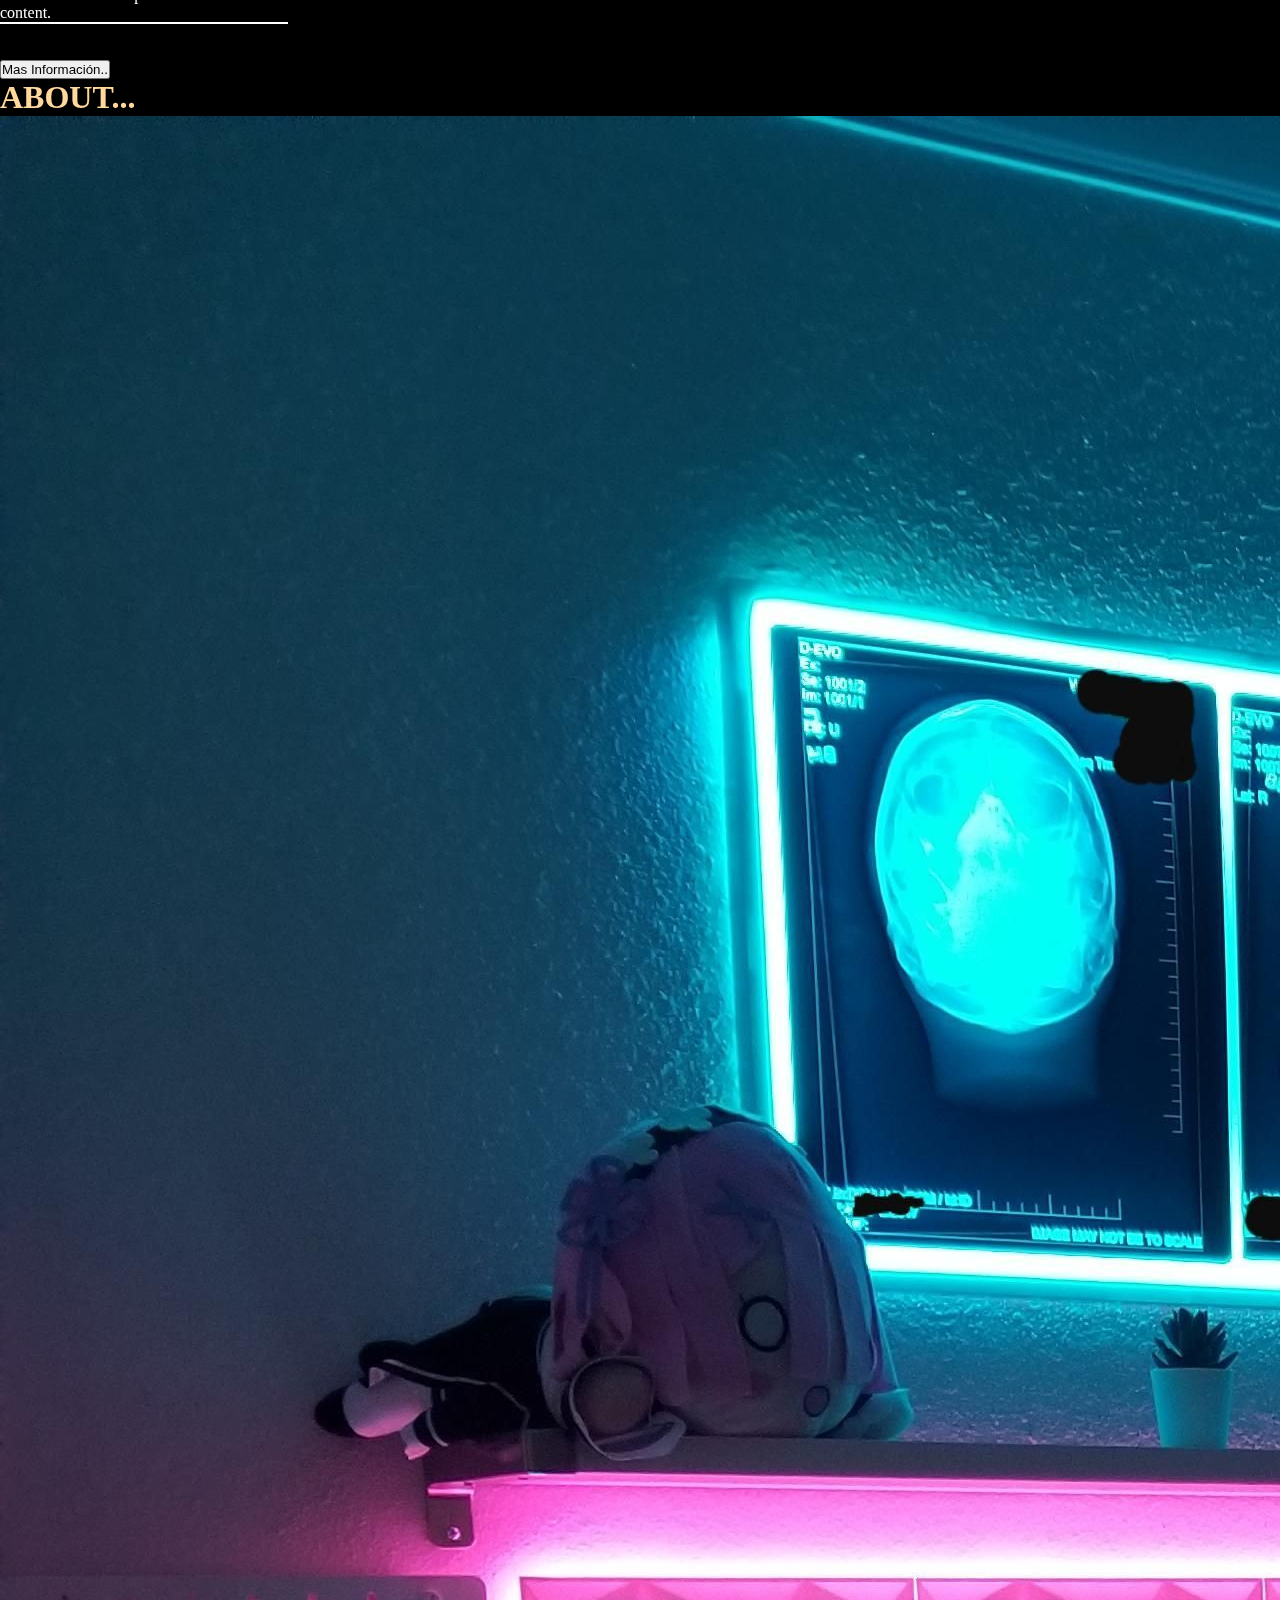
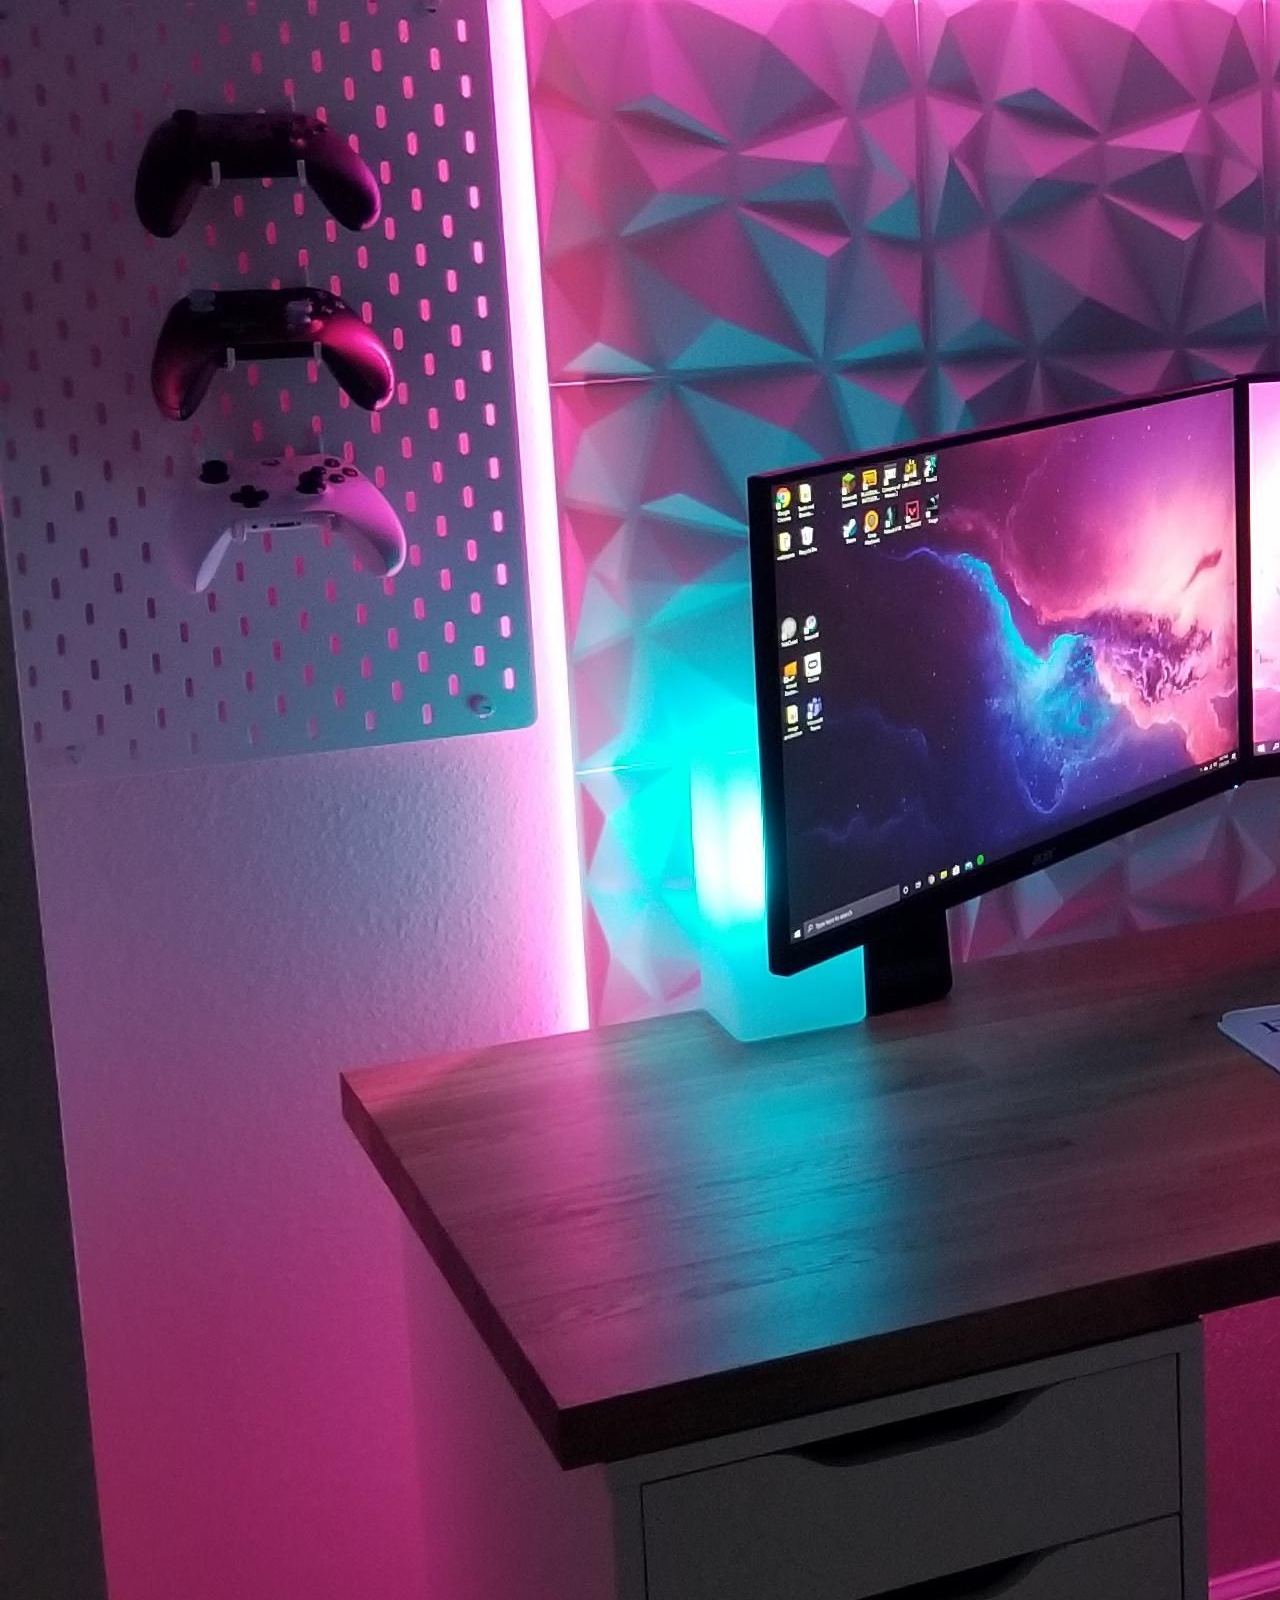
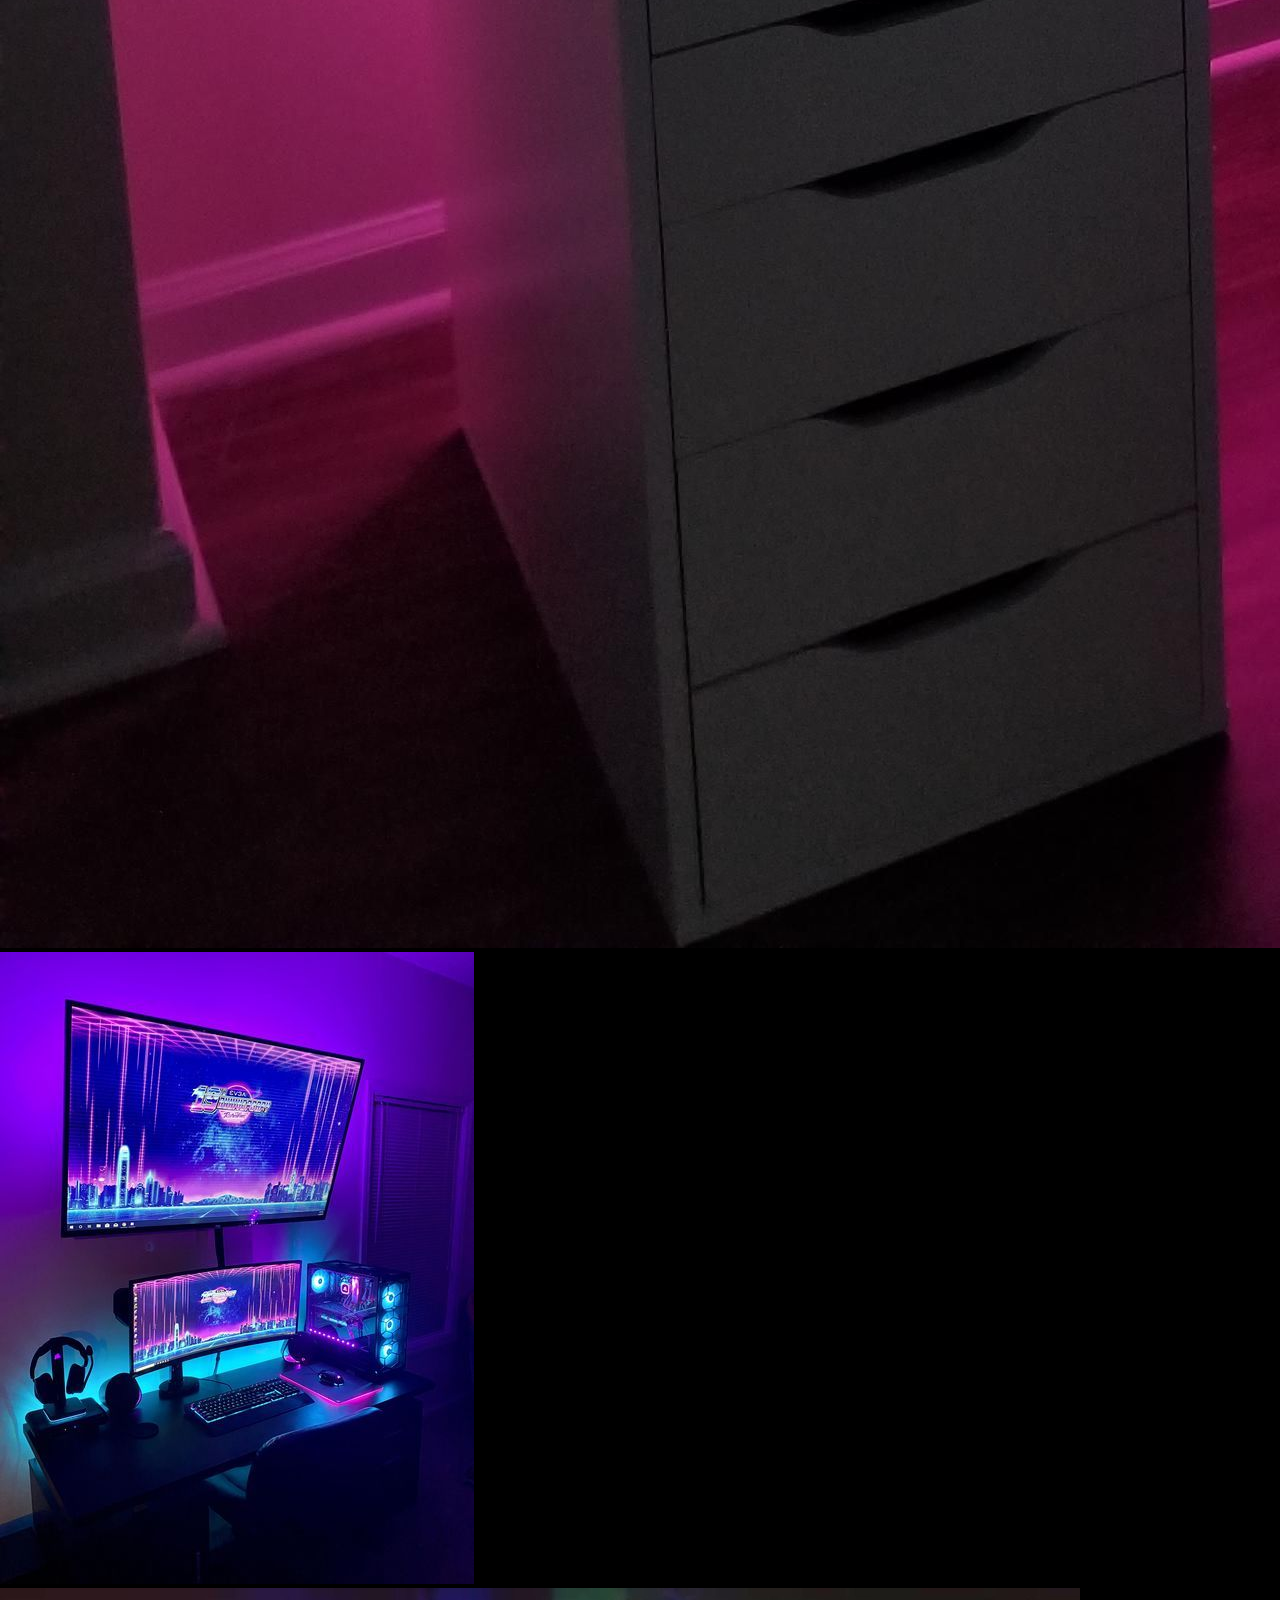
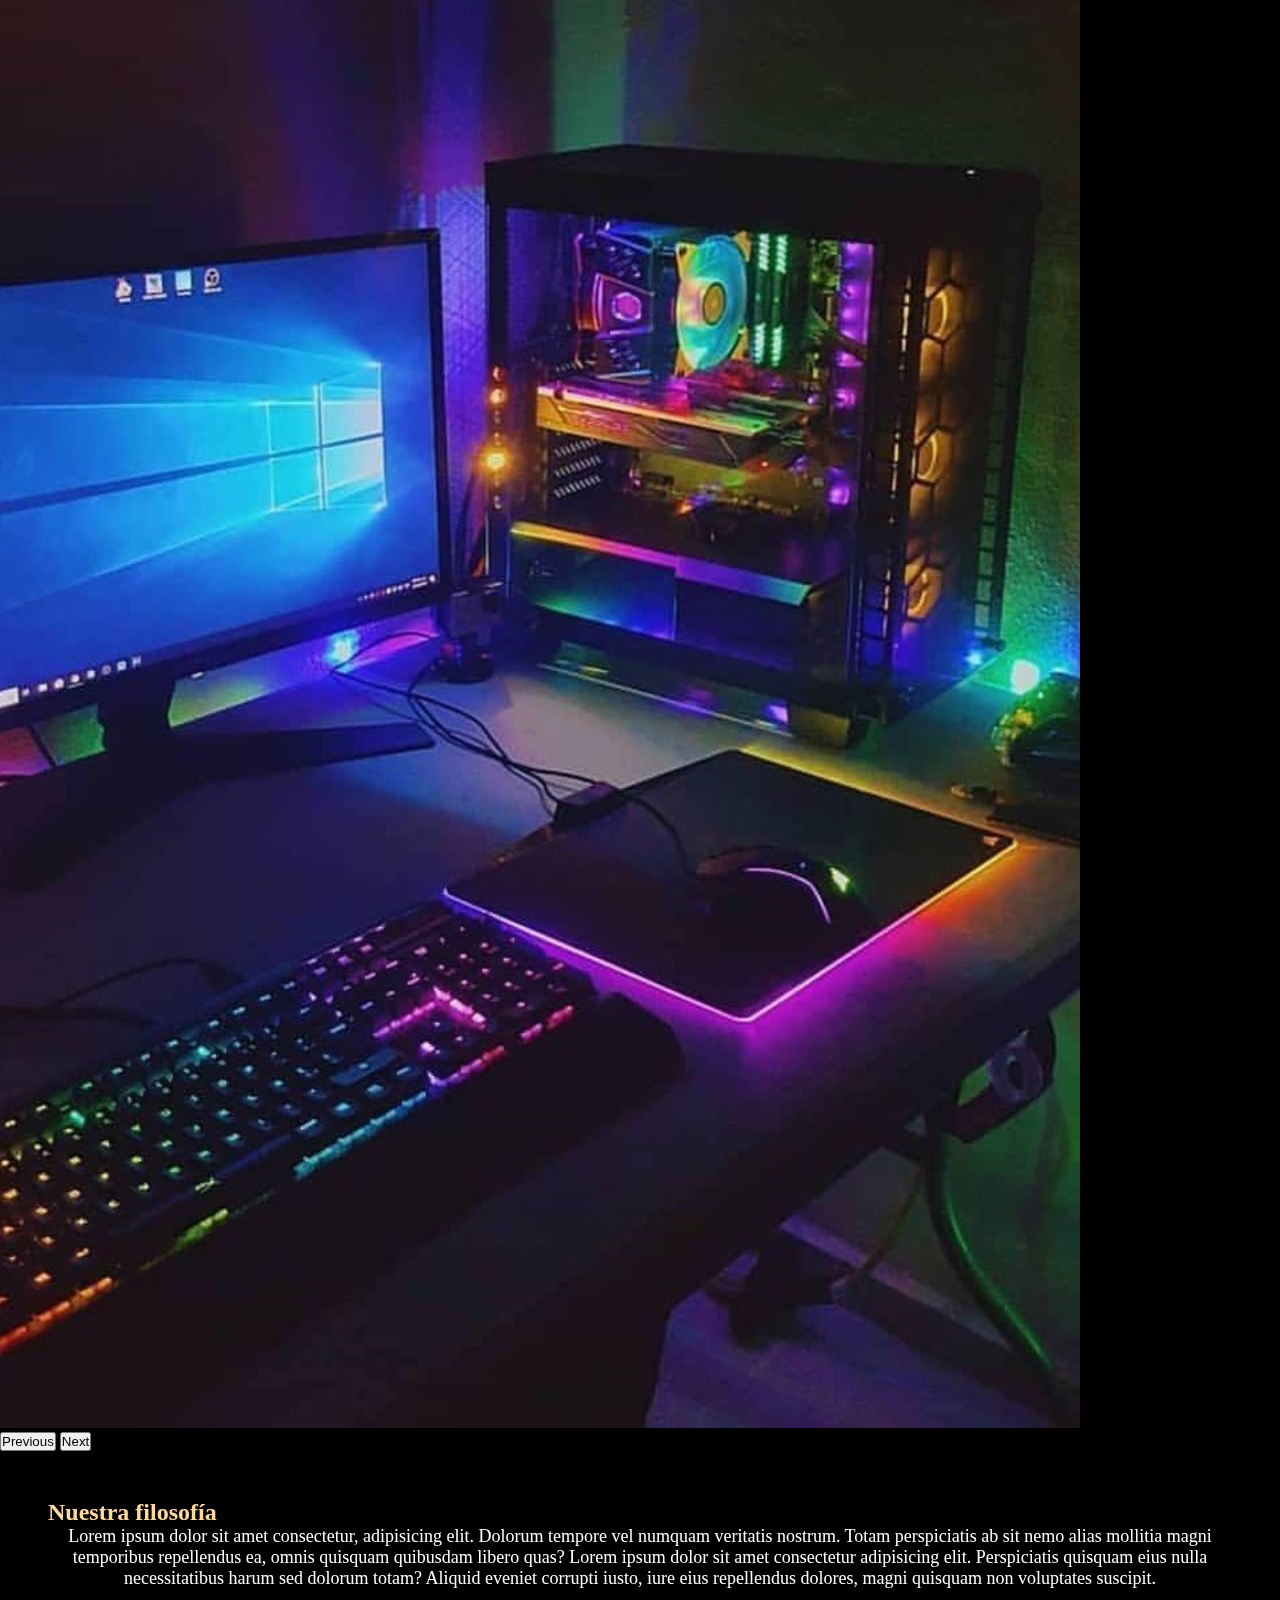
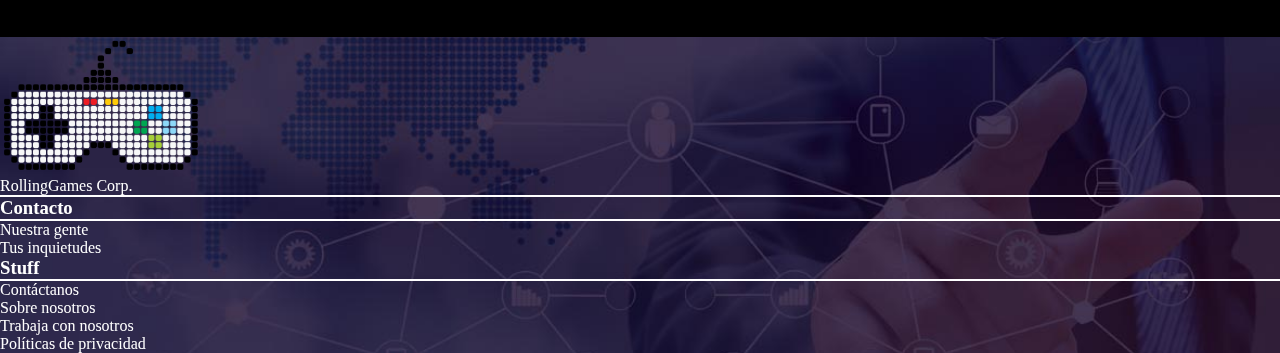
==== commit 17a0d0b1: "Todo en orden, falta completar un par de cosas" ====
--- a/pages/aboutUs.html
+++ b/pages/aboutUs.html
@@ -14,145 +14,148 @@
 </head>
 
 <body>
-    <div class="container-fluid">
+    <div class="container-fluid parallax1 bgOpt pb-2">
         <img src="/img/contact/gaming-keyboards.jpg" alt="img-body"
             style="width: 100%; box-shadow: rgba(0, 0, 0, 0.45) 0px 25px 20px -20px;">
-    </div>
-    <div class="container-xl">
-        <h1 class="border-bottom border-3 px-5">TEAM...</h1>
-        <div class="row">
-            <div class="col-sm cards d-flex justify-content-center">
-                <div class="card" style="width: 18rem;">
-                    <img src="/img/us/user1.jfif" class="card-img-top" alt="creator1">
-                    <div class="card-body">
-                        <h5 class="card-title text-center">Recursos Humanos</h5>
-                        <p class="card-text text-dark">Buen tipo, simpático, en busca de personal que tenga ganas de
-                            progresar y se exija a sí mismo.</p>
+            <div class="container-xl">
+                <h1 class="border-bottom border-3 px-5">TEAM...</h1>
+                <div class="row">
+                    <div class="col-sm cards d-flex justify-content-center">
+                        <div class="card" style="width: 18rem;">
+                            <img src="/img/us/user1.jfif" class="card-img-top" alt="creator1">
+                            <div class="card-body">
+                                <h5 class="card-title text-center">Recursos Humanos</h5>
+                                <p class="card-text text-dark">Buen tipo, simpático, en busca de personal que tenga ganas de
+                                    progresar y se exija a sí mismo.</p>
+                            </div>
+                            <ul class="list-group list-group-flush">
+                                <li class="list-group-item fw-bold">Nahuel Zelaya</li>
+                                <li class="list-group-item">Tucumán, Argentina</li>
+                            </ul>
+                            <div class="card-body d-flex justify-content-between">
+                                <a href="#"><i class="fab fa-facebook-square" style="color: blue;"></i></a>
+                                <a href="#"><i class="fab fa-linkedin" style="color: blue;"></i></a>
+                                <button class="btn btn-primary open" id="nahuel">Mas Información..</button>
+                            </div>
+                        </div>
                     </div>
-                    <ul class="list-group list-group-flush">
-                        <li class="list-group-item fw-bold">Nahuel Zelaya</li>
-                        <li class="list-group-item">Tucumán, Argentina</li>
-                    </ul>
-                    <div class="card-body d-flex justify-content-between">
-                        <a href="#"><i class="fab fa-facebook-square" style="color: blue;"></i></a>
-                        <a href="#"><i class="fab fa-linkedin" style="color: blue;"></i></a>
-                        <button class="btn btn-primary" id="open">Mas Información..</button>
+        
+                    <div class="col-sm cards d-flex justify-content-center">
+                        <div class="card" style="width: 18rem;">
+                            <img src="/img/us/user2.jfif" class="card-img-top" alt="...">
+                            <div class="card-body">
+                                <h5 class="card-title text-center">Director de Diseño</h5>
+                                <p class="card-text text-dark">El genio detrás de todo aquello que salta a la vista en la
+                                    página. El encargador de dejar todo bonito.</p>
+                            </div>
+                            <ul class="list-group list-group-flush">
+                                <li class="list-group-item fw-bold">Agustín Aranda</li>
+                                <li class="list-group-item">Tucumán, Argentina</li>
+                            </ul>
+                            <div class="card-body d-flex justify-content-between">
+                                <a href="#"><i class="fab fa-facebook-square" style="color: blue;"></i></a>
+                                <a href="#"><i class="fab fa-linkedin" style="color: blue;"></i></a>
+                                <button class="btn btn-primary open" id="agustin">Mas Información..</button>
+                            </div>
+                        </div>
+                    </div>
+                </div>
+                <div class="row mt-2">
+                    <div class="col-sm cards d-flex justify-content-center">
+                        <div class="card" style="width: 18rem;">
+                            <img src="/img/us/user3.jfif" class="card-img-top" alt="...">
+                            <div class="card-body">
+                                <h5 class="card-title">Card title</h5>
+                                <p class="card-text text-dark">Some quick example text to build on the card title and make up the bulk of
+                                    the card's content.</p>
+                            </div>
+                            <ul class="list-group list-group-flush">
+                                <li class="list-group-item">An item</li>
+                                <li class="list-group-item">A second item</li>
+                            </ul>
+                            <div class="card-body d-flex justify-content-between">
+                                <a href="#"><i class="fab fa-facebook-square" style="color: blue;"></i></a>
+                                <a href="#"><i class="fab fa-linkedin" style="color: blue;"></i></a>
+                                <button class="btn btn-primary open" id="">Mas Información..</button>
+                            </div>
+                        </div>
+                    </div>
+                    <div class="col-sm cards d-flex justify-content-center">
+                        <div class="card" style="width: 18rem;">
+                            <img src="/img/us/user4.jfif" class="card-img-top" alt="...">
+                            <div class="card-body">
+                                <h5 class="card-title">Card title</h5>
+                                <p class="card-text text-dark">Some quick example text to build on the card title and make up the bulk of
+                                    the card's content.</p>
+                            </div>
+                            <ul class="list-group list-group-flush">
+                                <li class="list-group-item">An item</li>
+                                <li class="list-group-item">A second item</li>
+                            </ul>
+                            <div class="card-body d-flex justify-content-between">
+                                <a href="#"><i class="fab fa-facebook-square" style="color: blue;"></i></a>
+                                <a href="#"><i class="fab fa-linkedin" style="color: blue;"></i></a>
+                                <button class="btn btn-primary open" id="">Mas Información..</button>
+                            </div>
+                        </div>
                     </div>
                 </div>
             </div>
-
-            <div class="col-sm cards d-flex justify-content-center">
-                <div class="card" style="width: 18rem;">
-                    <img src="/img/us/user2.jfif" class="card-img-top" alt="...">
-                    <div class="card-body">
-                        <h5 class="card-title text-center">Director de Diseño</h5>
-                        <p class="card-text text-dark">El genio detrás de todo aquello que salta a la vista en la
-                            página. El encargador de dejar todo bonito.</p>
-                    </div>
-                    <ul class="list-group list-group-flush">
-                        <li class="list-group-item fw-bold">Agustín Aranda</li>
-                        <li class="list-group-item">Tucumán, Argentina</li>
-                    </ul>
-                    <div class="card-body d-flex justify-content-between">
-                        <a href="#"><i class="fab fa-facebook-square" style="color: blue;"></i></a>
-                        <a href="#"><i class="fab fa-linkedin" style="color: blue;"></i></a>
-                        <button class="btn btn-primary" id="">Mas Información..</button>
-                    </div>
-                </div>
-            </div>
-        </div>
-
-        <div class="row mt-2">
-            <div class="col-sm cards d-flex justify-content-center">
-                <div class="card" style="width: 18rem;">
-                    <img src="/img/us/user3.jfif" class="card-img-top" alt="...">
-                    <div class="card-body">
-                        <h5 class="card-title">Card title</h5>
-                        <p class="card-text text-dark">Some quick example text to build on the card title and make up the bulk of
-                            the card's content.</p>
-                    </div>
-                    <ul class="list-group list-group-flush">
-                        <li class="list-group-item">An item</li>
-                        <li class="list-group-item">A second item</li>
-                    </ul>
-                    <div class="card-body d-flex justify-content-between">
-                        <a href="#"><i class="fab fa-facebook-square" style="color: blue;"></i></a>
-                        <a href="#"><i class="fab fa-linkedin" style="color: blue;"></i></a>
-                        <button class="btn btn-primary" id="">Mas Información..</button>
-                    </div>
-                </div>
-            </div>
-            <div class="col-sm cards d-flex justify-content-center">
-                <div class="card" style="width: 18rem;">
-                    <img src="/img/us/user4.jfif" class="card-img-top" alt="...">
-                    <div class="card-body">
-                        <h5 class="card-title">Card title</h5>
-                        <p class="card-text text-dark">Some quick example text to build on the card title and make up the bulk of
-                            the card's content.</p>
-                    </div>
-                    <ul class="list-group list-group-flush">
-                        <li class="list-group-item">An item</li>
-                        <li class="list-group-item">A second item</li>
-                    </ul>
-                    <div class="card-body d-flex justify-content-between">
-                        <a href="#"><i class="fab fa-facebook-square" style="color: blue;"></i></a>
-                        <a href="#"><i class="fab fa-linkedin" style="color: blue;"></i></a>
-                        <button class="btn btn-primary" id="">Mas Información..</button>
-                    </div>
-                </div>
-            </div>
-        </div>
     </div>
+    
     <!-- Venatana Modal -->
 
     <div class="modal-container" id="modal-container">
         <div class="modal-window">
-            <h1 class="text-center">Modal</h1>
-            <span>Lorem ipsum dolor sit amet consectetur adipisicing elit. Deleniti consectetur maxime asperiores,
-                et alias eaque earum reprehenderit possimus quia excepturi omnis voluptatibus sunt similique iste
-                error sequi magnam soluta veritatis?</span>
+            <h1 class="text-center" id="modal_titulo"></h1>
+            <span id="modal_datos"></span>
+            <span id="modal_descripcion"></span>
+            <img src="" class="mt-2" alt="" style="width: 100%;" id="imagen_modal">
             <button class="btn btn-primary mt-2" id="close">Cerrar</button>
         </div>
     </div>
-    <div class="container-xl my-2">
-        <h1 class="border-bottom border-3 px-5">ABOUT...</h1>
-        <div class="row d-flex flex-xl-row">
-            <div class="col-sm d-none d-lg-block">
-                <div id="carouselExampleControls" class="carousel slide" data-bs-ride="carousel">
-                    <div class="carousel-inner">
-                        <div class="carousel-item active">
-                            <img src="/img/about/Game.jfif" class="d-block w-100" alt="img-carousel">
+    <div class="container-fluid parallax2 bgOpt">
+        <div class="container-xl">
+            <h1 class="border-bottom border-3 px-5">ABOUT...</h1>
+            <div class="row d-flex flex-xl-row">
+                <div class="col-sm d-none d-lg-block">
+                    <div id="carouselExampleControls" class="carousel slide" data-bs-ride="carousel">
+                        <div class="carousel-inner">
+                            <div class="carousel-item active">
+                                <img src="/img/about/Game.jfif" class="d-block w-100" alt="img-carousel">
+                            </div>
+                            <div class="carousel-item">
+                                <img src="/img/about/Had to jump on the 80’s neon theme.jfif" class="d-block w-100"
+                                    alt="img-carousel">
+                            </div>
+                            <div class="carousel-item">
+                                <img src="/img/about/STAR CITIZEN _ Cargo run sur Jumptown PVP.jfif" class="d-block w-100"
+                                    alt="img-carousel">
+                            </div>
                         </div>
-                        <div class="carousel-item">
-                            <img src="/img/about/Had to jump on the 80’s neon theme.jfif" class="d-block w-100"
-                                alt="img-carousel">
-                        </div>
-                        <div class="carousel-item">
-                            <img src="/img/about/STAR CITIZEN _ Cargo run sur Jumptown PVP.jfif" class="d-block w-100"
-                                alt="img-carousel">
-                        </div>
+                        <button class="carousel-control-prev" type="button" data-bs-target="#carouselExampleControls"
+                            data-bs-slide="prev">
+                            <span class="carousel-control-prev-icon" aria-hidden="true"></span>
+                            <span class="visually-hidden">Previous</span>
+                        </button>
+                        <button class="carousel-control-next" type="button" data-bs-target="#carouselExampleControls"
+                            data-bs-slide="next">
+                            <span class="carousel-control-next-icon" aria-hidden="true"></span>
+                            <span class="visually-hidden">Next</span>
+                        </button>
                     </div>
-                    <button class="carousel-control-prev" type="button" data-bs-target="#carouselExampleControls"
-                        data-bs-slide="prev">
-                        <span class="carousel-control-prev-icon" aria-hidden="true"></span>
-                        <span class="visually-hidden">Previous</span>
-                    </button>
-                    <button class="carousel-control-next" type="button" data-bs-target="#carouselExampleControls"
-                        data-bs-slide="next">
-                        <span class="carousel-control-next-icon" aria-hidden="true"></span>
-                        <span class="visually-hidden">Next</span>
-                    </button>
+                </div>
+                <div class="col-sm about-us">
+                    <header class="entery-header">
+                        <h2 class="text-center">Nuestra filosofía</h2>
+                        <p class="textReference">Lorem ipsum dolor sit amet consectetur, adipisicing elit. Dolorum tempore vel numquam veritatis nostrum. Totam perspiciatis ab sit nemo alias mollitia magni temporibus repellendus ea, omnis quisquam quibusdam libero quas? Lorem ipsum dolor sit amet consectetur adipisicing elit. Perspiciatis quisquam eius nulla necessitatibus harum sed dolorum totam? Aliquid eveniet corrupti iusto, iure eius repellendus dolores, magni quisquam non voluptates suscipit.</p>
+                    </header>
                 </div>
             </div>
-            <div class="col-sm about-us">
-                <header class="entery-header">
-                    <h2 class="text-center">Nuestra filosofía</h2>
-                    <p class="textReference">Lorem ipsum dolor sit amet consectetur, adipisicing elit. Dolorum tempore vel numquam veritatis nostrum. Totam perspiciatis ab sit nemo alias mollitia magni temporibus repellendus ea, omnis quisquam quibusdam libero quas? Lorem ipsum dolor sit amet consectetur adipisicing elit. Perspiciatis quisquam eius nulla necessitatibus harum sed dolorum totam? Aliquid eveniet corrupti iusto, iure eius repellendus dolores, magni quisquam non voluptates suscipit.</p>
-                </header>
-            </div>
+    
         </div>
+    </div>
 
-    </div>
     <footer class="mt-3">
         <div class="row container-fluid">
             <div class="col-12 col-md-4 d-md-block">
--- a/css/style.css
+++ b/css/style.css
@@ -4,13 +4,22 @@
   box-sizing: border-box;
 }
 body {
-  background: rgb(2, 0, 36);
-  background: linear-gradient(
-    149deg,
-    rgba(2, 0, 36, 1) 0%,
-    rgba(82, 5, 123, 1) 39%,
-    rgba(166, 0, 255, 1) 100%
-  );
+  background: black
+}
+.bgOpt{
+  background-repeat: no-repeat;
+  background-size: cover;
+  background-position: center;
+  background-attachment: fixed;
+}
+.bgOpt.parallax1{
+  background-image: url(/img/about/doom.jpg);
+}
+.bgOpt.parallax2{
+  background-image: url(/img/about/resident.jpg);
+}
+.bgOpt.parallax3{
+  background-image: url(/img/about/mario.png);
 }
 /* Venatan Modal */
 .modal-window span{
